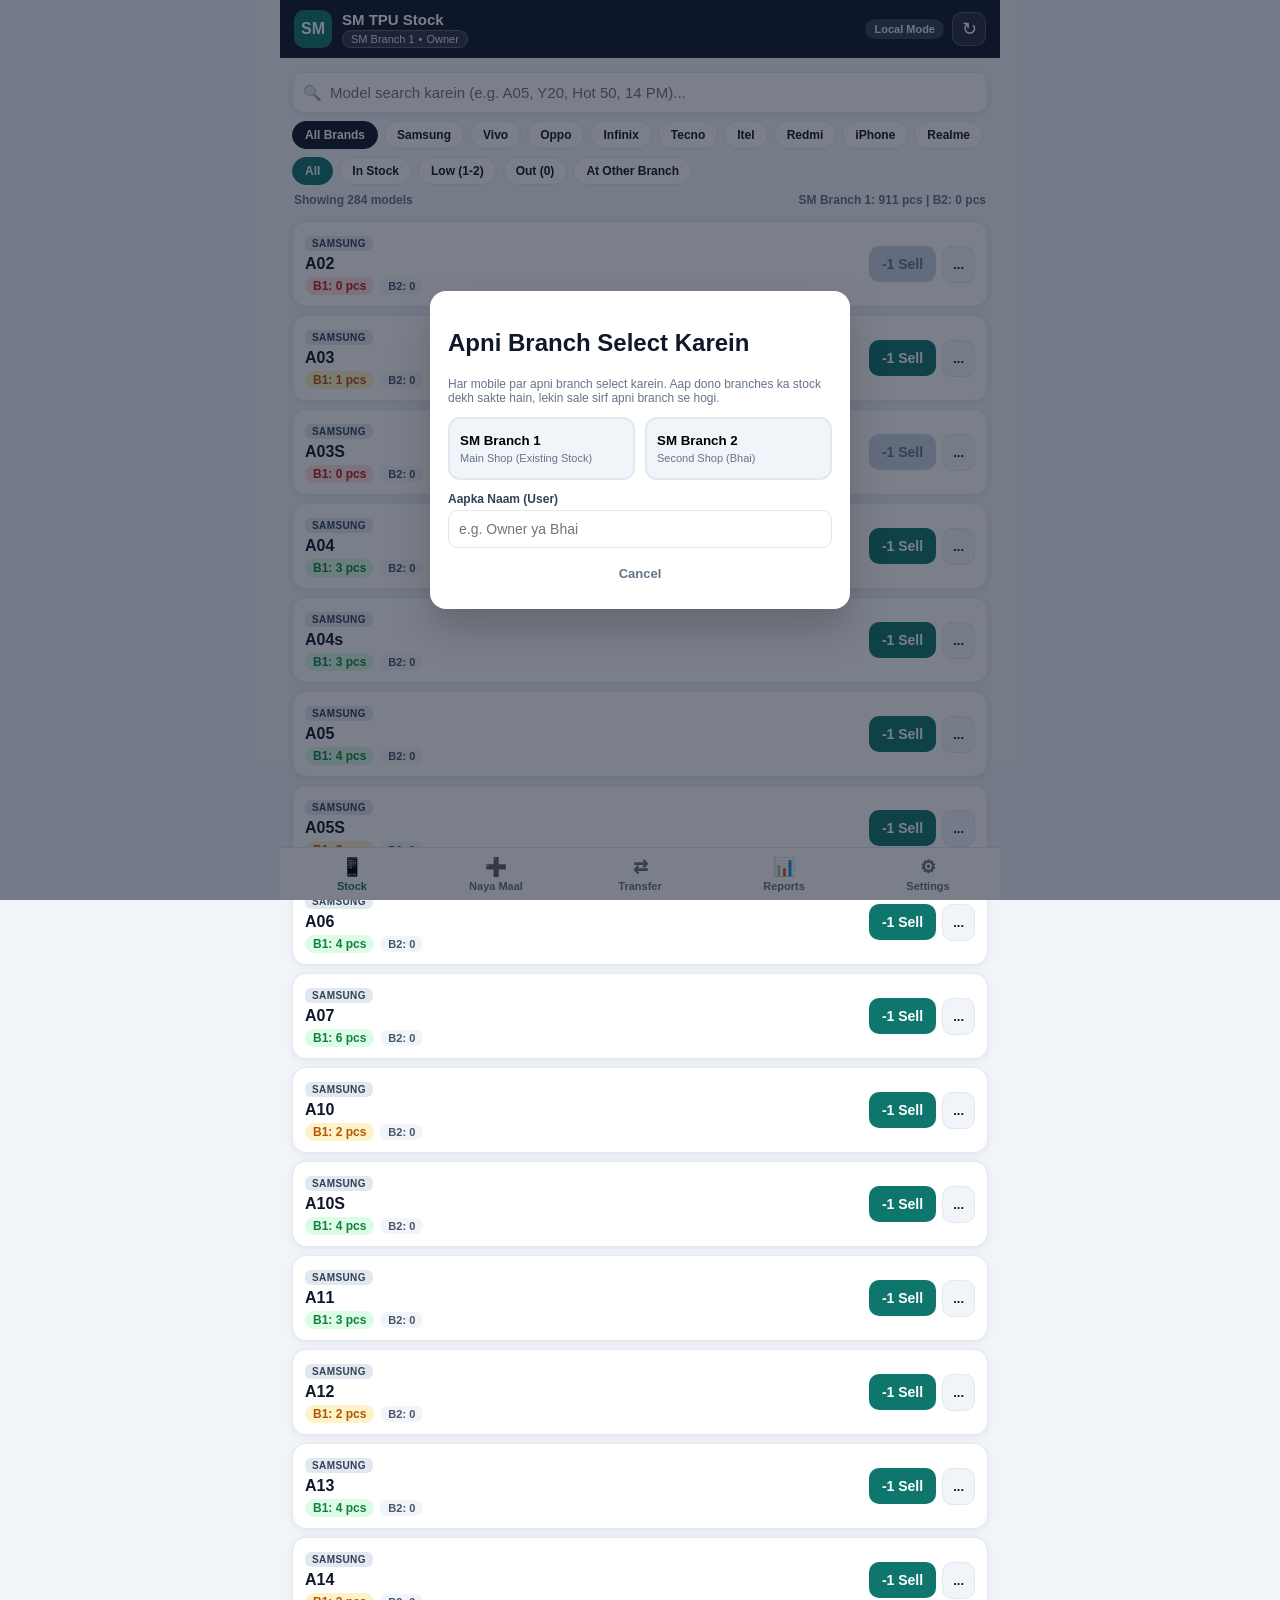
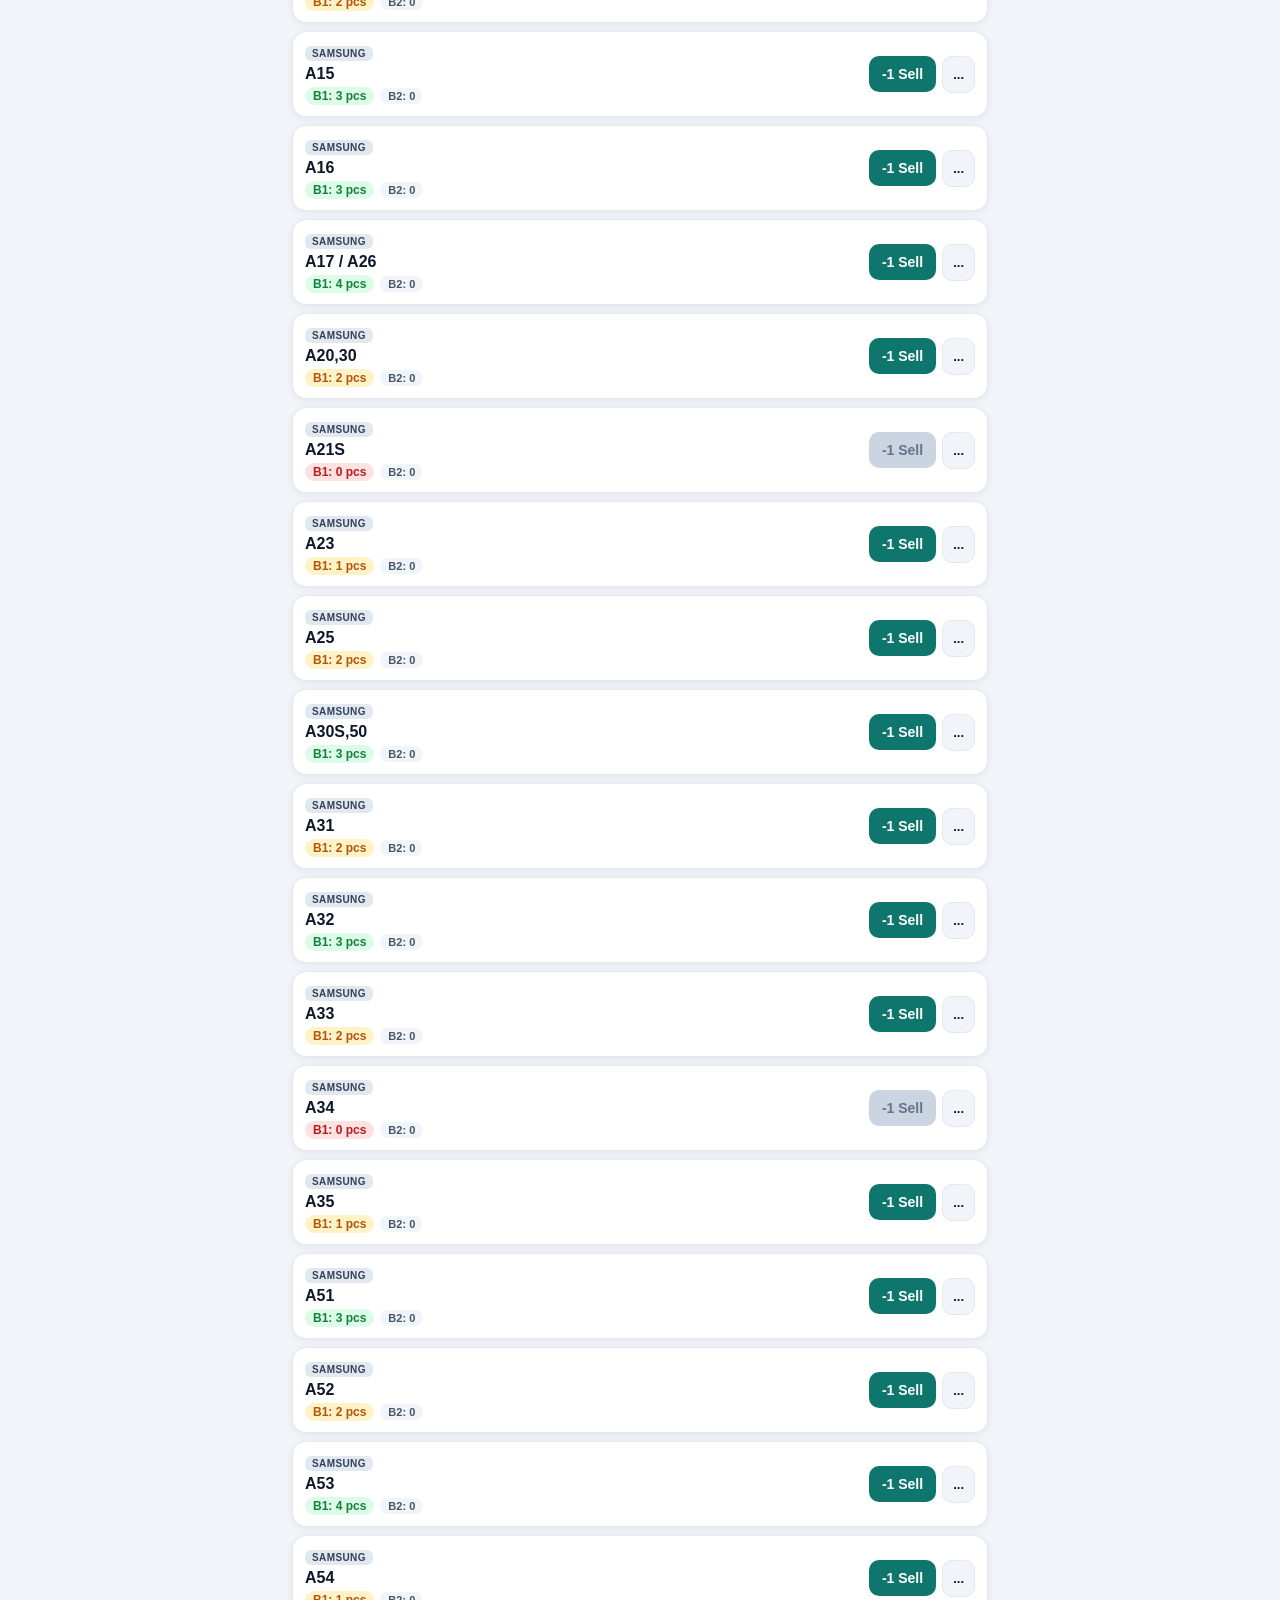
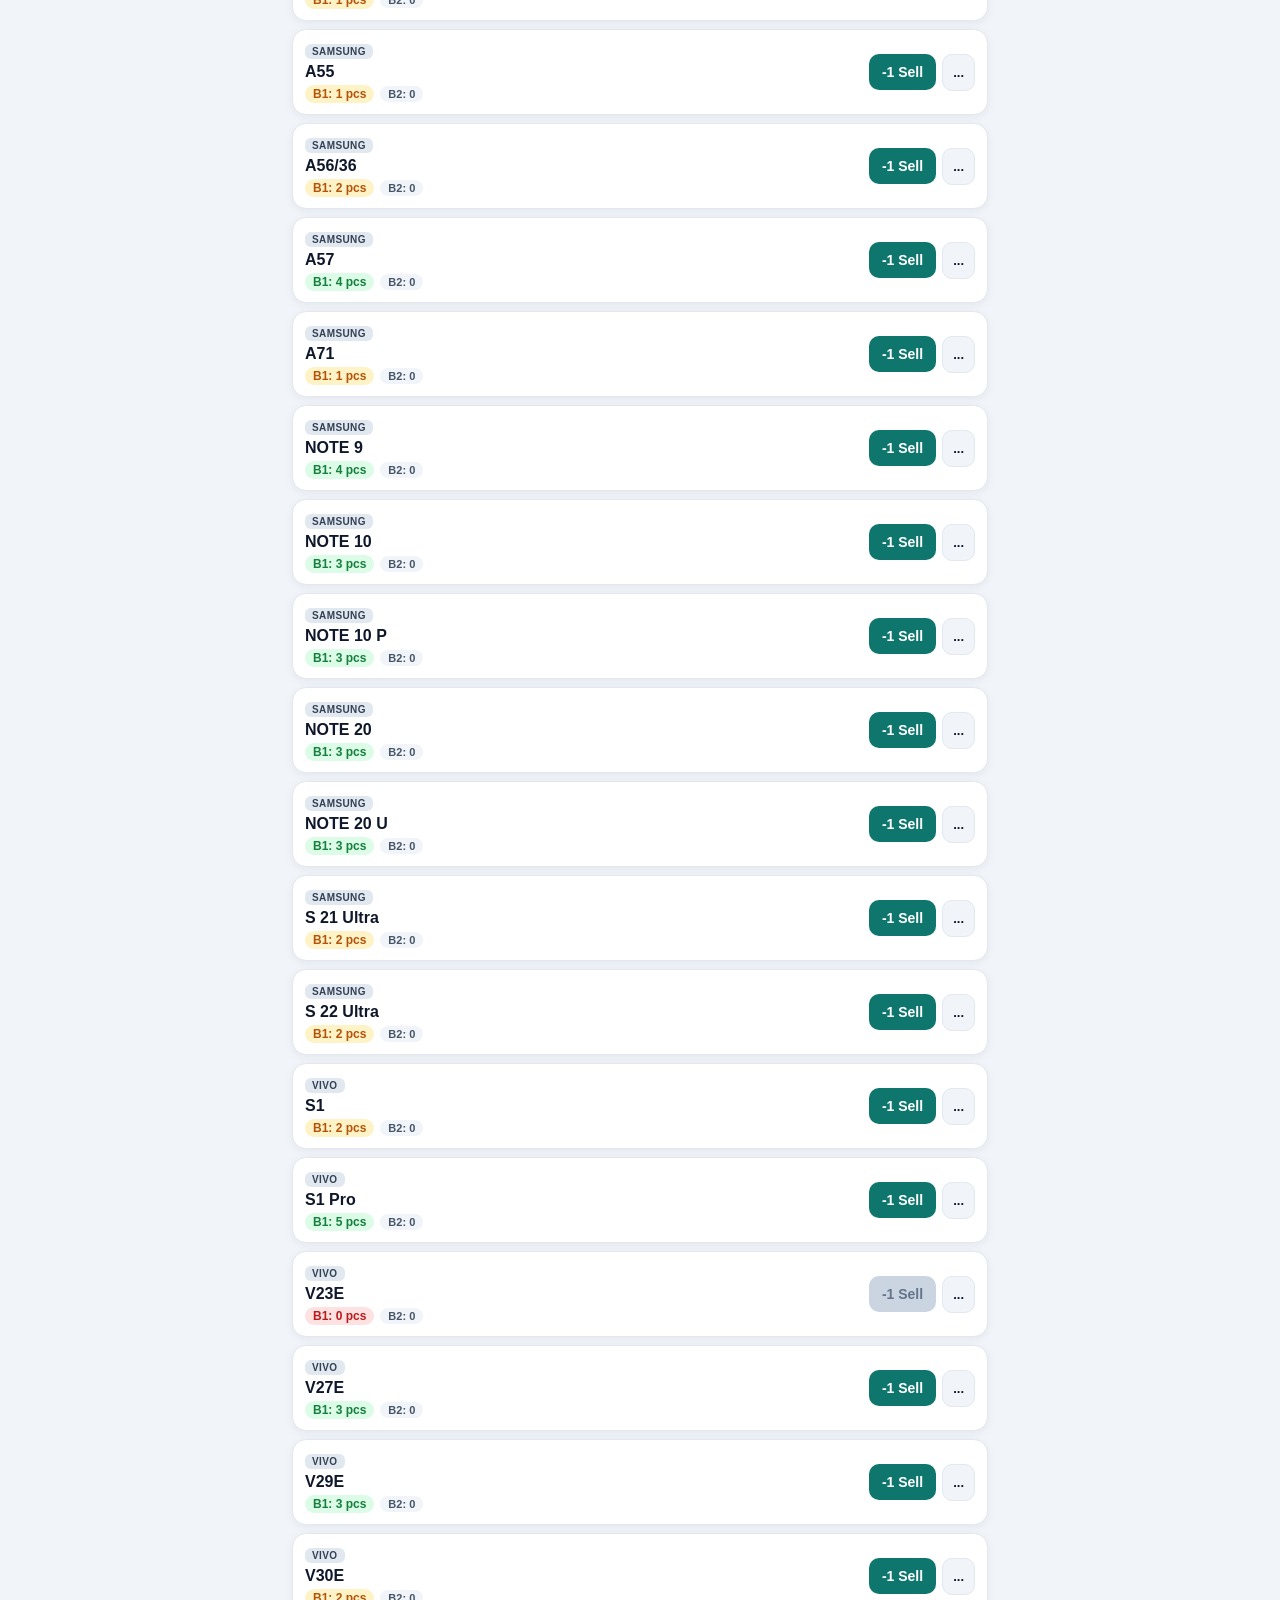
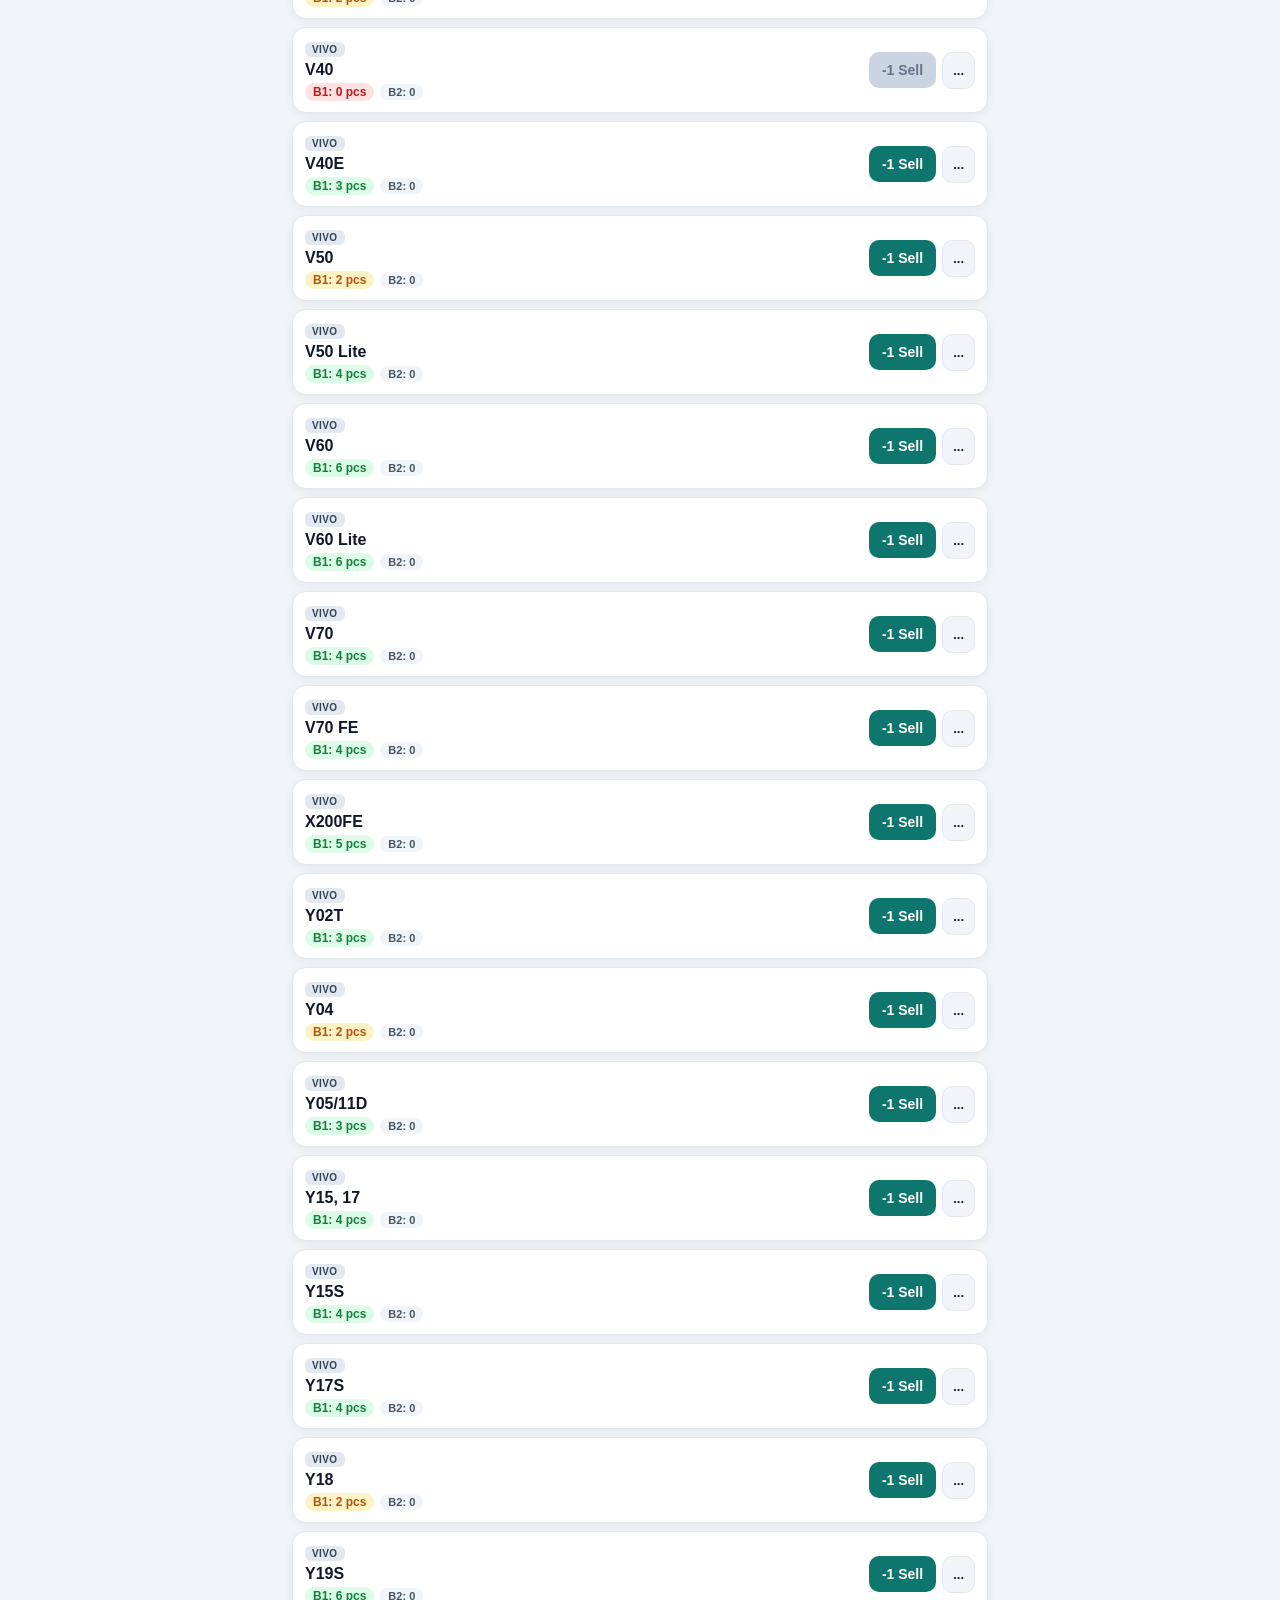
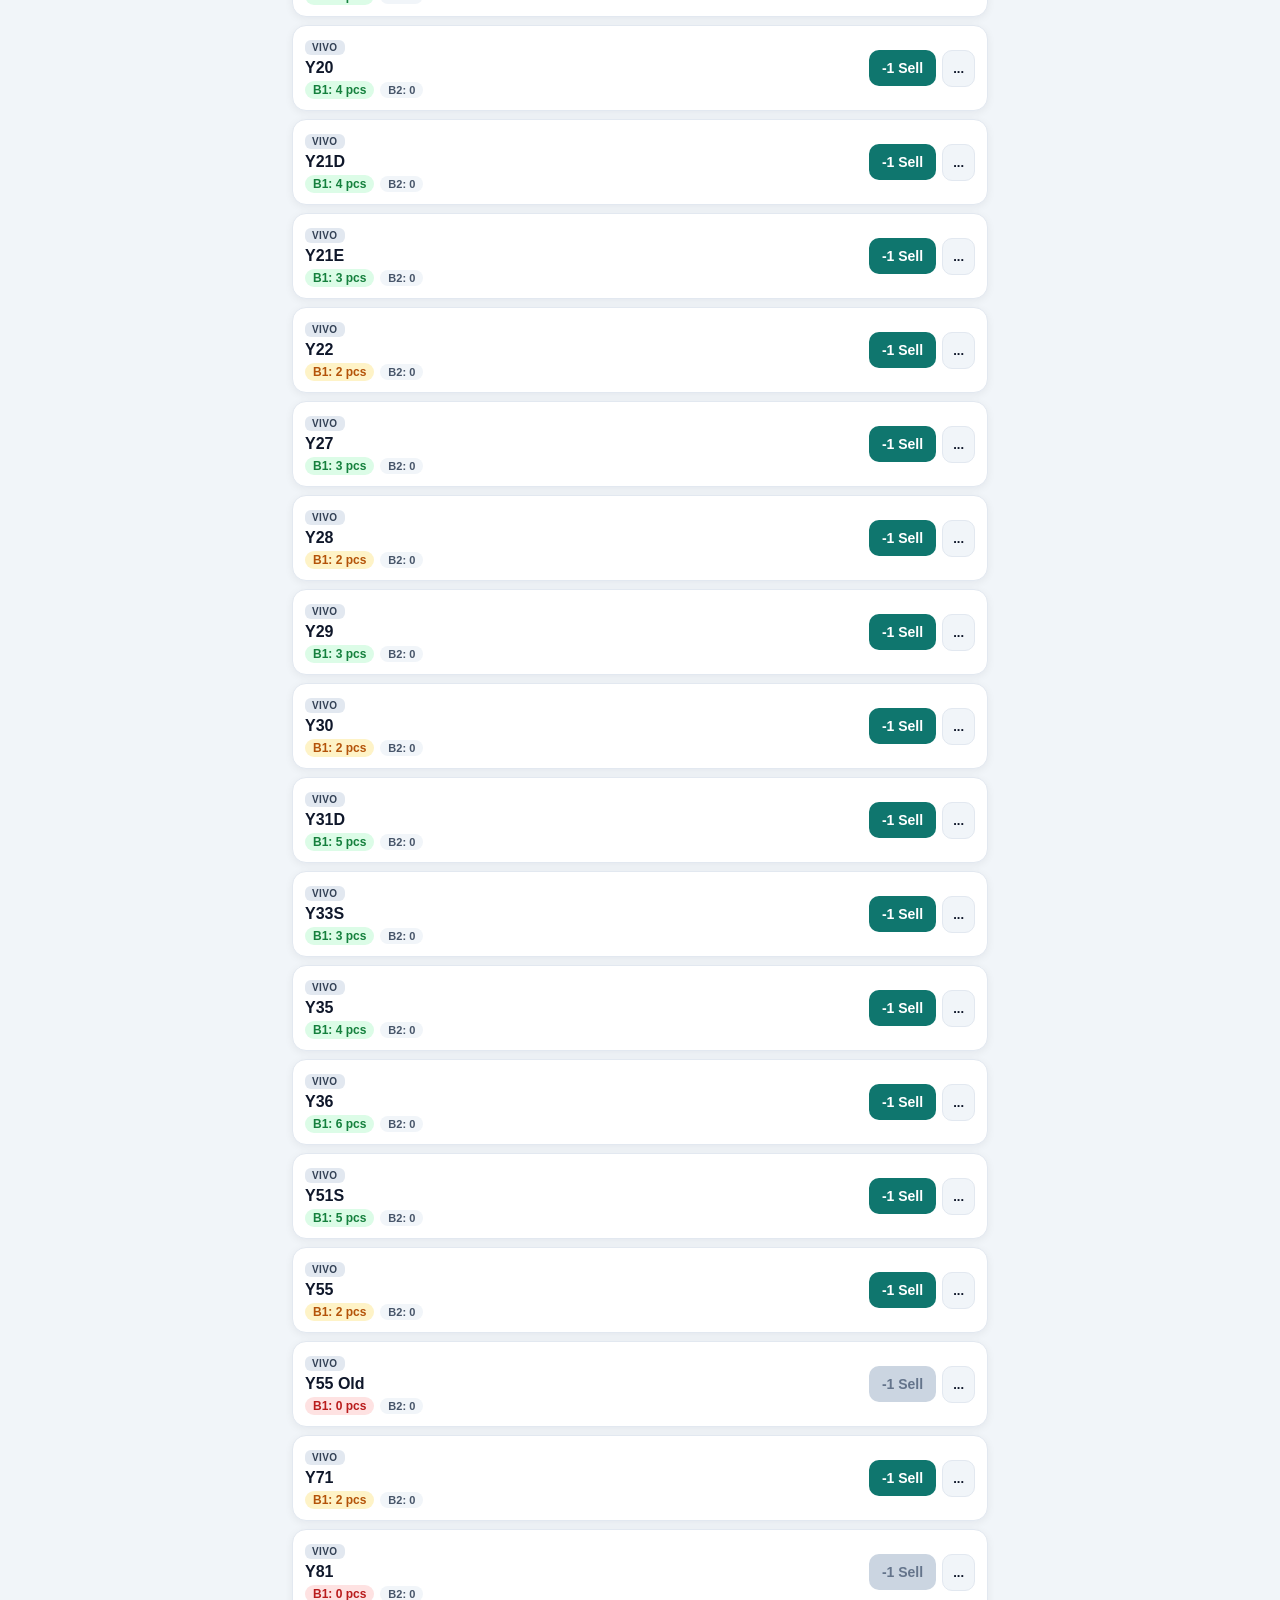
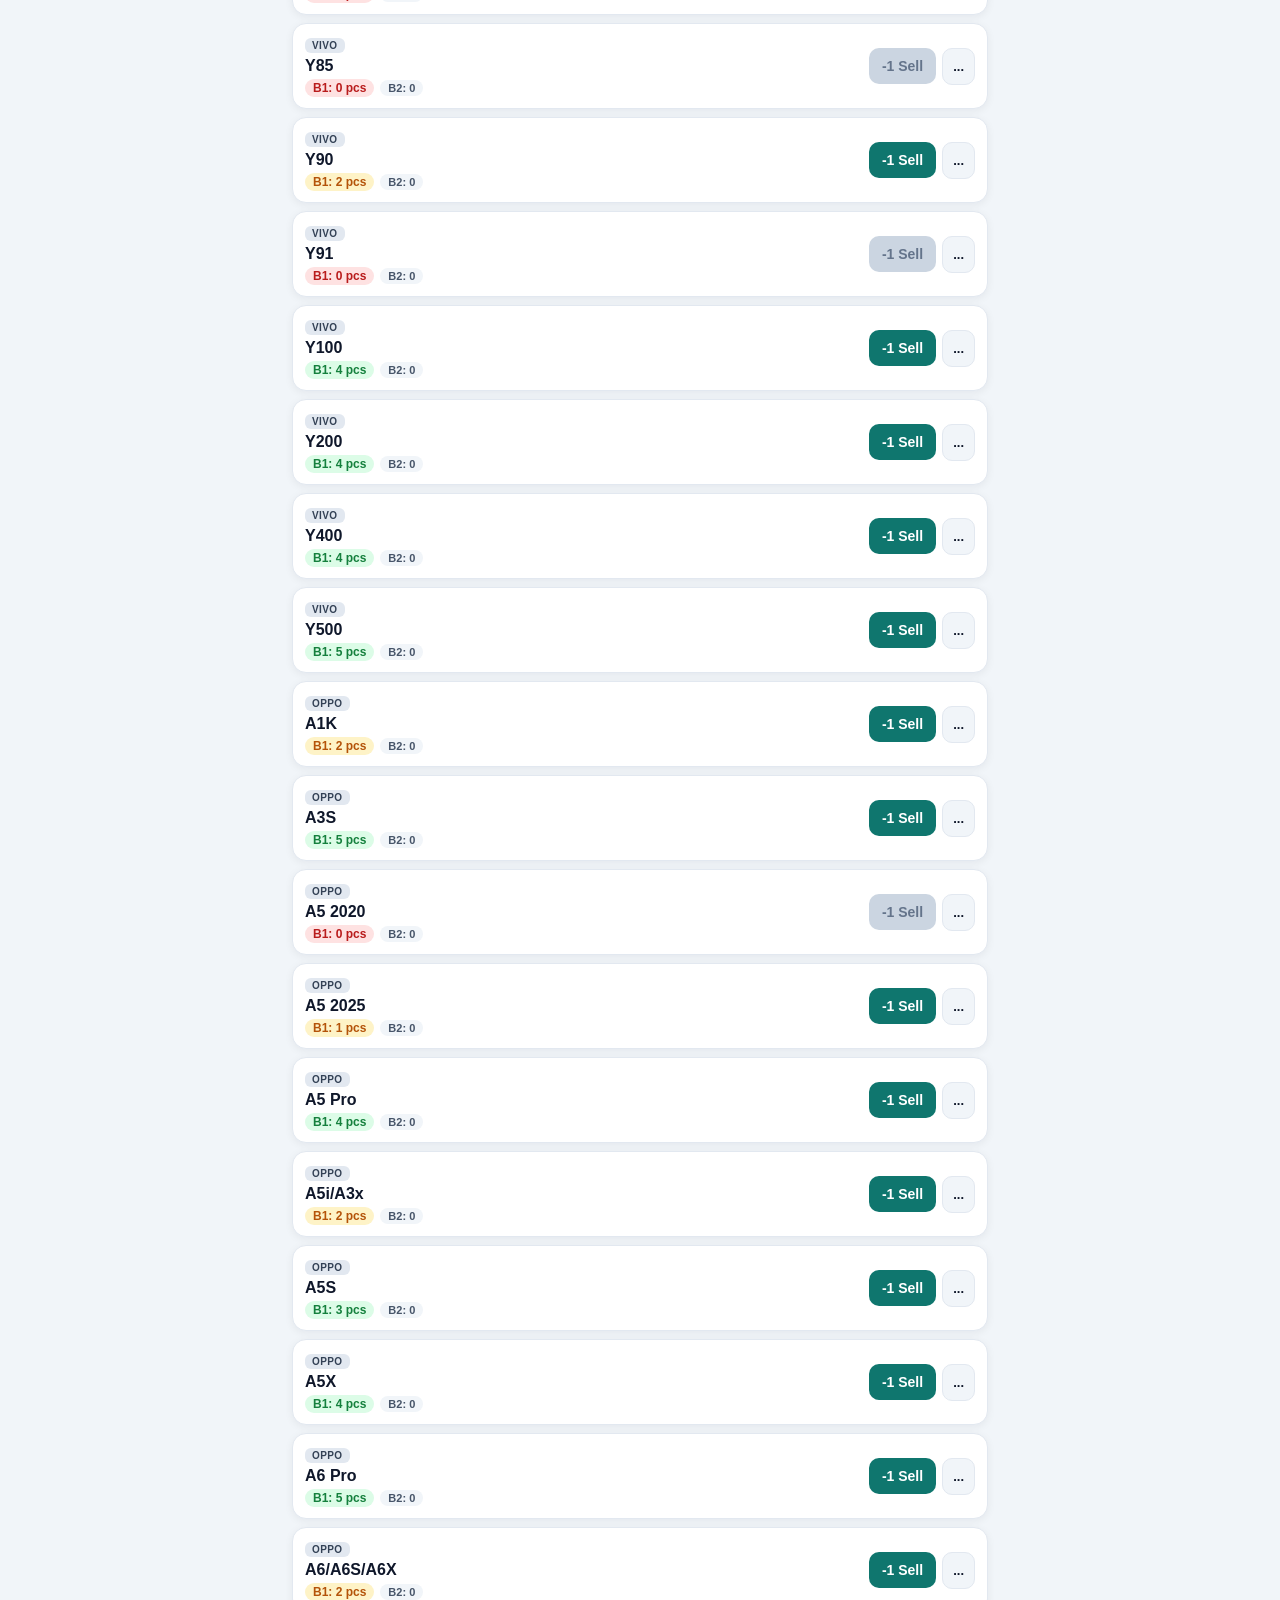
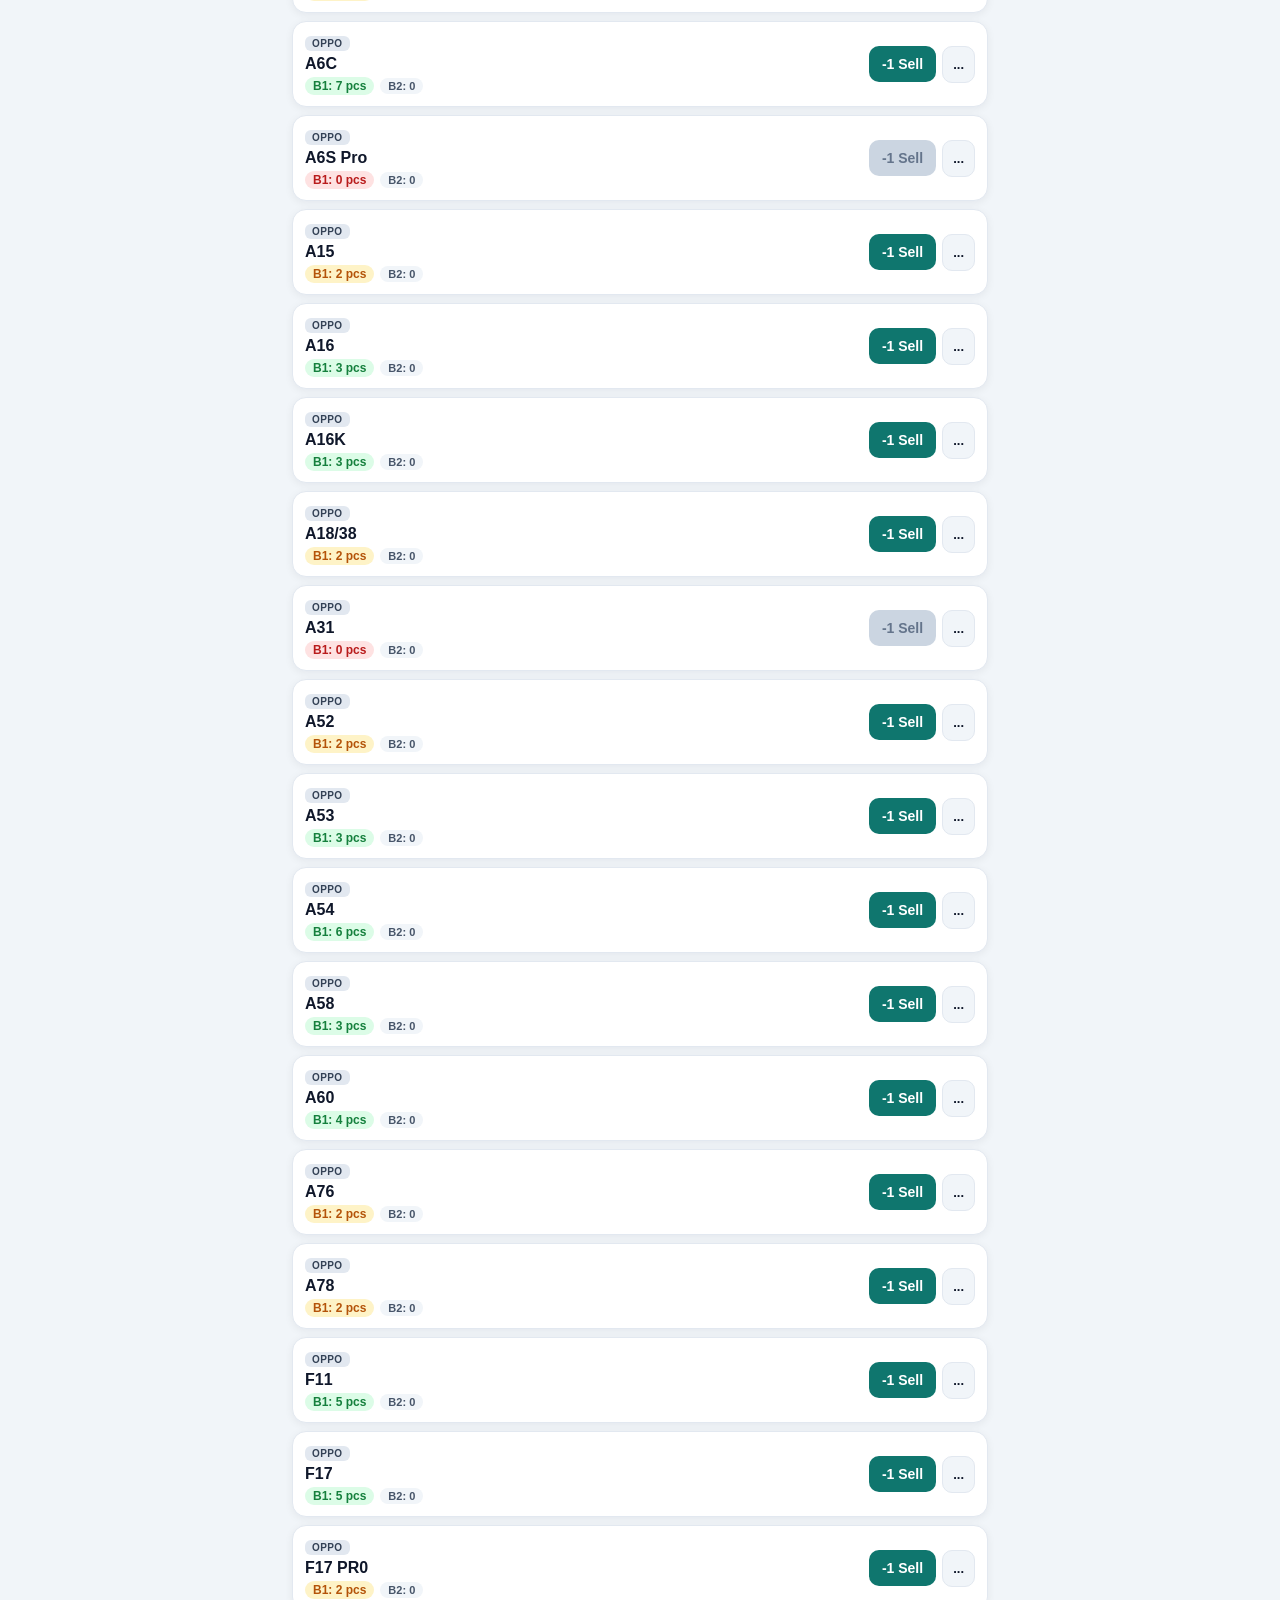
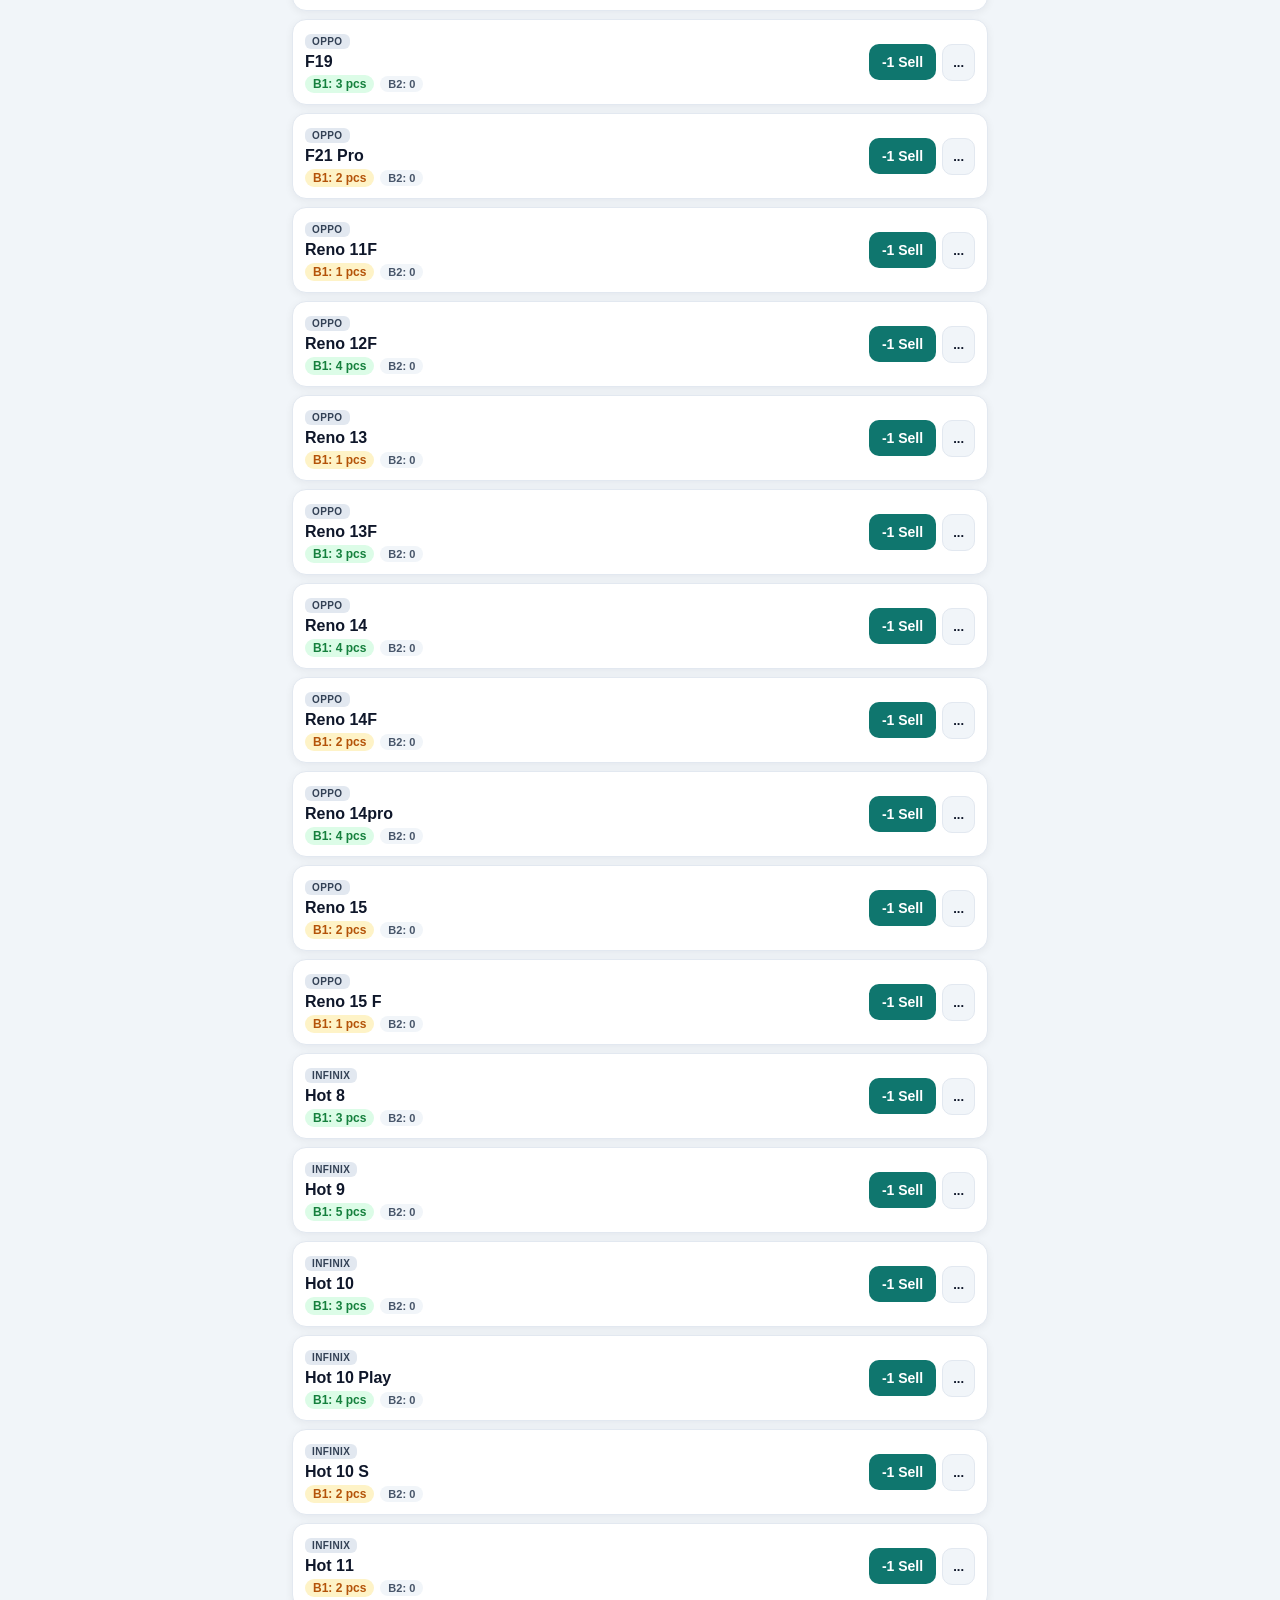
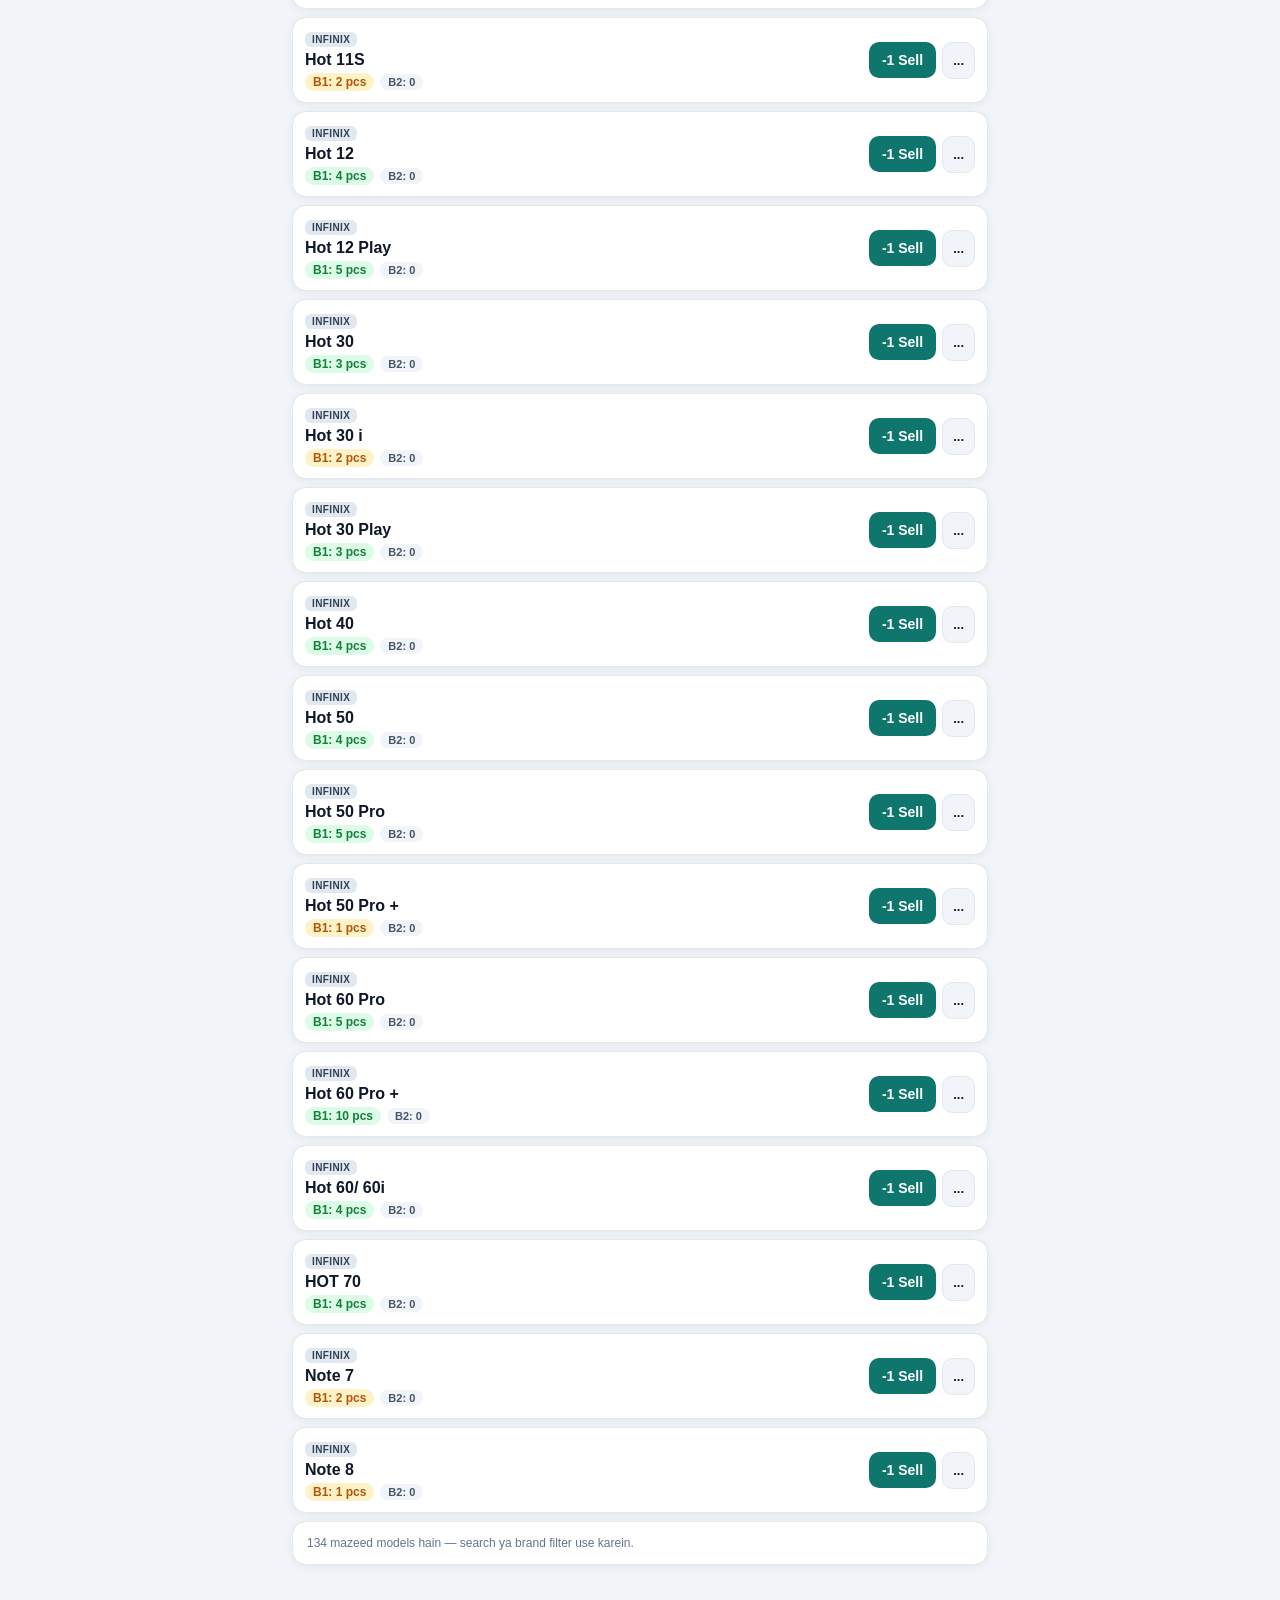
==== web/index.html @ 03d5f32b "Initial commit: SM TPU Inventory app (Branch 1 & 2)" ====
<!DOCTYPE html>
<html lang="en">
<head>
  <meta charset="UTF-8" />
  <meta name="viewport" content="width=device-width, initial-scale=1.0, maximum-scale=1.0, user-scalable=no" />
  <meta name="theme-color" content="#0f766e" />
  <title>SM TPU Stock — Branch 1 &amp; 2</title>
  <link rel="manifest" href="./manifest.json" />
  <link rel="icon" type="image/svg+xml" href="./icon.svg" />
  <link rel="stylesheet" href="./styles.css" />
</head>
<body>
  <div id="app" class="app-shell">
    <!-- Top Header -->
    <header class="topbar no-print">
      <div class="topbar-left">
        <div class="brand-mark">SM</div>
        <div>
          <h1 class="app-title">SM TPU Stock</h1>
          <button id="branchSwitchBtn" class="branch-badge" type="button" title="Switch Branch / User">
            <span id="activeBranchLabel">SM Branch 1</span>
            <span class="dot-sep">&bull;</span>
            <span id="activeUserLabel">Owner</span>
          </button>
        </div>
      </div>
      <div class="topbar-right">
        <span id="syncBadge" class="sync-badge local">Local</span>
        <button id="syncNowBtn" class="icon-btn" type="button" title="Sync with Google Sheets">&#8635;</button>
      </div>
    </header>

    <!-- Main View Container -->
    <main class="main-content">
      <!-- TAB 1: STOCK / SELL -->
      <section id="view-stock" class="tab-view active">
        <div class="search-sticky no-print">
          <div class="search-box">
            <span class="search-icon">&#128269;</span>
            <input id="stockSearchInput" type="search" placeholder="Model search karein (e.g. A05, Y20, Hot 50, 14 PM)..." autocomplete="off" />
            <button id="clearSearchBtn" class="clear-btn hidden" type="button">&times;</button>
          </div>

          <div id="brandPills" class="pill-scroll"></div>

          <div class="filter-row">
            <div class="chip-group" id="stockStatusFilters">
              <button class="chip active" data-filter="all" type="button">All</button>
              <button class="chip" data-filter="instock" type="button">In Stock</button>
              <button class="chip" data-filter="low" type="button">Low (1-2)</button>
              <button class="chip" data-filter="zero" type="button">Out (0)</button>
              <button class="chip" data-filter="other" type="button">At Other Branch</button>
            </div>
          </div>

          <div class="mini-stats" id="stockMiniStats"></div>
        </div>

        <div id="stockList" class="card-list"></div>
      </section>

      <!-- TAB 2: NAYA MAAL (STOCK IN) -->
      <section id="view-stock-in" class="tab-view">
        <div class="panel-card">
          <div class="panel-header-row">
            <div>
              <h2>Naya Maal Entry (Stock In)</h2>
              <p class="muted">Aaye hue models select karein aur ek sath save karein</p>
            </div>
            <button id="openAddModelBtn" class="btn btn-outline btn-sm" type="button">+ New Model</button>
          </div>

          <div class="form-row-2">
            <label class="field">
              <span>Kis Branch Mein Add Karna Hai?</span>
              <select id="stockInBranchSelect">
                <option value="SM Branch 1">SM Branch 1</option>
                <option value="SM Branch 2">SM Branch 2</option>
              </select>
            </label>
            <label class="field">
              <span>Note / Supplier (Optional)</span>
              <input id="stockInNoteInput" type="text" placeholder="e.g. Lahore Lot / Hall Road" />
            </label>
          </div>

          <div class="search-box mt-8">
            <span class="search-icon">&#128269;</span>
            <input id="stockInSearchInput" type="search" placeholder="Add karne ke liye model search karein..." autocomplete="off" />
          </div>
        </div>

        <!-- Batch Cart -->
        <div id="stockInCartCard" class="panel-card cart-card hidden">
          <div class="panel-header-row">
            <h3>Batch Cart (<span id="cartItemCount">0</span> models, <span id="cartTotalPcs">0</span> pcs)</h3>
            <button id="clearCartBtn" class="btn btn-text btn-sm" type="button">Clear</button>
          </div>
          <div id="stockInCartList" class="cart-list"></div>
          <button id="confirmStockInBtn" class="btn btn-primary btn-block mt-12" type="button">
            Confirm &amp; Add All to Sheet
          </button>
        </div>

        <div id="stockInPickerList" class="card-list"></div>
      </section>

      <!-- TAB 3: TRANSFERS (BRANCH 1 <-> BRANCH 2) -->
      <section id="view-transfer" class="tab-view">
        <div class="panel-card">
          <h2>Branch Transfer (Branch 1 &#8644; Branch 2)</h2>
          <p class="muted">Jab ek branch par cover khatam ho to doosri branch se transfer karein (is se Daily Sale kharab nahi hogi).</p>
        </div>

        <div class="panel-card">
          <div class="panel-header-row">
            <h3>Meri Branch Mein Zero, Doosri Mein Available</h3>
            <span id="availableOtherCount" class="count-pill">0</span>
          </div>
          <div id="crossBranchNeededList" class="card-list compact"></div>
        </div>

        <div class="panel-card">
          <h3>Recent Transfers</h3>
          <div id="transferHistoryList" class="log-list"></div>
        </div>
      </section>

      <!-- TAB 4: DAILY REPORTS & PRINT -->
      <section id="view-reports" class="tab-view">
        <div class="panel-card no-print">
          <div class="panel-header-row">
            <h2>Daily Sheet &amp; Reports</h2>
            <div class="btn-group">
              <button id="copyOrderListBtn" class="btn btn-outline btn-sm" type="button">Copy Order List</button>
              <button id="printSheetBtn" class="btn btn-primary btn-sm" type="button">Print Stock</button>
            </div>
          </div>

          <div class="form-row-2 mt-8">
            <label class="field">
              <span>Date Select Karein</span>
              <input id="reportDateInput" type="date" />
            </label>
            <label class="field">
              <span>Branch Filter</span>
              <select id="reportBranchFilter">
                <option value="ALL">Dono Branches</option>
                <option value="SM Branch 1">SM Branch 1</option>
                <option value="SM Branch 2">SM Branch 2</option>
              </select>
            </label>
          </div>

          <div id="reportSummaryCards" class="kpi-grid mt-12"></div>

          <div class="subtabs mt-12">
            <button class="subtab active" data-report-tab="sales" type="button">Sales Sheet</button>
            <button class="subtab" data-report-tab="stockin" type="button">Stock-In Sheet</button>
            <button class="subtab" data-report-tab="transfers" type="button">Transfers</button>
            <button class="subtab" data-report-tab="order" type="button">Order List (0 / Low)</button>
          </div>
        </div>

        <div id="reportTabContent" class="panel-card no-print"></div>

        <!-- Printable View (Visible in Print Mode) -->
        <div id="printableArea" class="print-only"></div>
      </section>

      <!-- TAB 5: SETTINGS & GOOGLE SHEETS SYNC -->
      <section id="view-settings" class="tab-view">
        <div class="panel-card">
          <h2>User &amp; Branch Profile</h2>
          <div class="form-row-2 mt-8">
            <label class="field">
              <span>Active Branch</span>
              <select id="settingsBranchSelect">
                <option value="SM Branch 1">SM Branch 1</option>
                <option value="SM Branch 2">SM Branch 2</option>
              </select>
            </label>
            <label class="field">
              <span>User Name (e.g. Owner / Bhai)</span>
              <input id="settingsUserInput" type="text" placeholder="Owner" />
            </label>
          </div>
          <label class="toggle-row mt-12">
            <input id="settingsLockOtherBranch" type="checkbox" checked />
            <span>Doosri branch ki direct sale lock rakhein (sirf View + Transfer allow ho)</span>
          </label>
          <button id="saveProfileBtn" class="btn btn-primary mt-12" type="button">Save Profile</button>
        </div>

        <div class="panel-card">
          <h2>Google Sheets + Gmail Sync</h2>
          <p class="muted">Apni Google Sheet ka Apps Script Web App URL yahan paste karein taake har entry live save aur daily backup ho.</p>
          <label class="field mt-8">
            <span>Apps Script Web App URL</span>
            <input id="settingsApiUrlInput" type="url" placeholder="https://script.google.com/macros/s/.../exec" />
          </label>
          <div class="btn-grid mt-12">
            <button id="saveApiUrlBtn" class="btn btn-primary" type="button">Save &amp; Test URL</button>
            <button id="pushSeedBtn" class="btn btn-outline" type="button">Push Stock to Sheet</button>
            <button id="pullSyncBtn" class="btn btn-outline" type="button">Sync from Sheet</button>
            <button id="runBackupBtn" class="btn btn-outline" type="button">Run Drive Backup Now</button>
          </div>
          <div id="apiStatusMessage" class="status-box mt-8 hidden"></div>
        </div>

        <div class="panel-card">
          <h2>Local Backup &amp; Export</h2>
          <div class="btn-grid mt-8">
            <button id="exportCsvBtn" class="btn btn-outline" type="button">Download Stock CSV</button>
            <button id="exportJsonBtn" class="btn btn-outline" type="button">Download Full Backup JSON</button>
            <button id="resetDemoBtn" class="btn btn-danger-outline" type="button">Reset Local Demo Data</button>
          </div>
        </div>

        <div class="panel-card">
          <h3>Google Sheet Connect Karne ka Asaan Tareeqa</h3>
          <ol class="guide-list">
            <li>Apne Gmail se Google Sheets mein nayi sheet banayein (naam: <strong>SM TPU Inventory</strong>).</li>
            <li>Menu mein <strong>Extensions &rarr; Apps Script</strong> kholein.</li>
            <li>Project folder mein di gayi <code>google-apps-script/Code.gs</code> file ka code wahan paste karke Save karein.</li>
            <li>Apps Script mein <strong>Deploy &rarr; New deployment &rarr; Web app</strong> select karein (<em>Execute as: Me</em>, <em>Who has access: Anyone</em>).</li>
            <li>Jo URL mile usay upar paste karein aur <strong>Save &amp; Test URL</strong> dabayein.</li>
            <li>Phir <strong>Push Stock to Sheet</strong> dabayein — saare 284 models aapki Google Sheet mein chale jayenge!</li>
            <li>Google Sheet reload karke menu <strong>SM TPU App &rarr; 2. Enable Daily Auto-Backup</strong> par click kar dein.</li>
          </ol>
        </div>
      </section>
    </main>

    <!-- Bottom Navigation -->
    <nav class="bottom-nav no-print">
      <button class="nav-item active" data-tab="stock" type="button">
        <span class="nav-icon">&#128241;</span>
        <span>Stock</span>
      </button>
      <button class="nav-item" data-tab="stock-in" type="button">
        <span class="nav-icon">&#10133;</span>
        <span>Naya Maal</span>
      </button>
      <button class="nav-item" data-tab="transfer" type="button">
        <span class="nav-icon">&#8644;</span>
        <span>Transfer</span>
      </button>
      <button class="nav-item" data-tab="reports" type="button">
        <span class="nav-icon">&#128202;</span>
        <span>Reports</span>
      </button>
      <button class="nav-item" data-tab="settings" type="button">
        <span class="nav-icon">&#9881;</span>
        <span>Settings</span>
      </button>
    </nav>
  </div>

  <!-- Branch Onboarding / Switch Modal -->
  <div id="branchModal" class="modal-backdrop hidden no-print">
    <div class="modal-card">
      <h2>Apni Branch Select Karein</h2>
      <p class="muted">Har mobile par apni branch select karein. Aap dono branches ka stock dekh sakte hain, lekin sale sirf apni branch se hogi.</p>
      <div class="branch-cards mt-12">
        <button class="branch-choice" data-branch="SM Branch 1" type="button">
          <strong>SM Branch 1</strong>
          <span>Main Shop (Existing Stock)</span>
        </button>
        <button class="branch-choice" data-branch="SM Branch 2" type="button">
          <strong>SM Branch 2</strong>
          <span>Second Shop (Bhai)</span>
        </button>
      </div>
      <label class="field mt-12">
        <span>Aapka Naam (User)</span>
        <input id="modalUserInput" type="text" placeholder="e.g. Owner ya Bhai" />
      </label>
      <button id="closeBranchModalBtn" class="btn btn-text btn-block mt-8" type="button">Cancel</button>
    </div>
  </div>

  <!-- Sell / Transfer Action Modal -->
  <div id="itemActionModal" class="modal-backdrop hidden no-print">
    <div class="modal-card">
      <div class="panel-header-row">
        <div>
          <span id="modalBrandBadge" class="brand-tag">Samsung</span>
          <h2 id="modalModelTitle" class="mt-4">A05</h2>
        </div>
        <button id="closeItemModalBtn" class="icon-btn" type="button">&times;</button>
      </div>

      <div class="branch-stock-strip mt-12">
        <div class="bs-box">
          <small>SM Branch 1</small>
          <strong id="modalB1Qty">0</strong>
        </div>
        <div class="bs-box">
          <small>SM Branch 2</small>
          <strong id="modalB2Qty">0</strong>
        </div>
      </div>

      <div class="modal-tabs mt-12">
        <button class="subtab active" data-modal-mode="sell" type="button">Sell Cover</button>
        <button class="subtab" data-modal-mode="transfer" type="button">Transfer Branch</button>
      </div>

      <div id="modalSellSection" class="mt-12">
        <label class="field">
          <span>Sell Branch</span>
          <select id="modalSellBranch"></select>
        </label>
        <label class="field mt-8">
          <span>Kitne Pcs Sell Hue?</span>
          <div class="qty-stepper">
            <button id="sellQtyMinus" type="button">-</button>
            <input id="sellQtyInput" type="number" min="1" value="1" />
            <button id="sellQtyPlus" type="button">+</button>
          </div>
        </label>
        <label class="field mt-8">
          <span>Note (Optional)</span>
          <input id="sellNoteInput" type="text" placeholder="Optional note..." />
        </label>
        <button id="confirmSellBtn" class="btn btn-primary btn-block mt-12" type="button">Confirm Sell</button>
      </div>

      <div id="modalTransferSection" class="mt-12 hidden">
        <label class="field">
          <span>Transfer Direction</span>
          <select id="modalTransferDir">
            <option value="2to1">SM Branch 2 &rarr; SM Branch 1 (Mangwao)</option>
            <option value="1to2">SM Branch 1 &rarr; SM Branch 2 (Bhejo)</option>
          </select>
        </label>
        <label class="field mt-8">
          <span>Kitne Pcs Transfer Karne Hain?</span>
          <div class="qty-stepper">
            <button id="trQtyMinus" type="button">-</button>
            <input id="trQtyInput" type="number" min="1" value="1" />
            <button id="trQtyPlus" type="button">+</button>
          </div>
        </label>
        <button id="confirmTransferBtn" class="btn btn-purple btn-block mt-12" type="button">Confirm Transfer</button>
      </div>
    </div>
  </div>

  <!-- Add New Model Modal -->
  <div id="addModelModal" class="modal-backdrop hidden no-print">
    <div class="modal-card">
      <div class="panel-header-row">
        <h2>Naya Model Add Karein</h2>
        <button id="closeAddModelBtn" class="icon-btn" type="button">&times;</button>
      </div>
      <label class="field mt-8">
        <span>Company (Brand)</span>
        <input id="newModelBrandInput" list="brandDataList" placeholder="e.g. Samsung, Vivo, Tecno..." />
        <datalist id="brandDataList"></datalist>
      </label>
      <label class="field mt-8">
        <span>Model Name</span>
        <input id="newModelNameInput" type="text" placeholder="e.g. A56 5G" />
      </label>
      <div class="form-row-2 mt-8">
        <label class="field">
          <span>SM Branch 1 Qty</span>
          <input id="newModelB1Input" type="number" min="0" value="0" />
        </label>
        <label class="field">
          <span>SM Branch 2 Qty</span>
          <input id="newModelB2Input" type="number" min="0" value="0" />
        </label>
      </div>
      <button id="confirmAddModelBtn" class="btn btn-primary btn-block mt-12" type="button">Add Model</button>
    </div>
  </div>

  <!-- Toast with Undo -->
  <div id="toast" class="toast hidden no-print">
    <span id="toastMsg"></span>
    <button id="toastUndoBtn" class="toast-undo hidden" type="button">Undo</button>
  </div>

  <script src="./initial-data.js"></script>
  <script src="./app.js"></script>
</body>
</html>
---- web/styles.css ----
:root {
  --bg: #f1f5f9;
  --surface: #ffffff;
  --text: #0f172a;
  --muted: #64748b;
  --border: #e2e8f0;
  --primary: #0f766e;
  --primary-dark: #115e59;
  --primary-soft: #ccfbf1;
  --purple: #6d28d9;
  --purple-soft: #ede9fe;
  --green: #15803d;
  --green-soft: #dcfce7;
  --amber: #b45309;
  --amber-soft: #fef3c7;
  --red: #b91c1c;
  --red-soft: #fee2e2;
  --shadow: 0 2px 8px rgba(15, 23, 42, 0.06);
  --radius: 14px;
}

* {
  box-sizing: border-box;
  -webkit-tap-highlight-color: transparent;
}

body {
  margin: 0;
  font-family: -apple-system, BlinkMacSystemFont, "Segoe UI", Roboto, sans-serif;
  background: var(--bg);
  color: var(--text);
}

.app-shell {
  max-width: 720px;
  margin: 0 auto;
  min-height: 100vh;
  display: flex;
  flex-direction: column;
  background: var(--bg);
}

.hidden {
  display: none !important;
}

/* Header */
.topbar {
  position: sticky;
  top: 0;
  z-index: 20;
  background: #0f172a;
  color: #fff;
  padding: 10px 14px;
  display: flex;
  align-items: center;
  justify-content: space-between;
  gap: 8px;
}

.topbar-left {
  display: flex;
  align-items: center;
  gap: 10px;
}

.brand-mark {
  width: 38px;
  height: 38px;
  border-radius: 10px;
  background: var(--primary);
  display: grid;
  place-items: center;
  font-weight: 800;
  font-size: 16px;
}

.app-title {
  margin: 0;
  font-size: 15px;
  font-weight: 700;
}

.branch-badge {
  background: rgba(255, 255, 255, 0.14);
  border: 1px solid rgba(255, 255, 255, 0.22);
  color: #e2e8f0;
  padding: 2px 8px;
  border-radius: 999px;
  font-size: 11px;
  cursor: pointer;
  margin-top: 2px;
  display: inline-flex;
  align-items: center;
  gap: 4px;
}

.branch-badge.b2 {
  background: rgba(109, 40, 217, 0.45);
  border-color: rgba(196, 181, 253, 0.45);
}

.topbar-right {
  display: flex;
  align-items: center;
  gap: 8px;
}

.sync-badge {
  font-size: 11px;
  font-weight: 600;
  padding: 4px 9px;
  border-radius: 999px;
  background: #334155;
  color: #e2e8f0;
}

.sync-badge.synced {
  background: #166534;
  color: #dcfce7;
}

.sync-badge.pending {
  background: #b45309;
  color: #fef3c7;
}

.icon-btn {
  width: 34px;
  height: 34px;
  border-radius: 10px;
  border: 1px solid rgba(255, 255, 255, 0.2);
  background: rgba(255, 255, 255, 0.1);
  color: #fff;
  font-size: 18px;
  cursor: pointer;
  display: grid;
  place-items: center;
}

.modal-card .icon-btn {
  color: var(--text);
  border-color: var(--border);
  background: var(--bg);
}

/* Main Content */
.main-content {
  flex: 1;
  padding: 10px 12px 86px;
}

.tab-view {
  display: none;
}

.tab-view.active {
  display: block;
}

/* Search & Filters */
.search-sticky {
  position: sticky;
  top: 58px;
  z-index: 15;
  background: var(--bg);
  padding: 4px 0 8px;
}

.search-box {
  display: flex;
  align-items: center;
  background: var(--surface);
  border: 1.5px solid var(--border);
  border-radius: 12px;
  padding: 0 10px;
  box-shadow: var(--shadow);
}

.search-box input {
  flex: 1;
  border: none;
  outline: none;
  padding: 11px 8px;
  font-size: 15px;
  background: transparent;
}

.search-icon {
  font-size: 15px;
  opacity: 0.6;
}

.clear-btn {
  border: none;
  background: #e2e8f0;
  width: 24px;
  height: 24px;
  border-radius: 50%;
  font-size: 16px;
  cursor: pointer;
}

.pill-scroll {
  display: flex;
  gap: 6px;
  overflow-x: auto;
  padding: 8px 0 4px;
  scrollbar-width: none;
}

.pill-scroll::-webkit-scrollbar {
  display: none;
}

.brand-pill,
.chip {
  border: 1px solid var(--border);
  background: var(--surface);
  color: var(--text);
  padding: 6px 12px;
  border-radius: 999px;
  font-size: 12px;
  font-weight: 600;
  white-space: nowrap;
  cursor: pointer;
}

.brand-pill.active {
  background: #0f172a;
  color: #fff;
  border-color: #0f172a;
}

.chip-group {
  display: flex;
  gap: 6px;
  overflow-x: auto;
  padding: 4px 0;
}

.chip.active {
  background: var(--primary);
  color: #fff;
  border-color: var(--primary);
}

.mini-stats {
  display: flex;
  justify-content: space-between;
  font-size: 12px;
  color: var(--muted);
  padding: 4px 2px 0;
  font-weight: 600;
}

/* Cards */
.card-list {
  display: flex;
  flex-direction: column;
  gap: 8px;
  margin-top: 6px;
}

.stock-card {
  background: var(--surface);
  border: 1px solid var(--border);
  border-radius: var(--radius);
  padding: 11px 12px;
  display: flex;
  align-items: center;
  justify-content: space-between;
  gap: 10px;
  box-shadow: var(--shadow);
}

.stock-info {
  min-width: 0;
  flex: 1;
}

.brand-tag {
  display: inline-block;
  font-size: 10px;
  font-weight: 700;
  text-transform: uppercase;
  letter-spacing: 0.04em;
  background: #e2e8f0;
  color: #334155;
  padding: 2px 7px;
  border-radius: 6px;
}

.model-name {
  font-size: 16px;
  font-weight: 700;
  margin: 4px 0 4px;
  word-break: break-word;
}

.branch-compare {
  display: flex;
  flex-wrap: wrap;
  gap: 6px;
  align-items: center;
  font-size: 12px;
}

.qty-pill {
  padding: 2px 8px;
  border-radius: 999px;
  font-weight: 700;
  font-size: 12px;
}

.qty-pill.ok {
  background: var(--green-soft);
  color: var(--green);
}

.qty-pill.low {
  background: var(--amber-soft);
  color: var(--amber);
}

.qty-pill.zero {
  background: var(--red-soft);
  color: var(--red);
}

.other-pill {
  padding: 2px 8px;
  border-radius: 999px;
  background: #f1f5f9;
  color: #475569;
  font-weight: 600;
  font-size: 11px;
}

.other-pill.has-stock {
  background: var(--purple-soft);
  color: var(--purple);
}

.card-actions {
  display: flex;
  align-items: center;
  gap: 6px;
  flex-shrink: 0;
}

.quick-sell-btn {
  border: none;
  background: var(--primary);
  color: #fff;
  font-weight: 700;
  font-size: 14px;
  padding: 10px 13px;
  border-radius: 10px;
  cursor: pointer;
}

.quick-sell-btn:disabled {
  background: #cbd5e1;
  color: #64748b;
  cursor: not-allowed;
}

.quick-pull-btn {
  border: 1px solid var(--purple);
  background: var(--purple-soft);
  color: var(--purple);
  font-weight: 700;
  font-size: 12px;
  padding: 9px 10px;
  border-radius: 10px;
  cursor: pointer;
}

.more-btn {
  border: 1px solid var(--border);
  background: var(--bg);
  color: var(--text);
  font-weight: 700;
  font-size: 13px;
  padding: 10px 10px;
  border-radius: 10px;
  cursor: pointer;
}

/* Panels & Forms */
.panel-card {
  background: var(--surface);
  border: 1px solid var(--border);
  border-radius: var(--radius);
  padding: 14px;
  margin-bottom: 10px;
  box-shadow: var(--shadow);
}

.panel-card h2,
.panel-card h3 {
  margin: 0 0 4px;
  font-size: 16px;
}

.muted {
  margin: 0;
  font-size: 12px;
  color: var(--muted);
}

.panel-header-row {
  display: flex;
  align-items: flex-start;
  justify-content: space-between;
  gap: 8px;
}

.form-row-2 {
  display: grid;
  grid-template-columns: 1fr 1fr;
  gap: 10px;
}

@media (max-width: 480px) {
  .form-row-2 {
    grid-template-columns: 1fr;
  }
}

.field {
  display: flex;
  flex-direction: column;
  gap: 4px;
  font-size: 12px;
  font-weight: 600;
  color: #334155;
}

.field input,
.field select {
  padding: 10px;
  border: 1.5px solid var(--border);
  border-radius: 10px;
  font-size: 14px;
  background: #fff;
}

.mt-4 { margin-top: 4px; }
.mt-8 { margin-top: 8px; }
.mt-12 { margin-top: 12px; }

/* Buttons */
.btn {
  border: none;
  border-radius: 10px;
  padding: 10px 14px;
  font-size: 13px;
  font-weight: 700;
  cursor: pointer;
}

.btn-sm { padding: 7px 10px; font-size: 12px; }
.btn-block { width: 100%; }

.btn-primary { background: var(--primary); color: #fff; }
.btn-purple { background: var(--purple); color: #fff; }
.btn-outline { background: #fff; color: var(--text); border: 1.5px solid var(--border); }
.btn-danger-outline { background: #fff; color: var(--red); border: 1.5px solid #fecaca; }
.btn-text { background: transparent; color: var(--muted); }

.btn-group {
  display: flex;
  gap: 6px;
  flex-wrap: wrap;
}

.btn-grid {
  display: grid;
  grid-template-columns: 1fr 1fr;
  gap: 8px;
}

/* Batch Cart */
.cart-card {
  border: 2px solid var(--primary);
}

.cart-row {
  display: flex;
  align-items: center;
  justify-content: space-between;
  gap: 8px;
  padding: 8px 0;
  border-bottom: 1px solid var(--border);
}

.cart-row:last-child { border-bottom: none; }

.cart-qty-input {
  width: 64px;
  padding: 6px;
  text-align: center;
  border: 1.5px solid var(--border);
  border-radius: 8px;
  font-weight: 700;
}

/* KPI & Reports */
.kpi-grid {
  display: grid;
  grid-template-columns: repeat(3, 1fr);
  gap: 8px;
}

.kpi-box {
  background: var(--bg);
  border-radius: 10px;
  padding: 10px;
  text-align: center;
}

.kpi-box small {
  display: block;
  font-size: 11px;
  color: var(--muted);
}

.kpi-box strong {
  font-size: 20px;
  color: var(--text);
}

.subtabs,
.modal-tabs {
  display: flex;
  gap: 6px;
  overflow-x: auto;
}

.subtab {
  border: 1px solid var(--border);
  background: var(--bg);
  padding: 7px 11px;
  border-radius: 9px;
  font-size: 12px;
  font-weight: 700;
  cursor: pointer;
  white-space: nowrap;
}

.subtab.active {
  background: #0f172a;
  color: #fff;
  border-color: #0f172a;
}

.log-list {
  display: flex;
  flex-direction: column;
  gap: 8px;
}

.log-item {
  display: flex;
  justify-content: space-between;
  align-items: center;
  gap: 8px;
  padding: 8px 10px;
  background: var(--bg);
  border-radius: 10px;
  font-size: 13px;
}

.count-pill {
  background: var(--purple-soft);
  color: var(--purple);
  font-weight: 800;
  padding: 3px 9px;
  border-radius: 999px;
  font-size: 12px;
}

.toggle-row {
  display: flex;
  align-items: center;
  gap: 8px;
  font-size: 13px;
}

.status-box {
  padding: 9px 11px;
  border-radius: 10px;
  font-size: 12px;
  font-weight: 600;
  background: var(--bg);
}

.status-box.ok { background: var(--green-soft); color: var(--green); }
.status-box.err { background: var(--red-soft); color: var(--red); }

.guide-list {
  padding-left: 18px;
  margin: 8px 0 0;
  font-size: 13px;
  line-height: 1.6;
  color: #334155;
}

/* Bottom Navigation */
.bottom-nav {
  position: fixed;
  bottom: 0;
  left: 50%;
  transform: translateX(-50%);
  width: 100%;
  max-width: 720px;
  background: #fff;
  border-top: 1px solid var(--border);
  display: grid;
  grid-template-columns: repeat(5, 1fr);
  z-index: 25;
  padding-bottom: env(safe-area-inset-bottom);
}

.nav-item {
  border: none;
  background: transparent;
  padding: 8px 4px;
  display: flex;
  flex-direction: column;
  align-items: center;
  gap: 2px;
  font-size: 11px;
  font-weight: 600;
  color: var(--muted);
  cursor: pointer;
}

.nav-item.active {
  color: var(--primary);
}

.nav-icon {
  font-size: 18px;
}

/* Modals */
.modal-backdrop {
  position: fixed;
  inset: 0;
  background: rgba(15, 23, 42, 0.55);
  display: grid;
  place-items: center;
  padding: 16px;
  z-index: 50;
}

.modal-card {
  width: 100%;
  max-width: 420px;
  background: #fff;
  border-radius: 16px;
  padding: 18px;
  box-shadow: 0 20px 40px rgba(0, 0, 0, 0.2);
}

.branch-cards {
  display: grid;
  grid-template-columns: 1fr 1fr;
  gap: 10px;
}

.branch-choice {
  border: 2px solid var(--border);
  background: var(--bg);
  border-radius: 12px;
  padding: 14px 10px;
  cursor: pointer;
  display: flex;
  flex-direction: column;
  gap: 4px;
  text-align: left;
}

.branch-choice:hover,
.branch-choice.selected {
  border-color: var(--primary);
  background: var(--primary-soft);
}

.branch-choice span {
  font-size: 11px;
  color: var(--muted);
}

.branch-stock-strip {
  display: grid;
  grid-template-columns: 1fr 1fr;
  gap: 8px;
}

.bs-box {
  background: var(--bg);
  padding: 10px;
  border-radius: 10px;
  text-align: center;
}

.bs-box small { display: block; color: var(--muted); font-size: 11px; }
.bs-box strong { font-size: 20px; }

.qty-stepper {
  display: flex;
  align-items: center;
  gap: 8px;
}

.qty-stepper button {
  width: 44px;
  height: 44px;
  border-radius: 10px;
  border: 1.5px solid var(--border);
  background: var(--bg);
  font-size: 20px;
  font-weight: 700;
  cursor: pointer;
}

.qty-stepper input {
  flex: 1;
  text-align: center;
  font-size: 18px;
  font-weight: 700;
}

/* Toast */
.toast {
  position: fixed;
  bottom: 74px;
  left: 50%;
  transform: translateX(-50%);
  background: #0f172a;
  color: #fff;
  padding: 10px 14px;
  border-radius: 12px;
  display: flex;
  align-items: center;
  gap: 12px;
  font-size: 13px;
  font-weight: 600;
  z-index: 60;
  box-shadow: 0 8px 20px rgba(0, 0, 0, 0.25);
  max-width: 92vw;
}

.toast-undo {
  border: none;
  background: #5eead4;
  color: #0f172a;
  font-weight: 800;
  padding: 4px 10px;
  border-radius: 8px;
  cursor: pointer;
}

/* Print Layout */
.print-only {
  display: none;
}

@media print {
  body { background: #fff; }
  .no-print { display: none !important; }
  .app-shell { max-width: 100%; }
  .main-content { padding: 0; }
  .tab-view { display: none !important; }
  #view-reports { display: block !important; }
  .print-only { display: block !important; }
  .print-grid {
    display: grid;
    grid-template-columns: repeat(3, 1fr);
    gap: 10px;
    font-size: 10px;
  }
  .print-brand-box {
    border: 1px solid #334155;
    break-inside: avoid;
    margin-bottom: 8px;
  }
  .print-brand-box h4 {
    margin: 0;
    padding: 4px 6px;
    background: #0f172a;
    color: #fff;
    font-size: 11px;
  }
  .print-brand-box table {
    width: 100%;
    border-collapse: collapse;
  }
  .print-brand-box th,
  .print-brand-box td {
    border-top: 1px solid #cbd5e1;
    padding: 2px 5px;
    text-align: left;
  }
  .print-brand-box td.num,
  .print-brand-box th.num {
    text-align: right;
  }
}
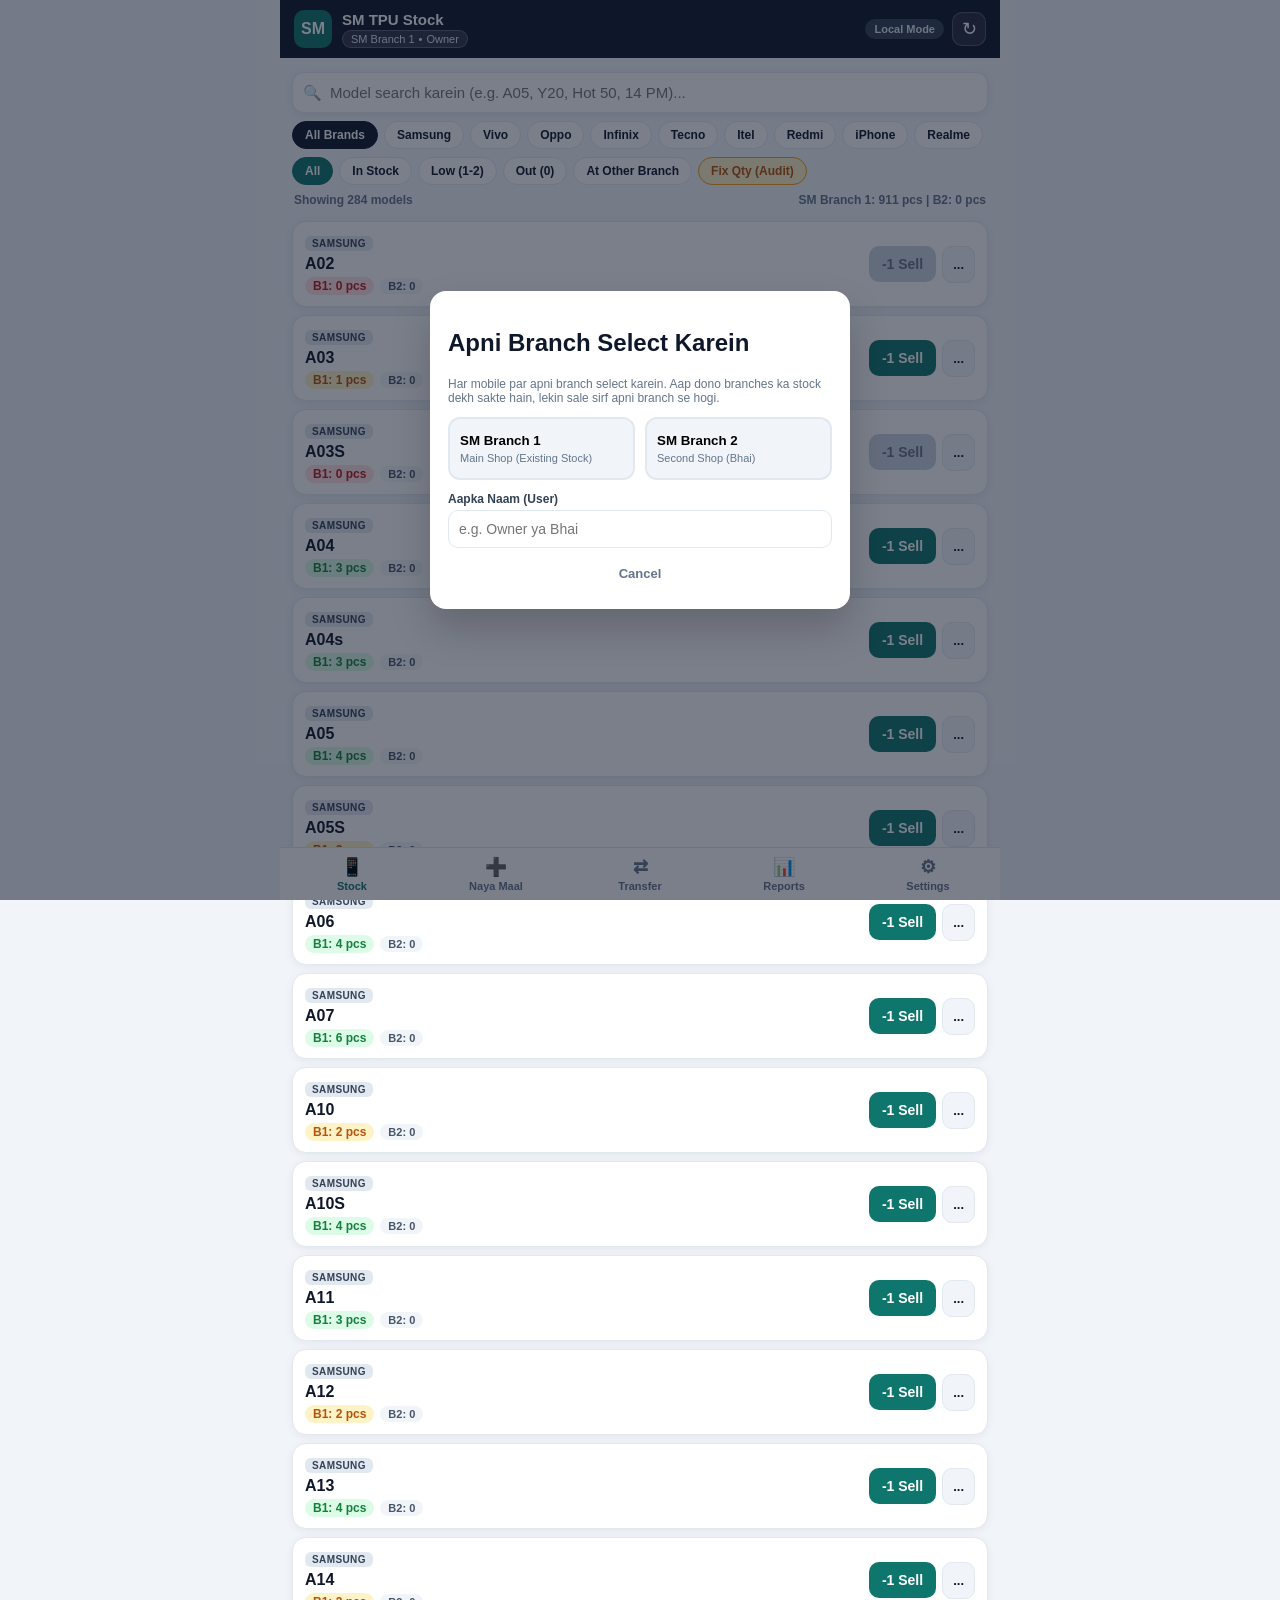
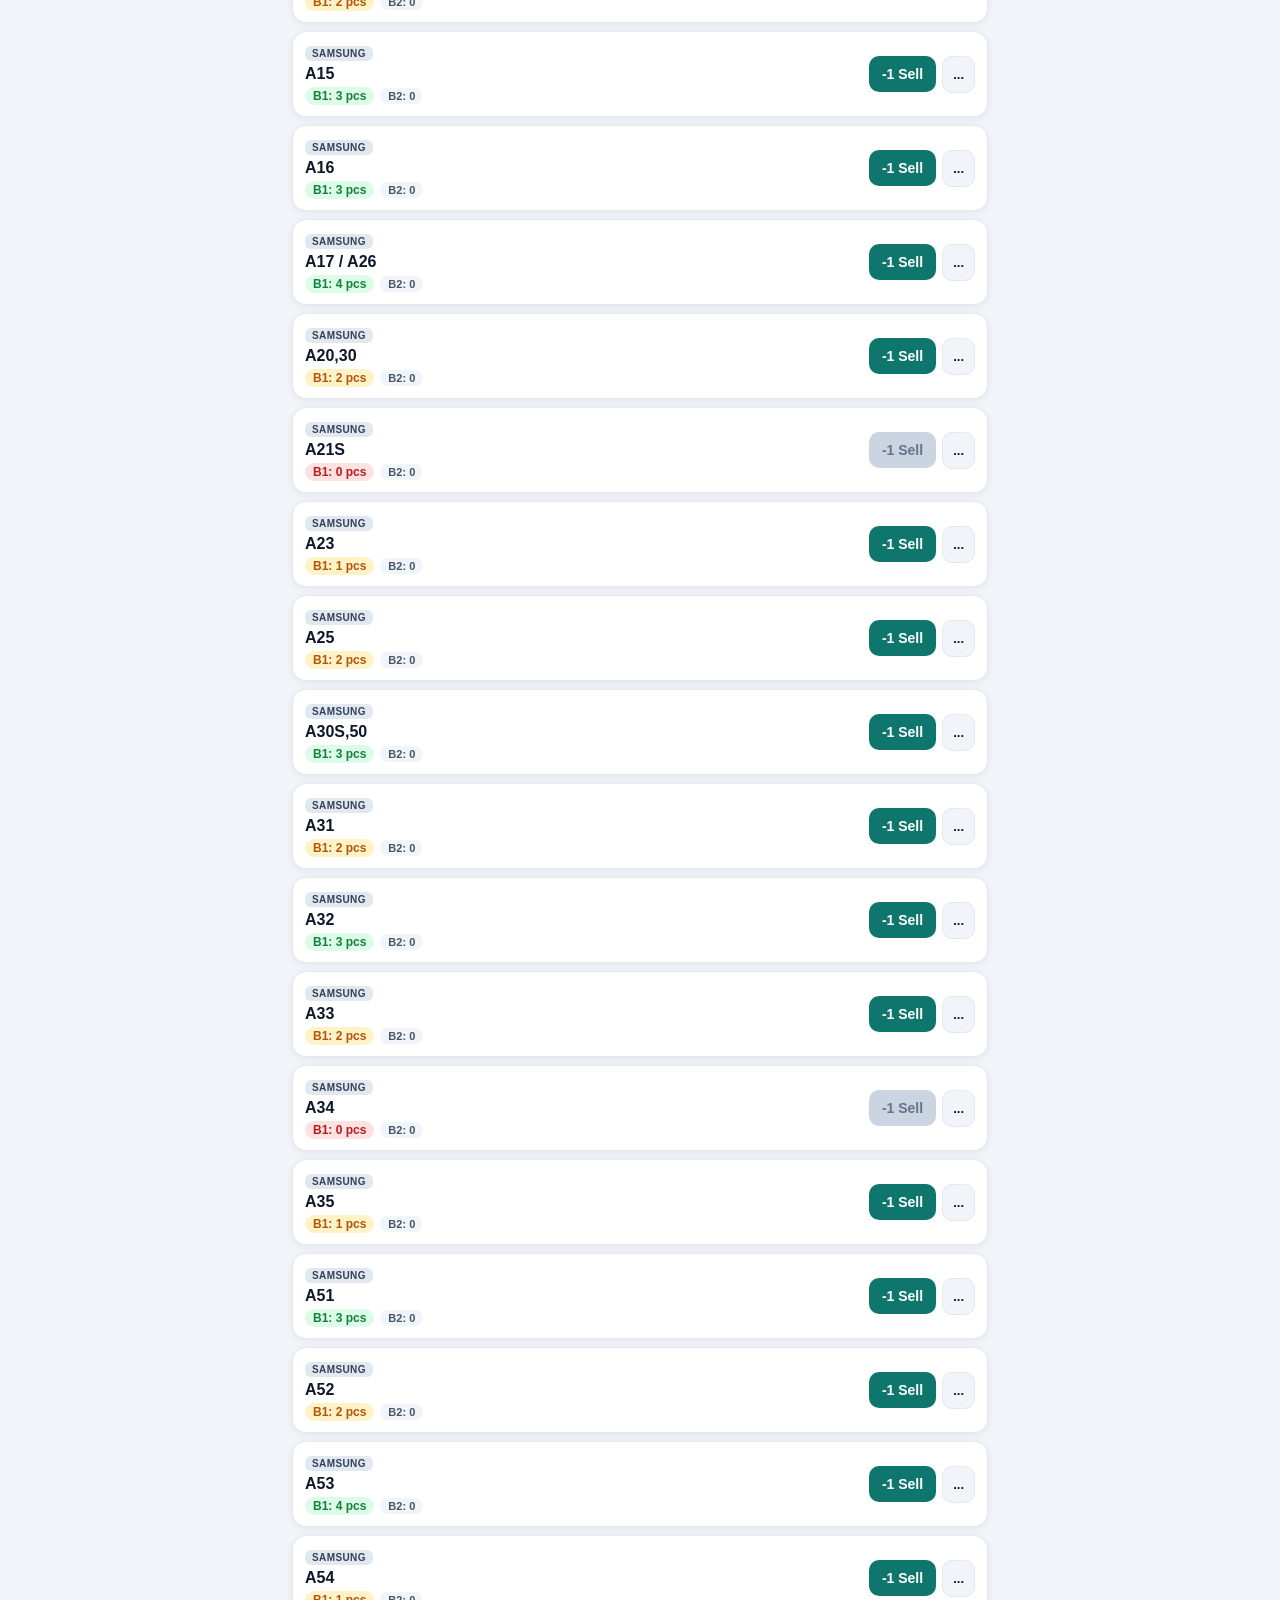
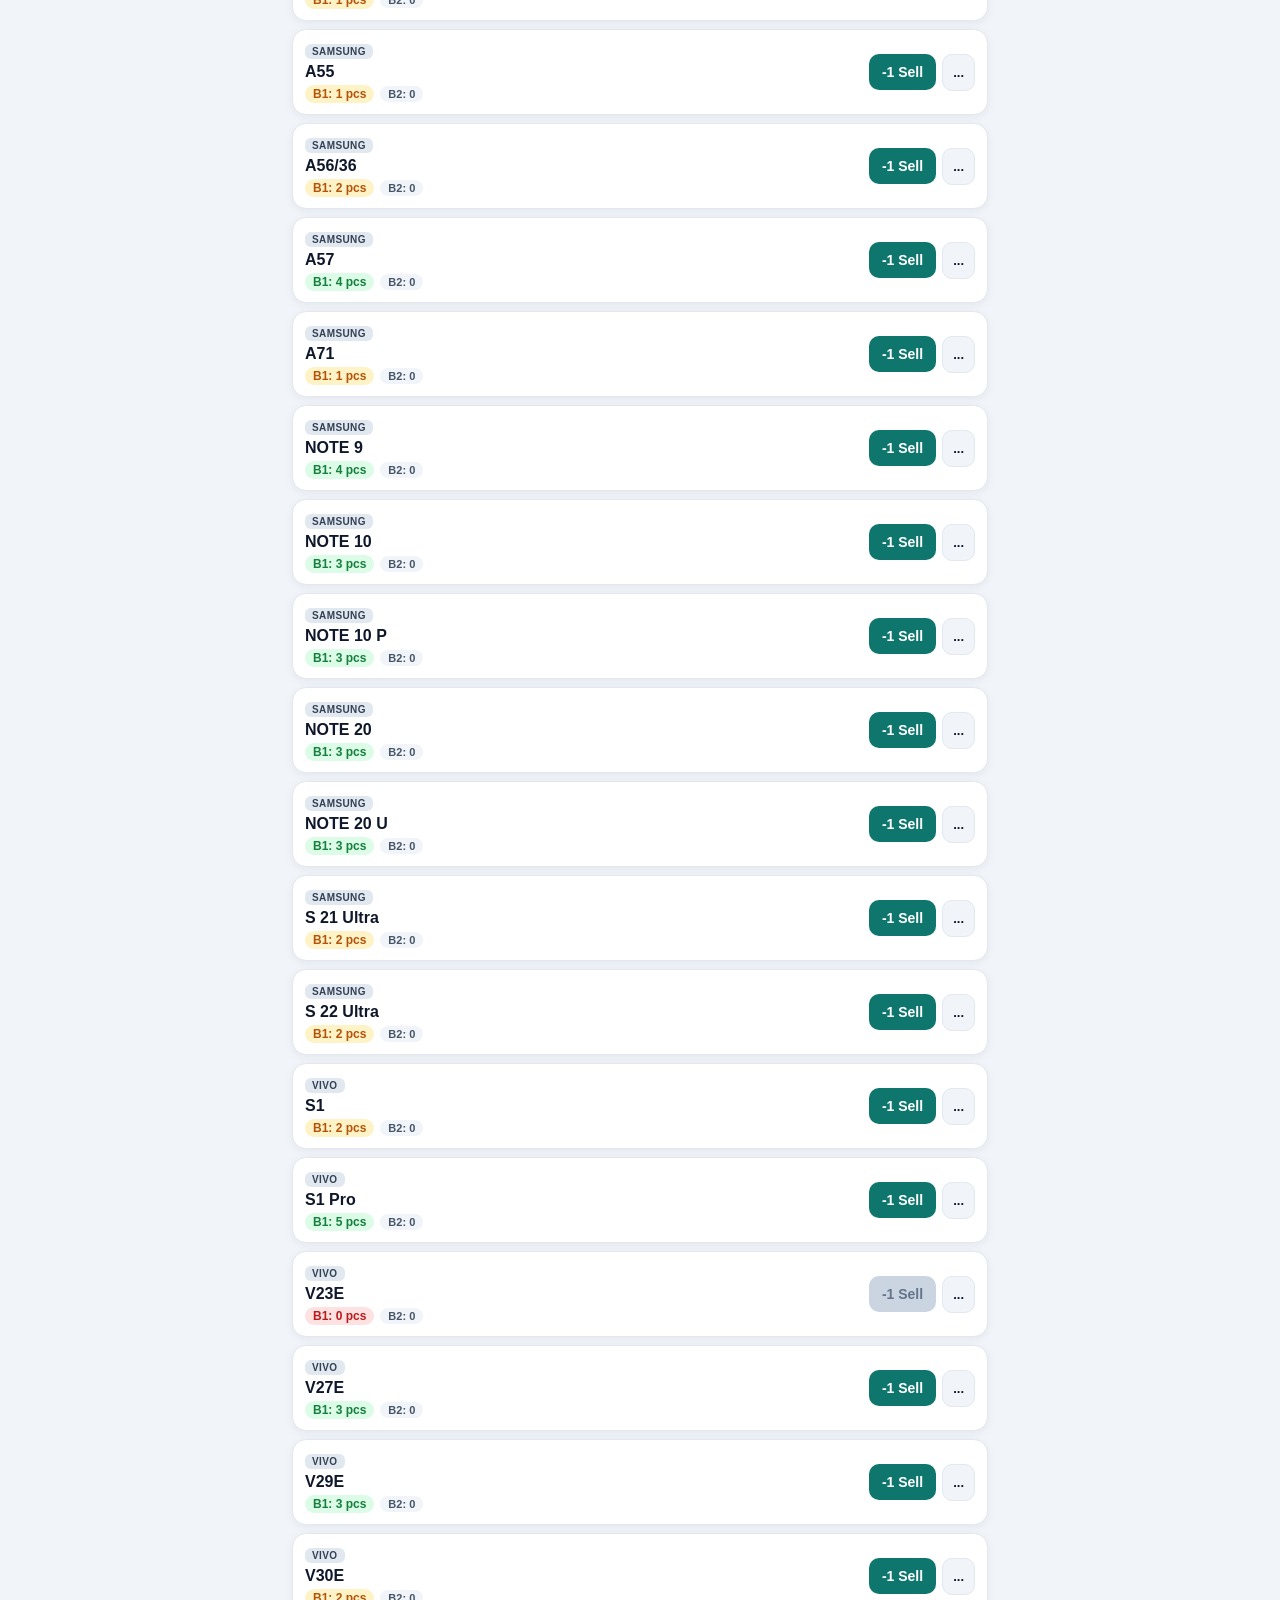
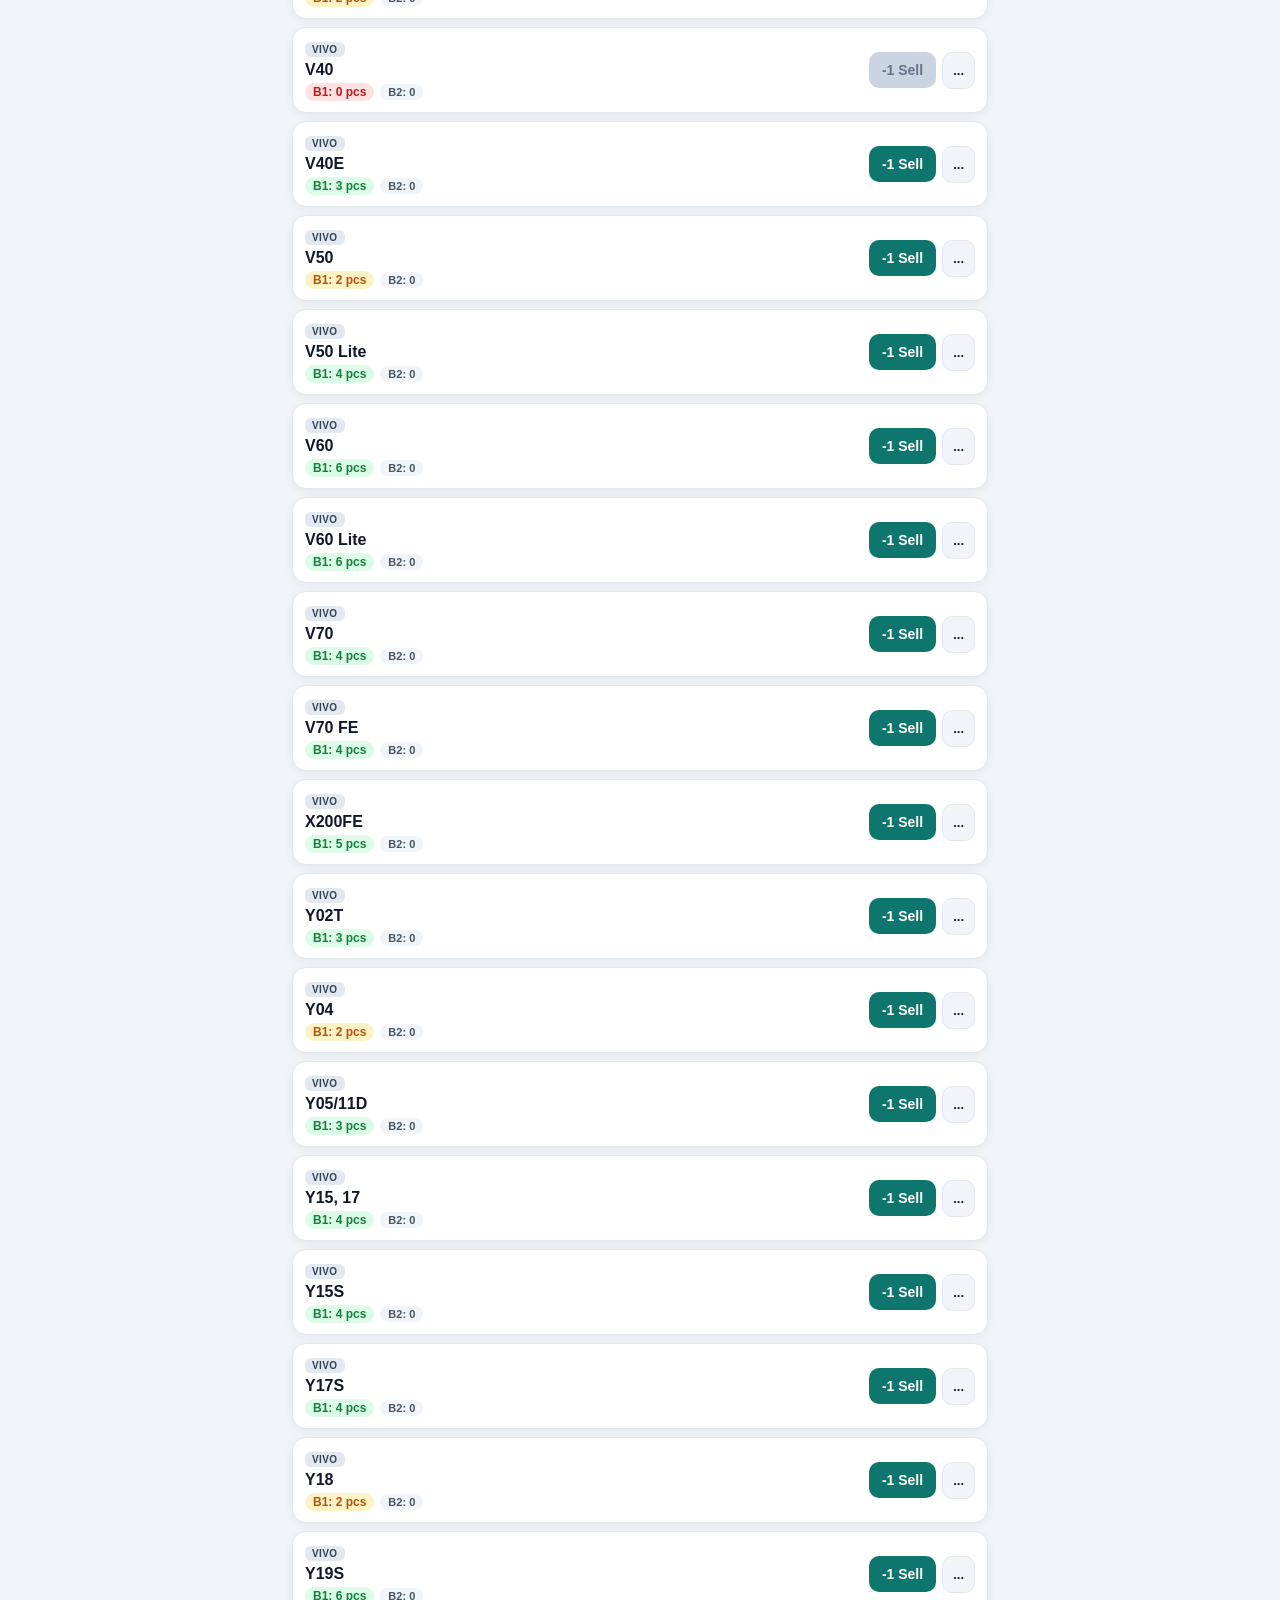
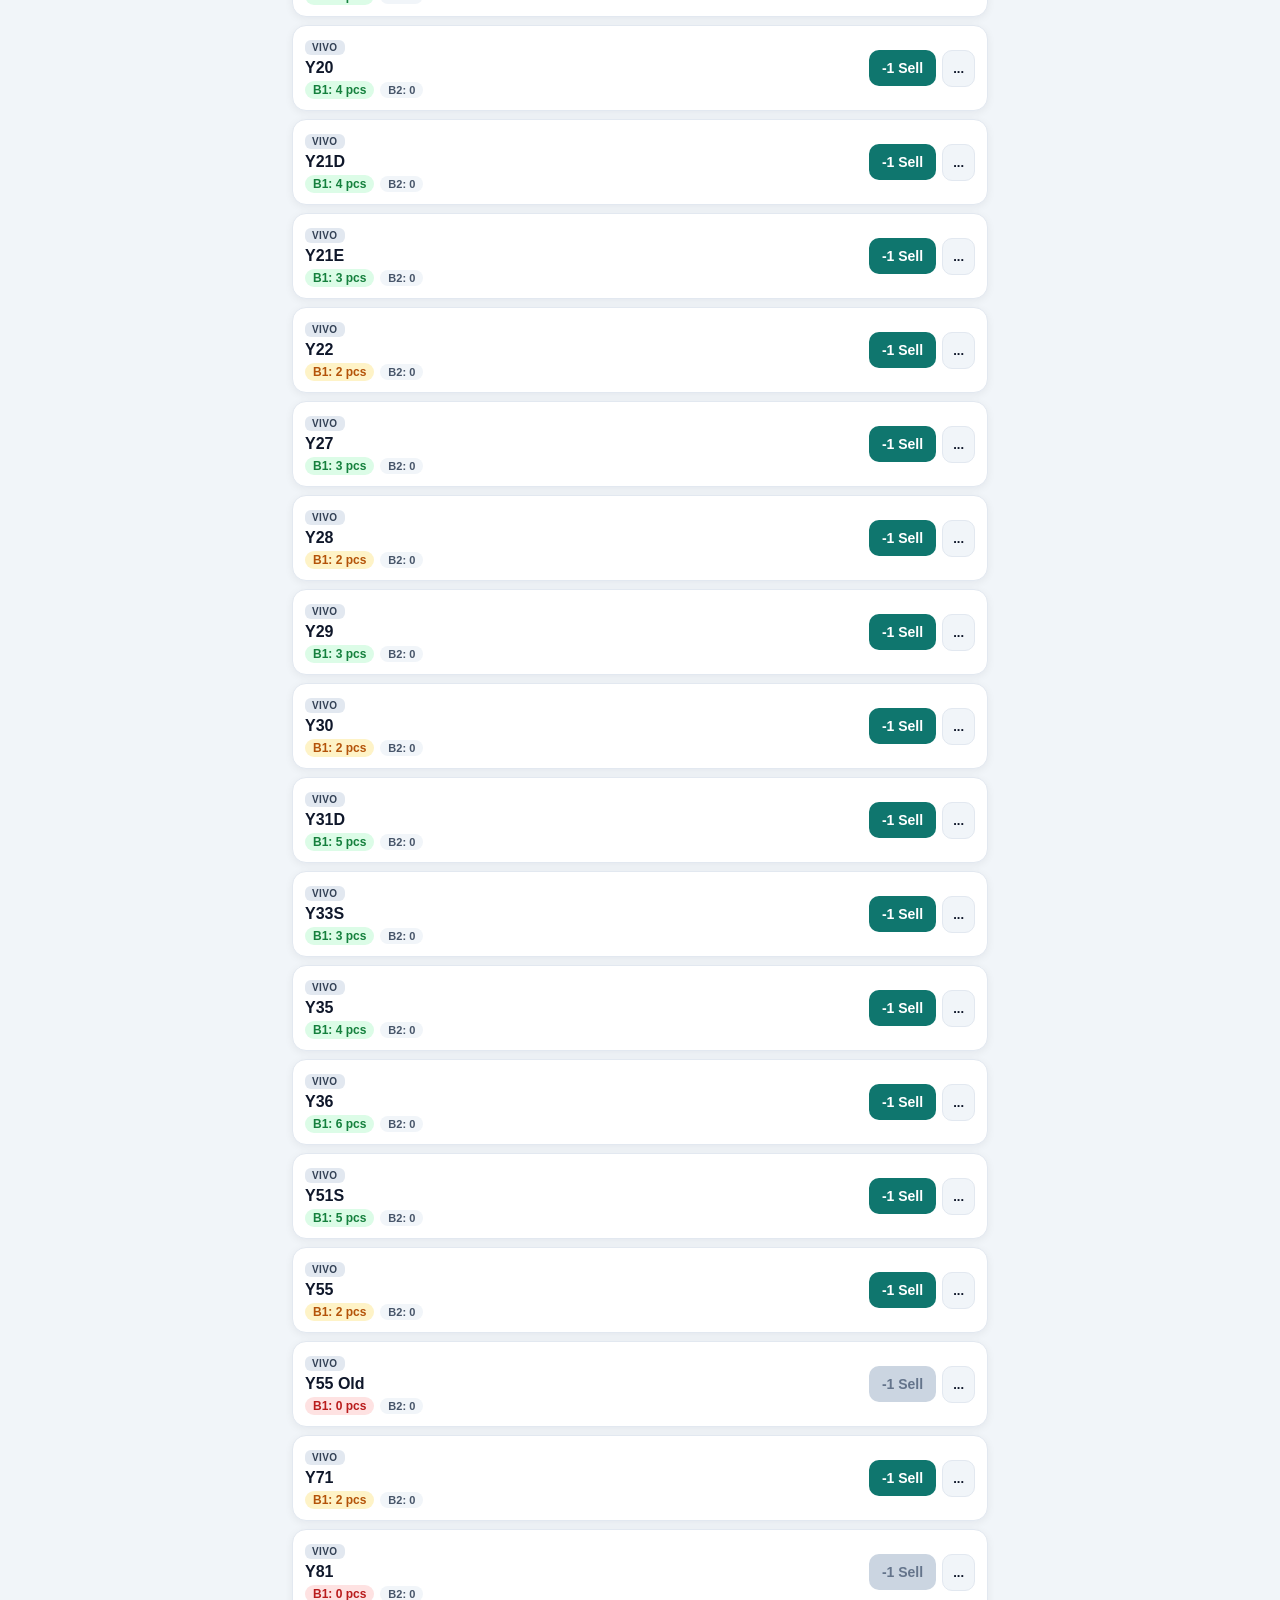
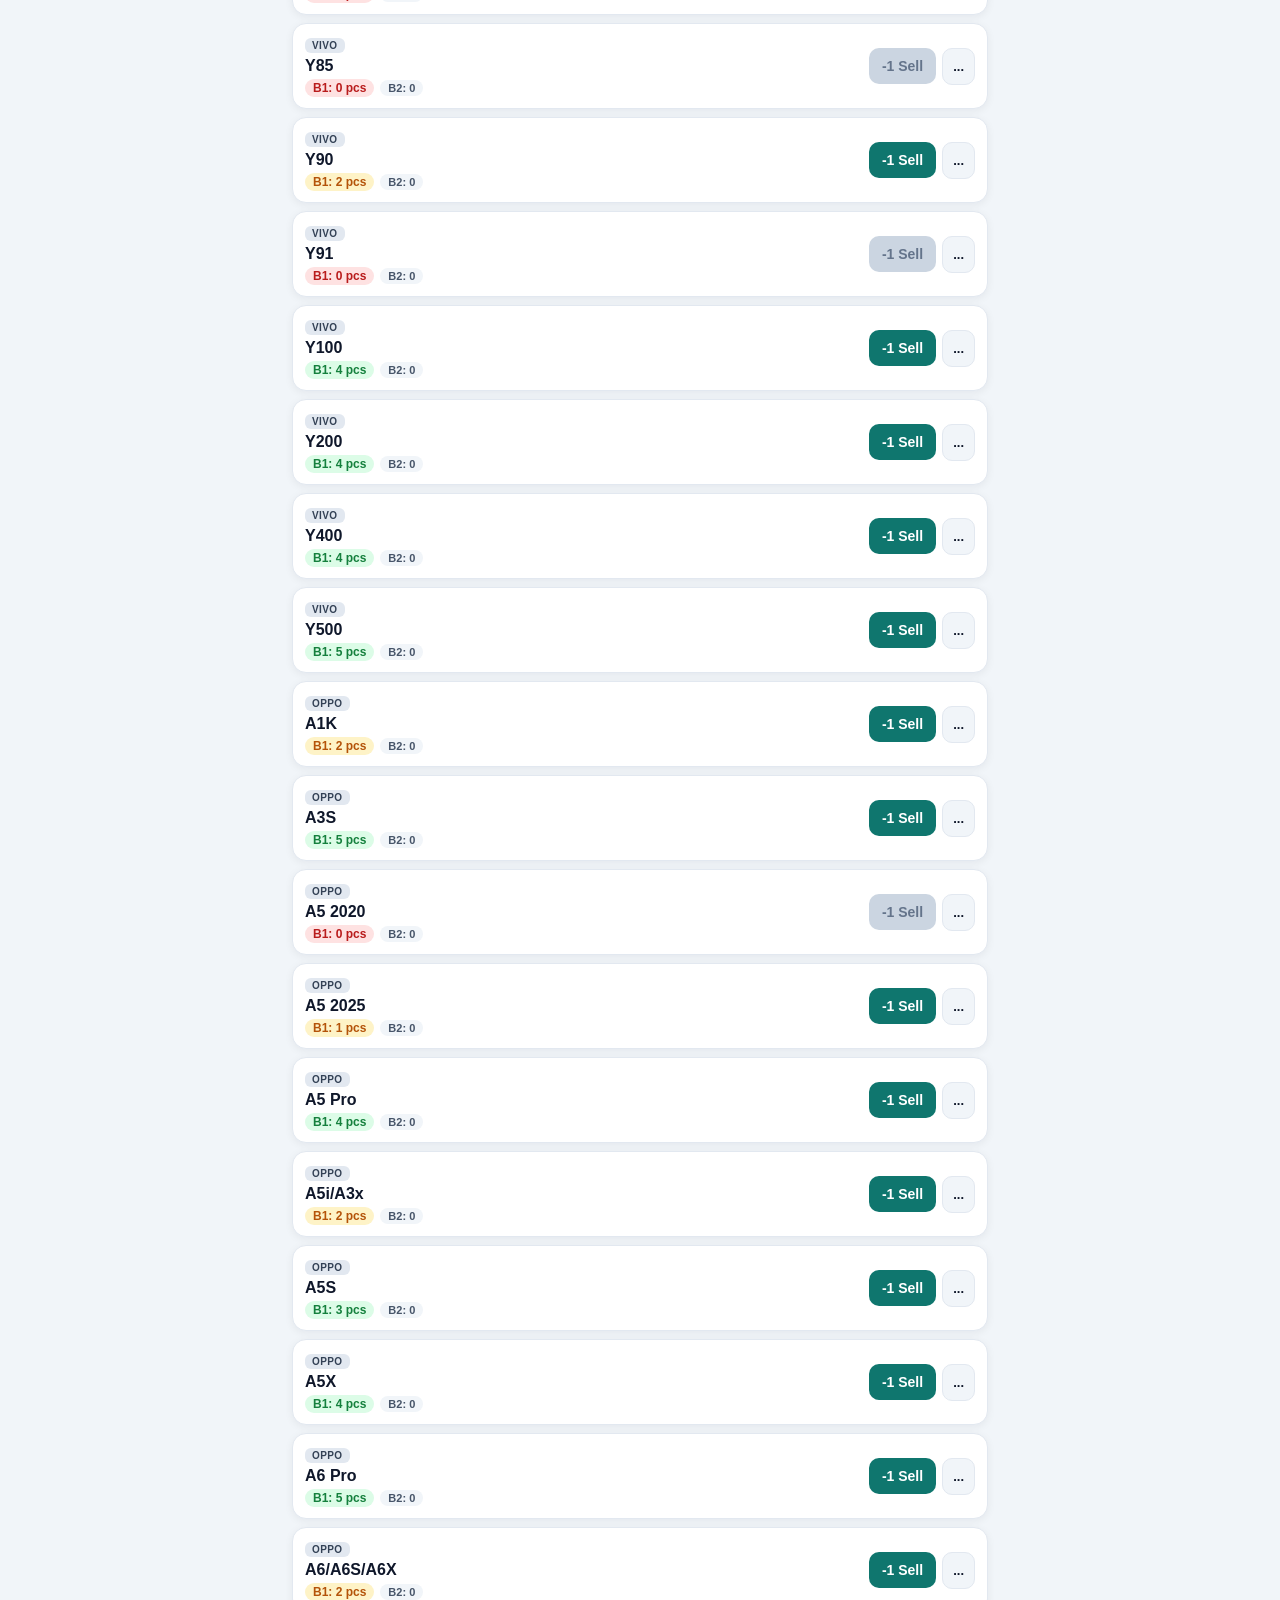
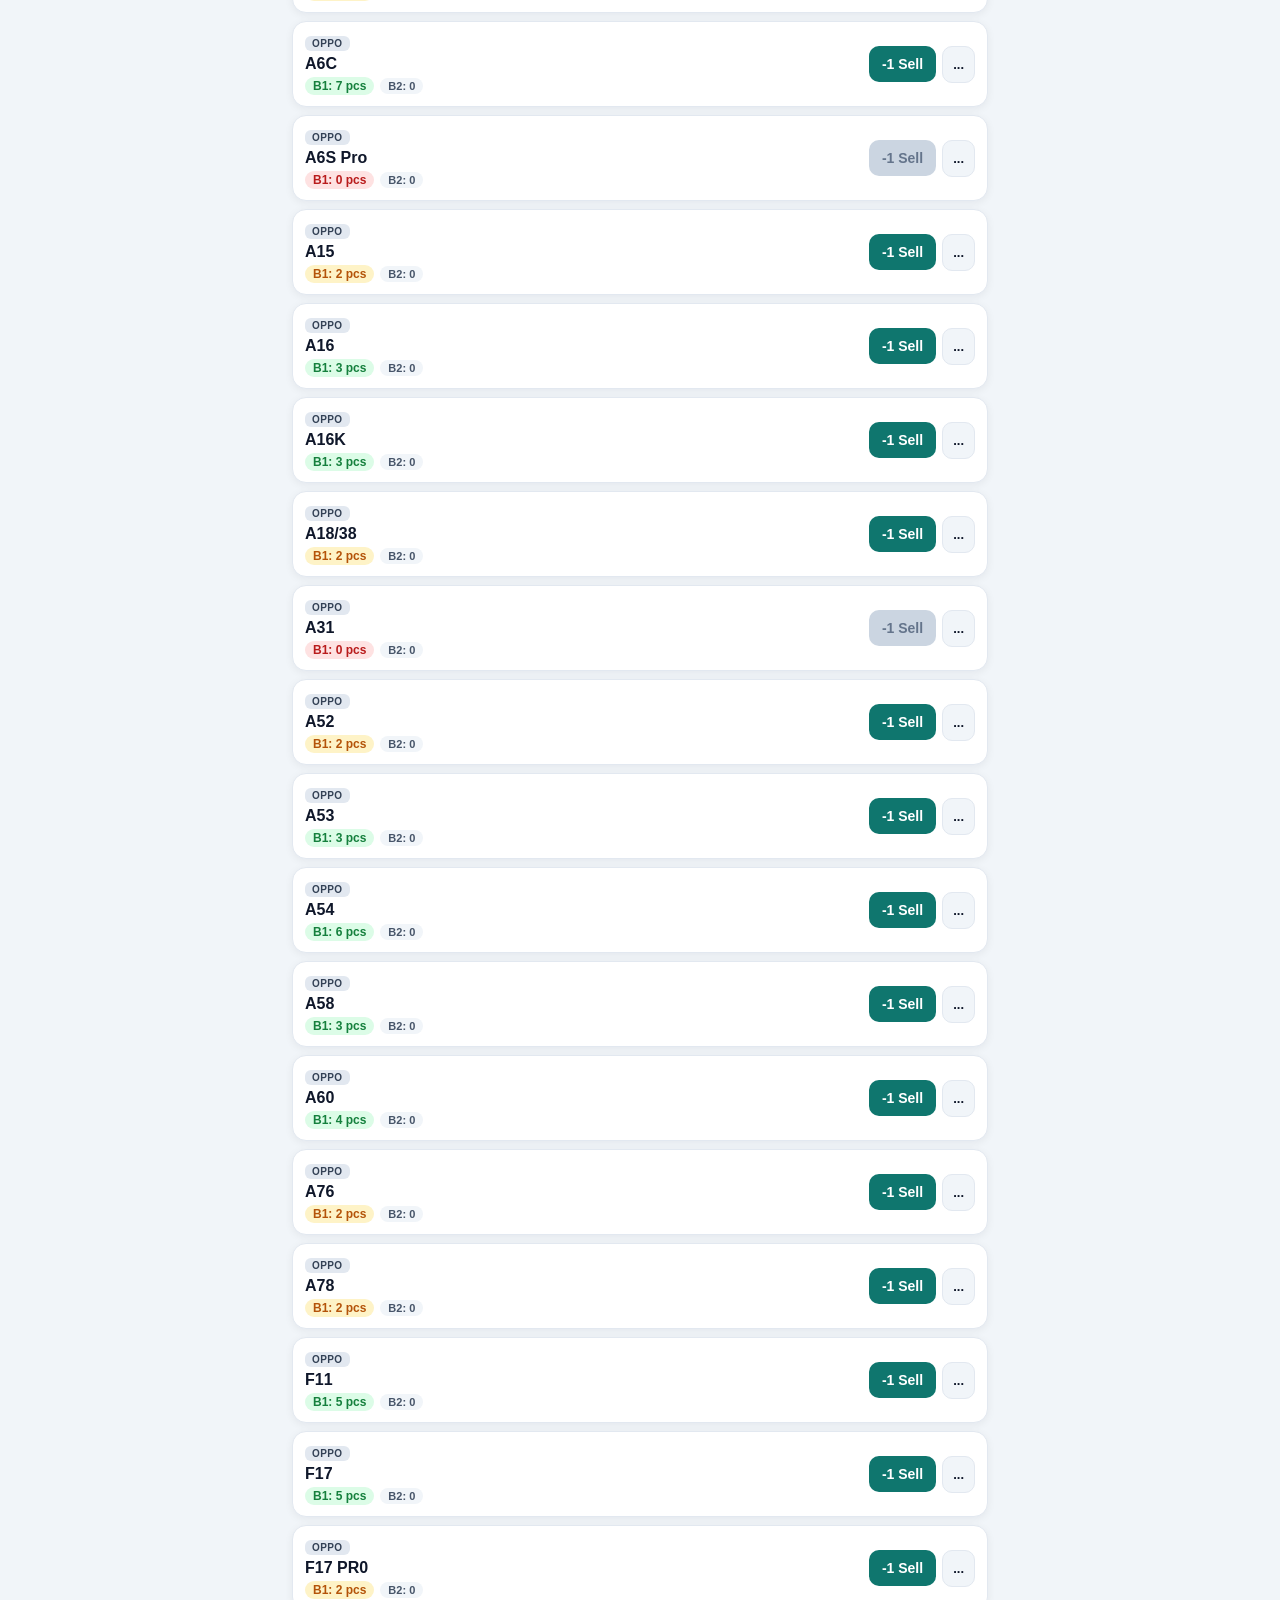
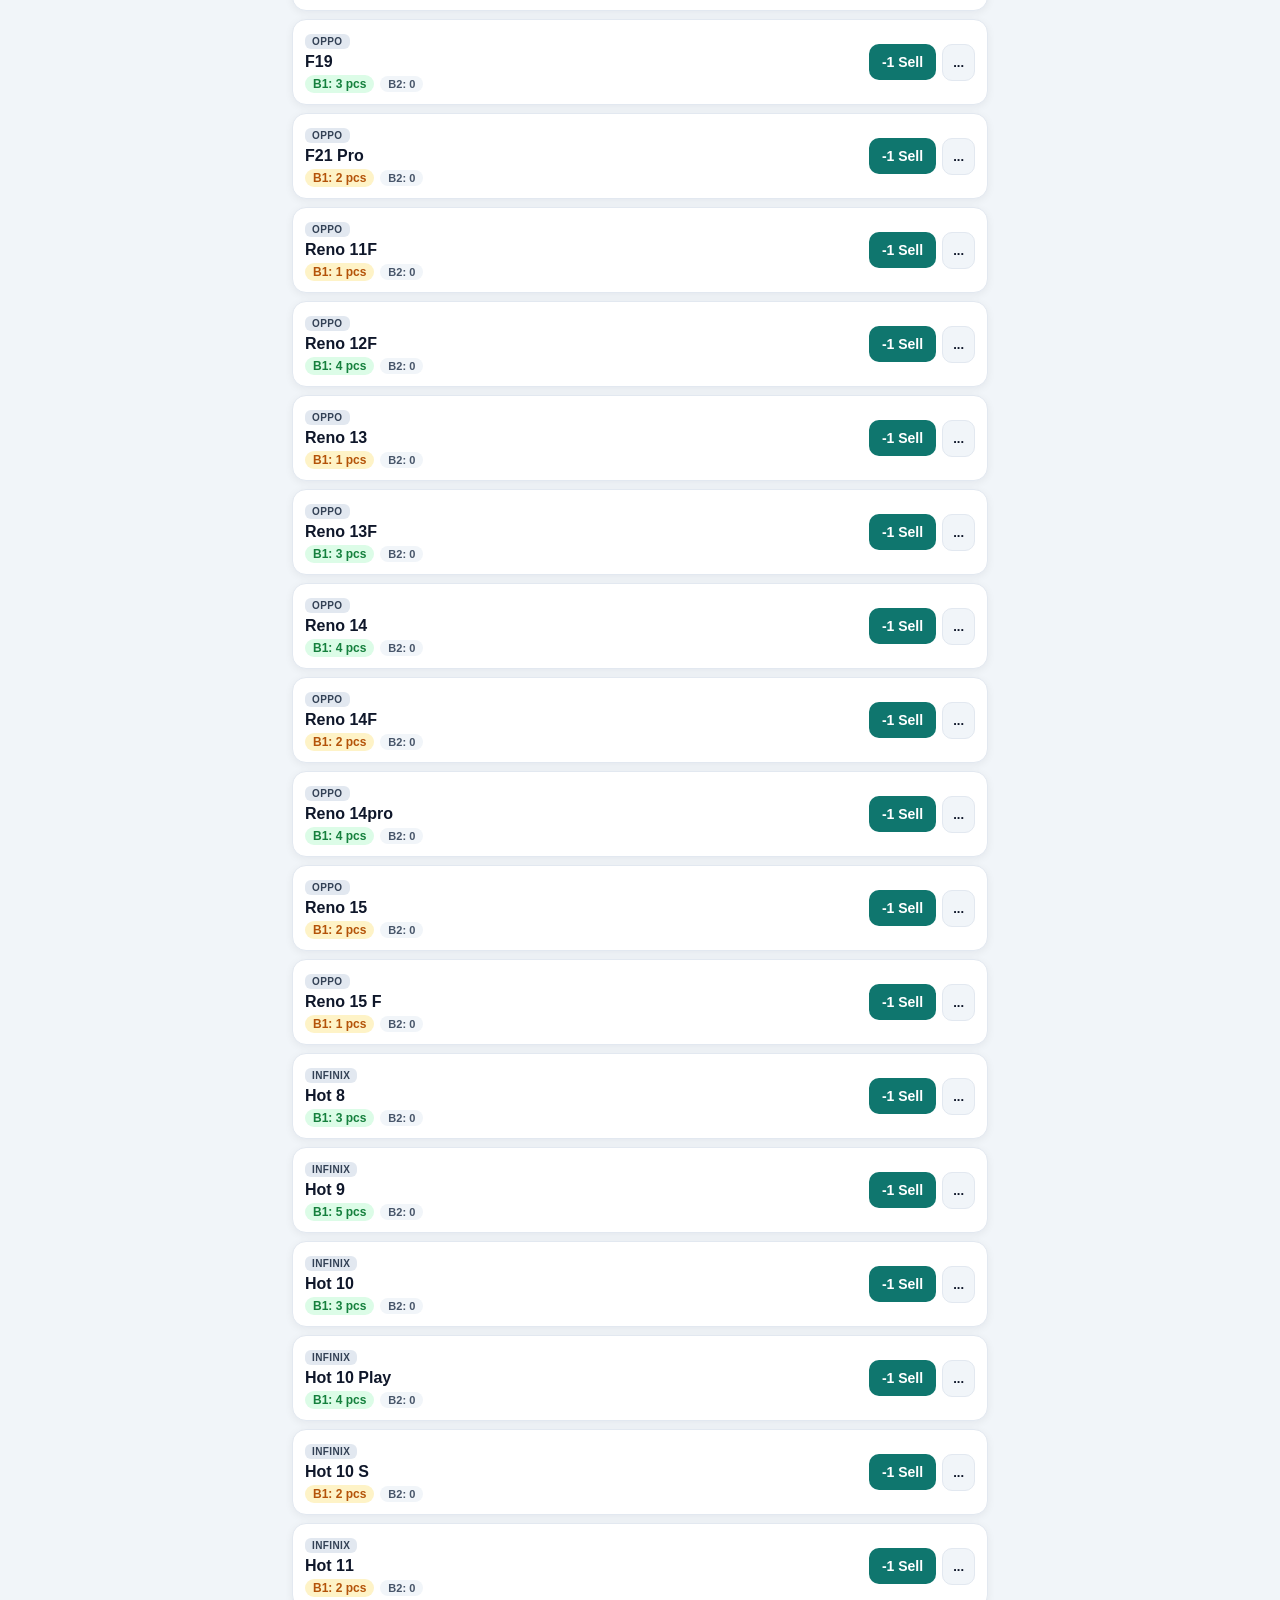
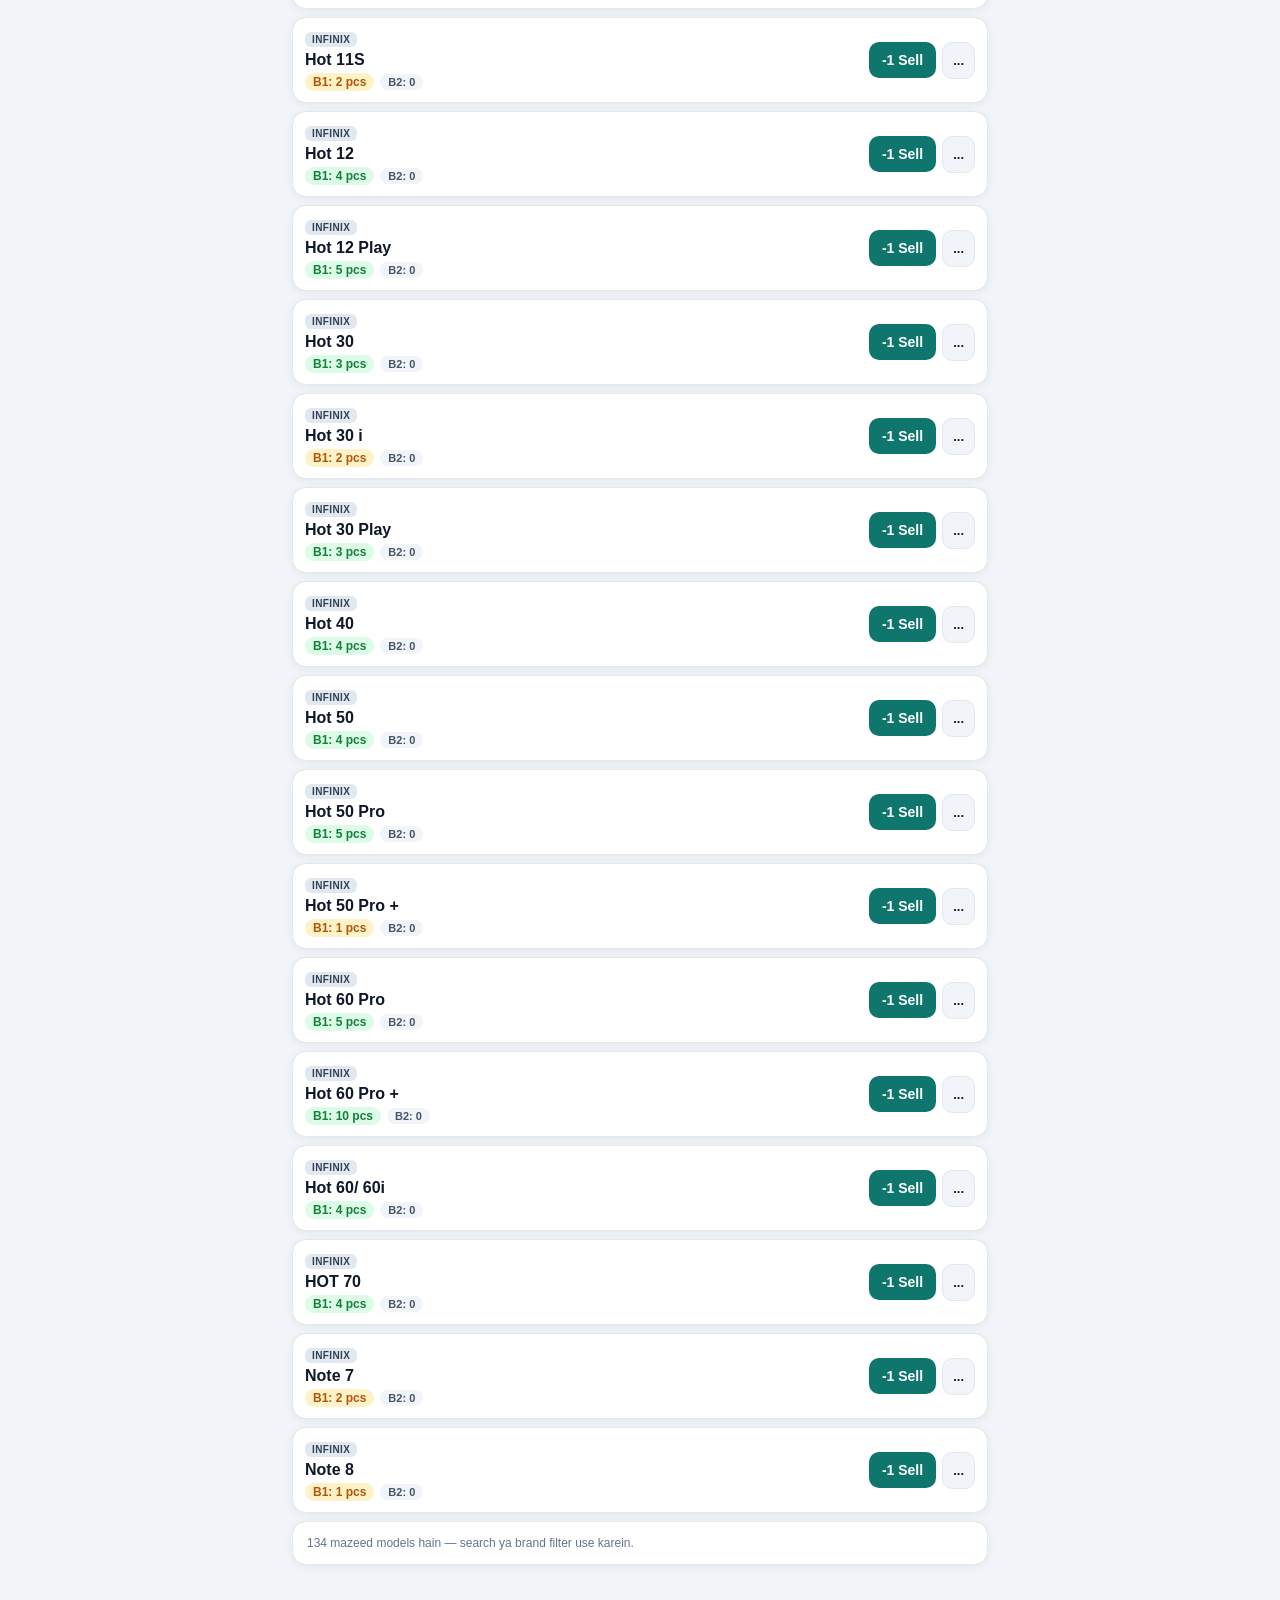
==== commit 11de24f5: "Add Stock Audit (Fix Qty) mode and Stock_Adjustments sheet" ====
--- a/web/index.html
+++ b/web/index.html
@@ -50,7 +50,12 @@
               <button class="chip" data-filter="low" type="button">Low (1-2)</button>
               <button class="chip" data-filter="zero" type="button">Out (0)</button>
               <button class="chip" data-filter="other" type="button">At Other Branch</button>
+              <button id="auditModeBtn" class="chip audit-chip" type="button">Fix Qty (Audit)</button>
             </div>
+          </div>
+
+          <div id="auditBanner" class="audit-banner hidden">
+            <strong>Audit Mode ON:</strong> Shelf check karke seedha actual number likhein aur <em>Save</em> dabayein (Sales report kharab nahi hogi).
           </div>
 
           <div class="mini-stats" id="stockMiniStats"></div>
@@ -305,6 +310,7 @@
       <div class="modal-tabs mt-12">
         <button class="subtab active" data-modal-mode="sell" type="button">Sell Cover</button>
         <button class="subtab" data-modal-mode="transfer" type="button">Transfer Branch</button>
+        <button class="subtab" data-modal-mode="audit" type="button">Fix Qty (Audit)</button>
       </div>
 
       <div id="modalSellSection" class="mt-12">
@@ -344,6 +350,27 @@
           </div>
         </label>
         <button id="confirmTransferBtn" class="btn btn-purple btn-block mt-12" type="button">Confirm Transfer</button>
+      </div>
+
+      <div id="modalAuditSection" class="mt-12 hidden">
+        <label class="field">
+          <span>Branch</span>
+          <select id="modalAuditBranch"></select>
+        </label>
+        <label class="field mt-8">
+          <span>Actual Ginti (Exact Pcs Kitne Hain?)</span>
+          <div class="qty-stepper">
+            <button id="auditQtyMinus" type="button">-</button>
+            <input id="auditQtyInput" type="number" min="0" value="0" />
+            <button id="auditQtyPlus" type="button">+</button>
+            <button id="auditZeroBtn" class="btn btn-danger-outline btn-sm" type="button">0</button>
+          </div>
+        </label>
+        <label class="field mt-8">
+          <span>Reason (Optional)</span>
+          <input id="auditReasonInput" type="text" placeholder="e.g. Shop physical count" />
+        </label>
+        <button id="confirmAuditBtn" class="btn btn-amber btn-block mt-12" type="button">Save Exact Qty</button>
       </div>
     </div>
   </div>
--- a/web/styles.css
+++ b/web/styles.css
@@ -466,9 +466,79 @@
 
 .btn-primary { background: var(--primary); color: #fff; }
 .btn-purple { background: var(--purple); color: #fff; }
+.btn-amber { background: var(--amber); color: #fff; }
 .btn-outline { background: #fff; color: var(--text); border: 1.5px solid var(--border); }
 .btn-danger-outline { background: #fff; color: var(--red); border: 1.5px solid #fecaca; }
 .btn-text { background: transparent; color: var(--muted); }
+
+/* Audit Mode */
+.audit-chip {
+  border-color: #f59e0b;
+  color: var(--amber);
+  background: var(--amber-soft);
+}
+.audit-chip.active {
+  background: var(--amber);
+  color: #fff;
+  border-color: var(--amber);
+}
+.audit-banner {
+  margin-top: 6px;
+  padding: 7px 10px;
+  border-radius: 10px;
+  background: var(--amber-soft);
+  color: #78350f;
+  font-size: 12px;
+}
+.audit-card {
+  flex-wrap: wrap;
+}
+.audit-controls {
+  display: flex;
+  align-items: center;
+  gap: 4px;
+}
+.audit-step-btn {
+  width: 30px;
+  height: 32px;
+  border-radius: 8px;
+  border: 1px solid var(--border);
+  background: var(--bg);
+  font-weight: 800;
+  font-size: 15px;
+  cursor: pointer;
+}
+.audit-input {
+  width: 48px;
+  height: 32px;
+  text-align: center;
+  border: 1.5px solid var(--amber);
+  border-radius: 8px;
+  font-weight: 700;
+  font-size: 14px;
+}
+.audit-zero-btn {
+  height: 32px;
+  padding: 0 8px;
+  border-radius: 8px;
+  border: 1px solid #fecaca;
+  background: var(--red-soft);
+  color: var(--red);
+  font-weight: 800;
+  font-size: 12px;
+  cursor: pointer;
+}
+.audit-save-btn {
+  height: 32px;
+  padding: 0 10px;
+  border-radius: 8px;
+  border: none;
+  background: var(--amber);
+  color: #fff;
+  font-weight: 700;
+  font-size: 12px;
+  cursor: pointer;
+}
 
 .btn-group {
   display: flex;
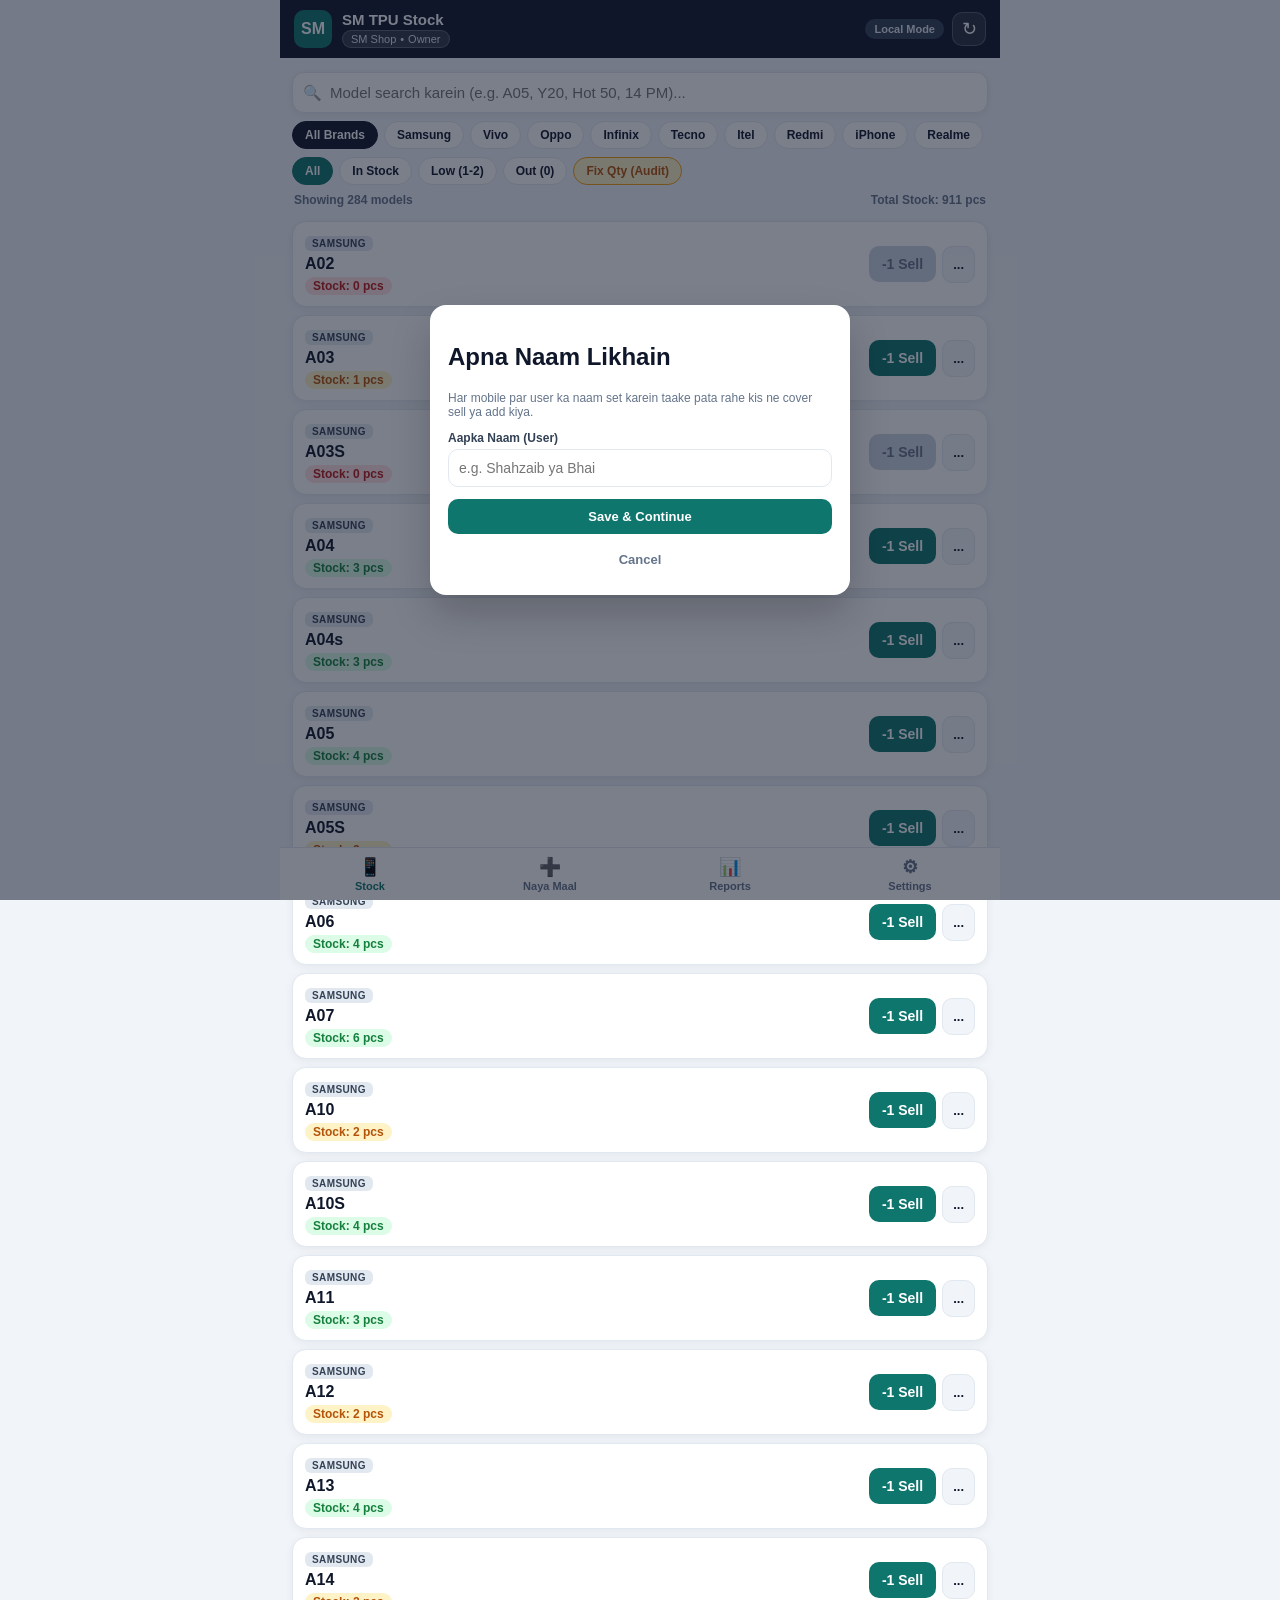
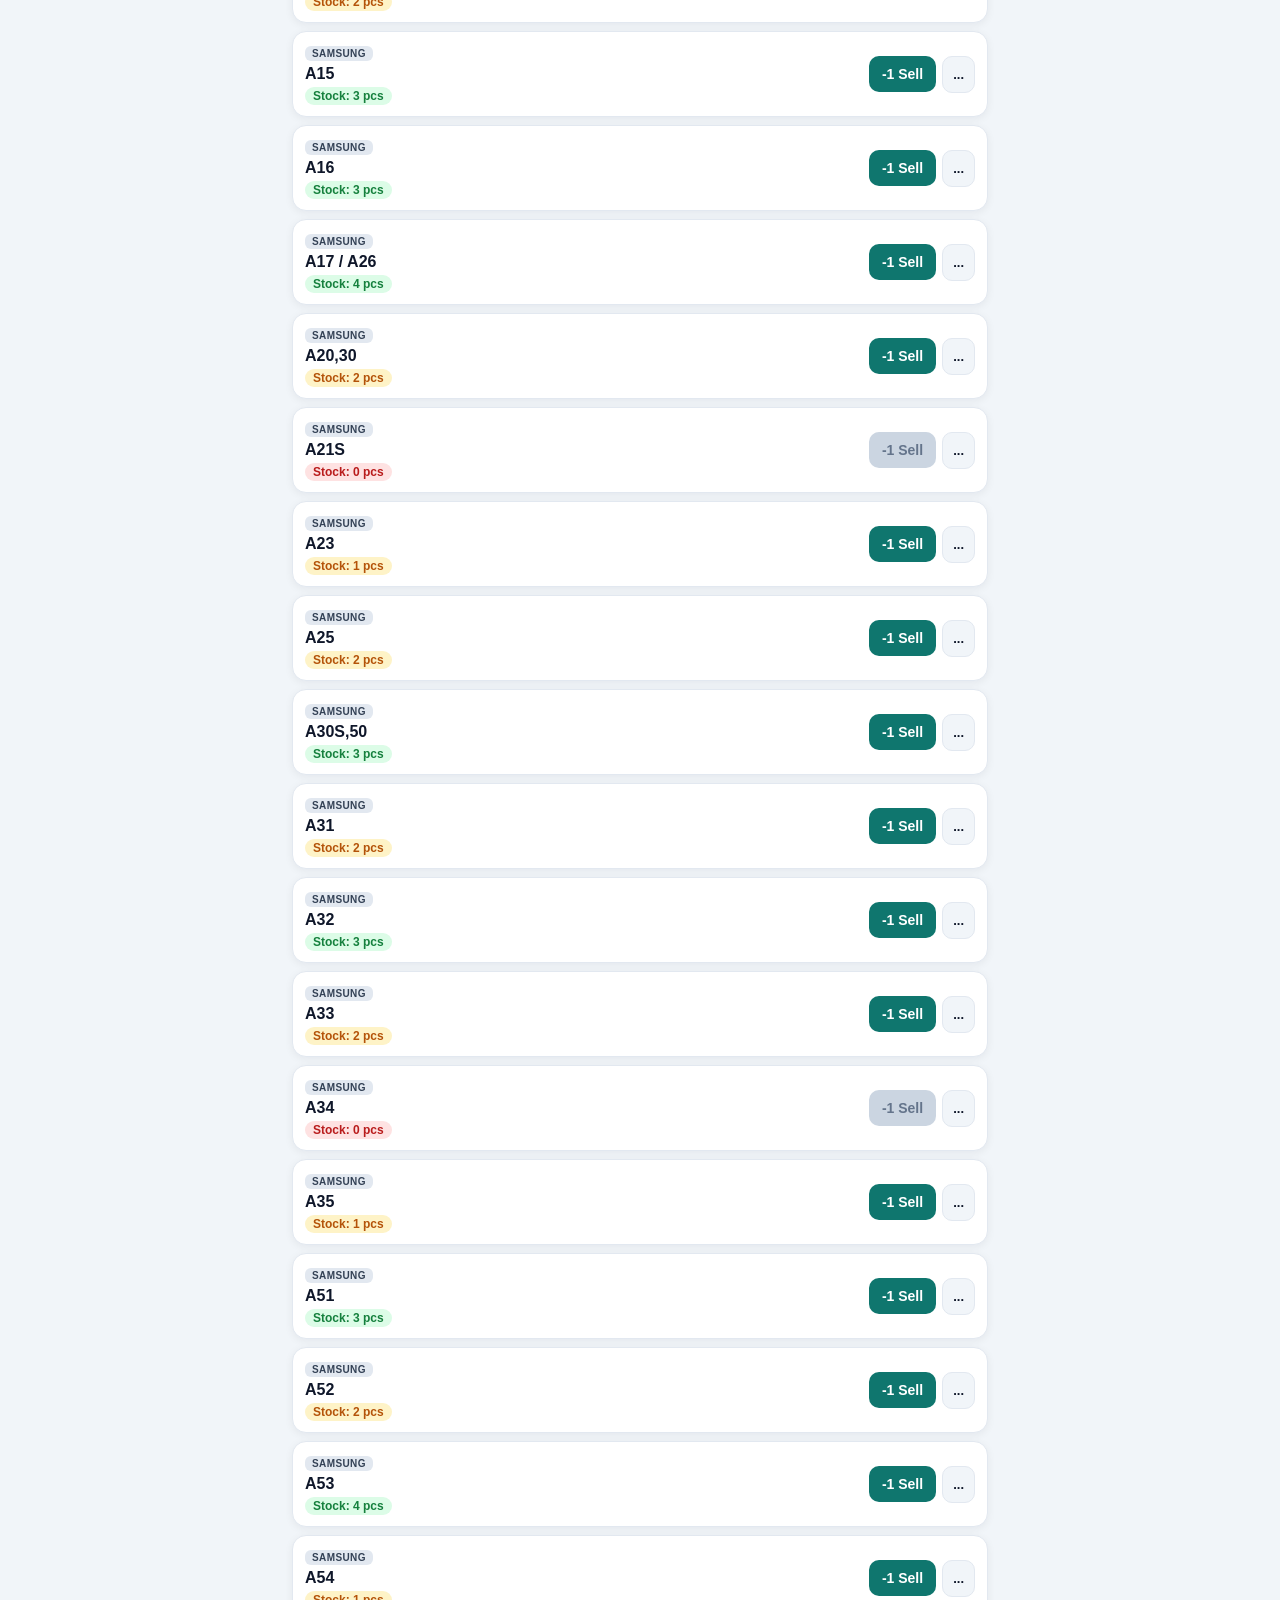
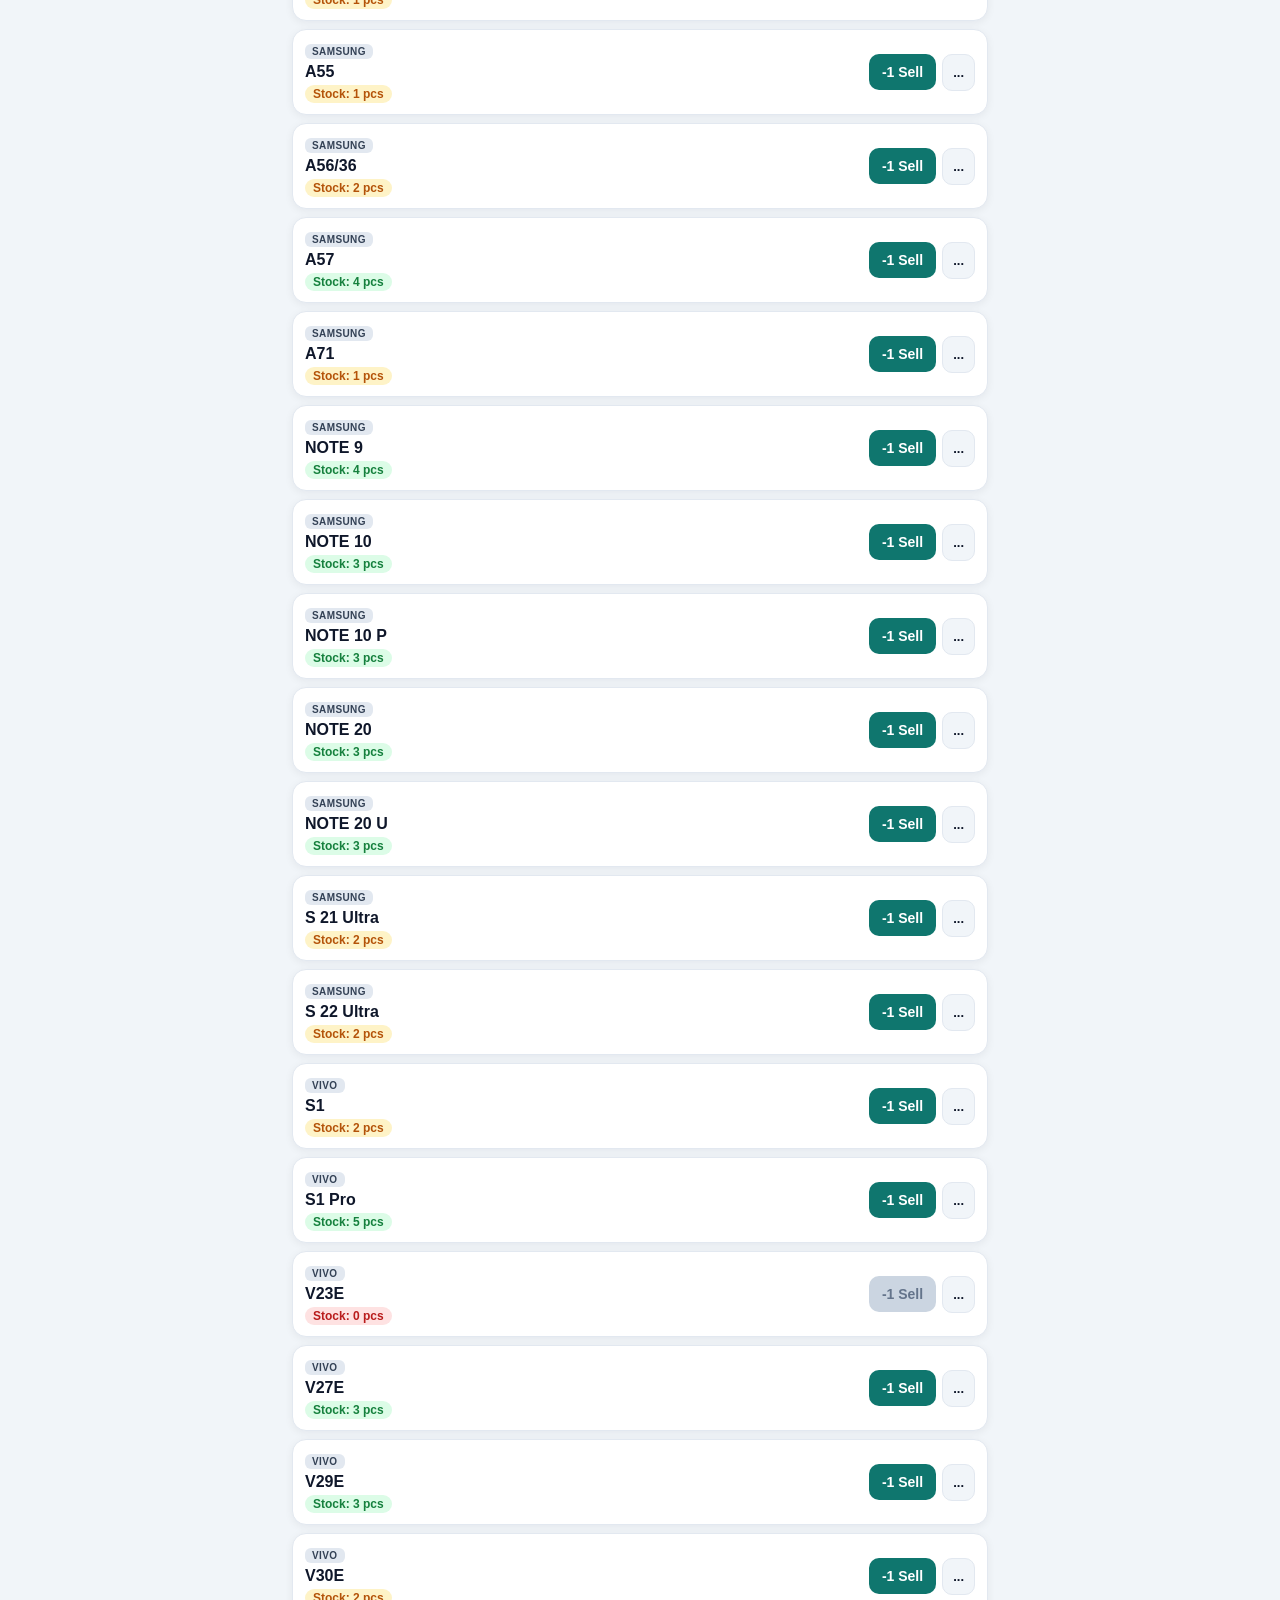
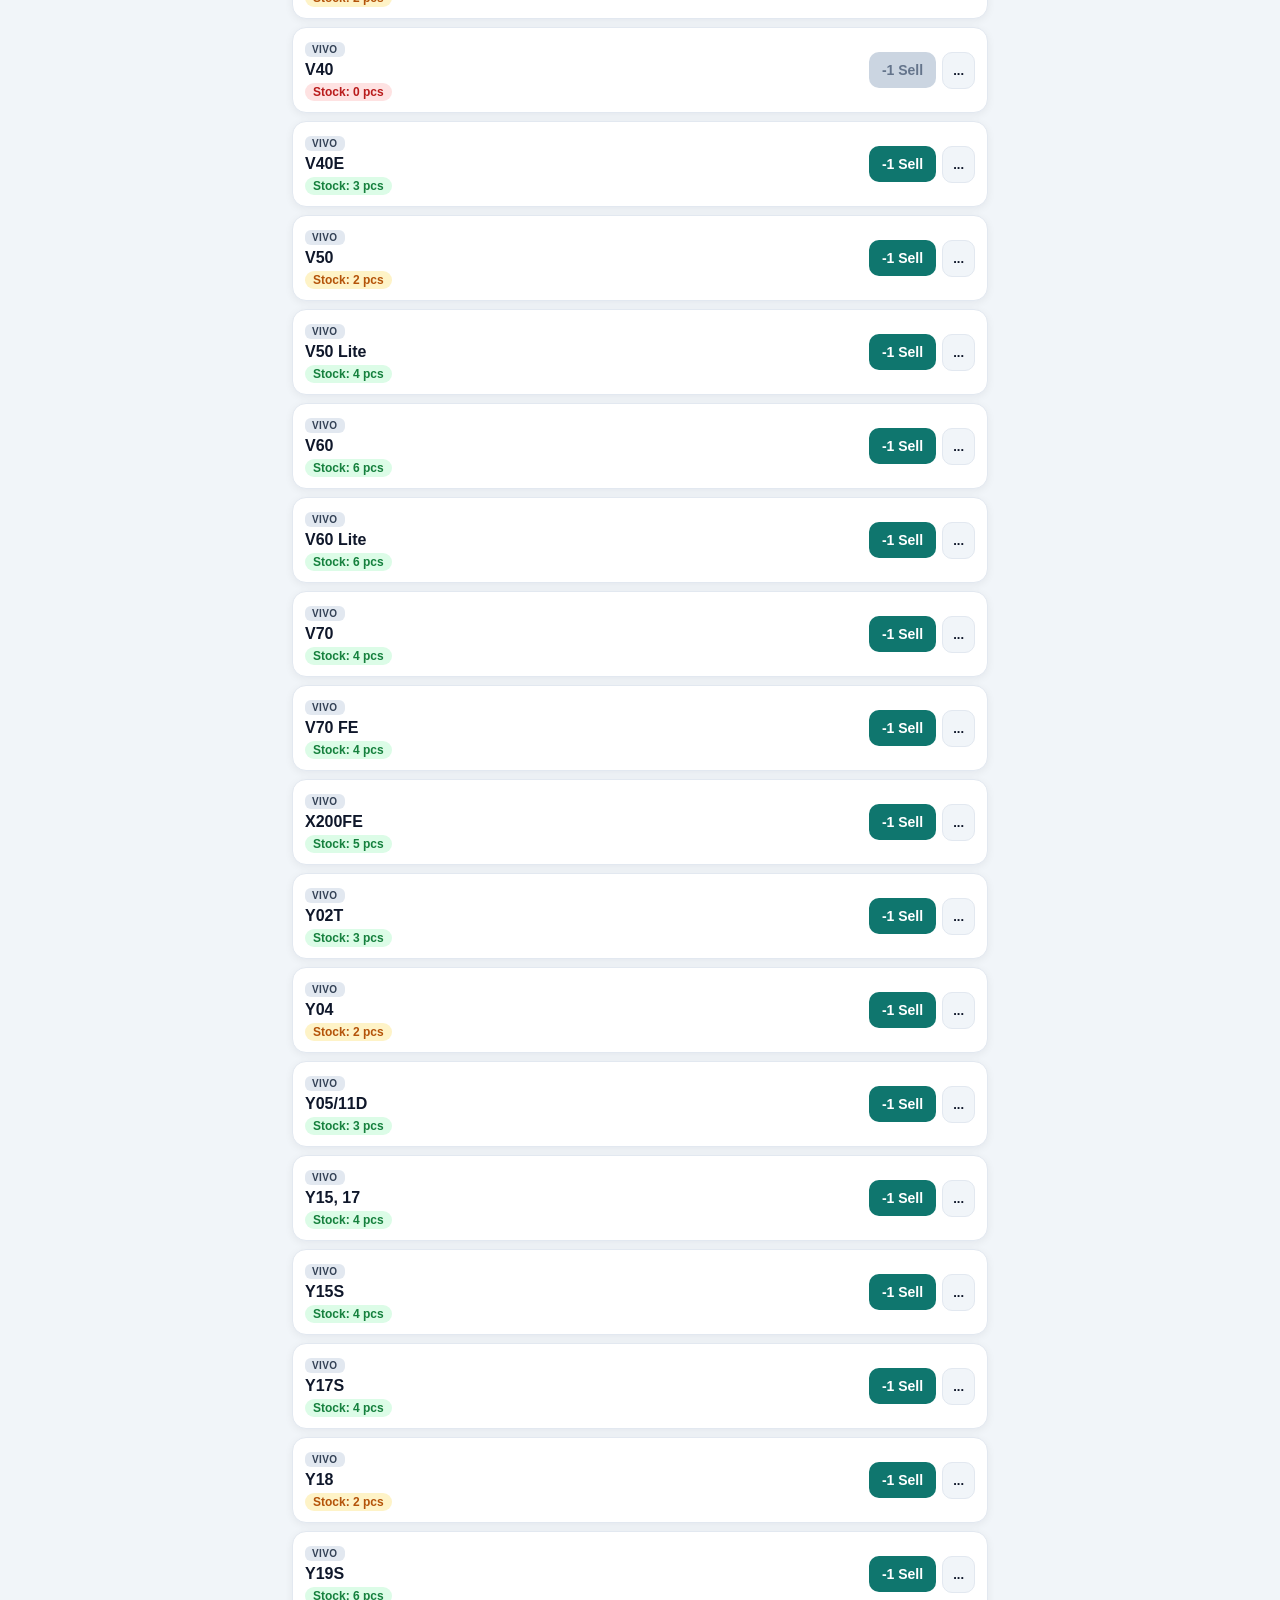
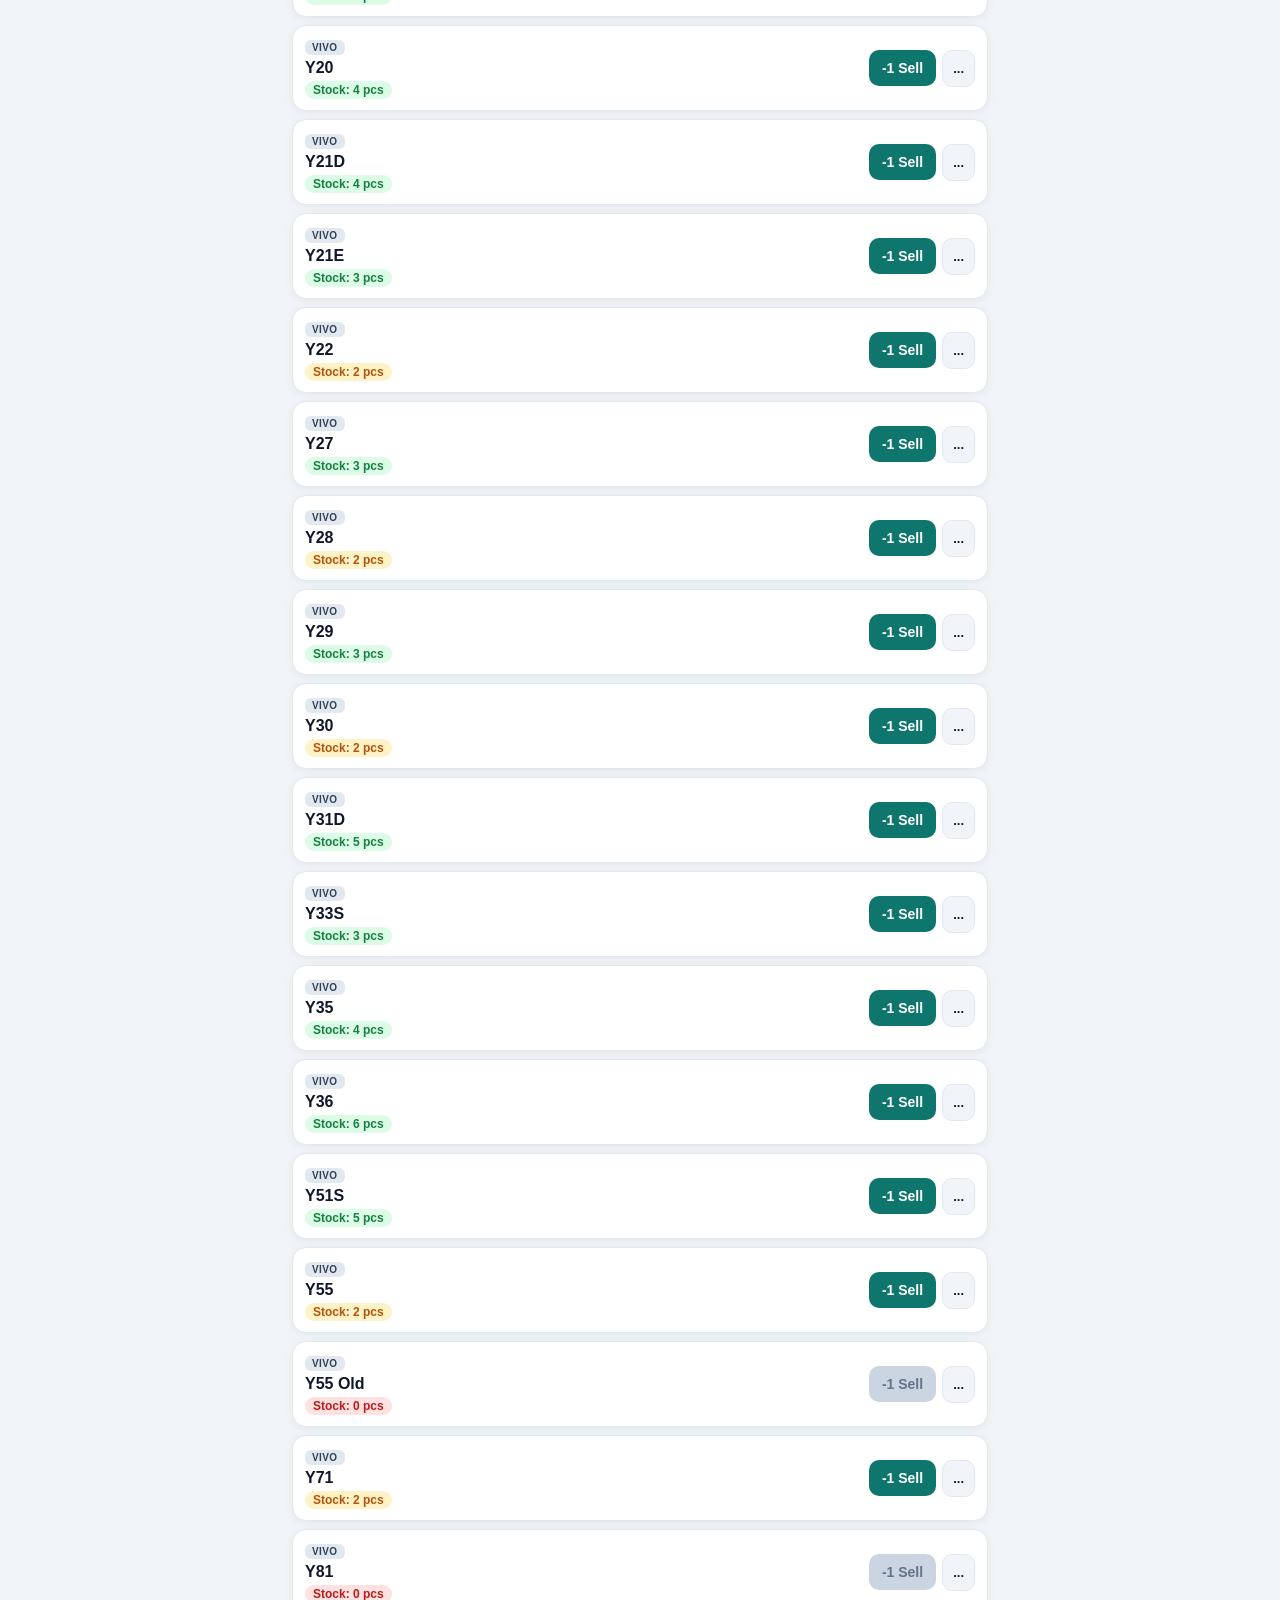
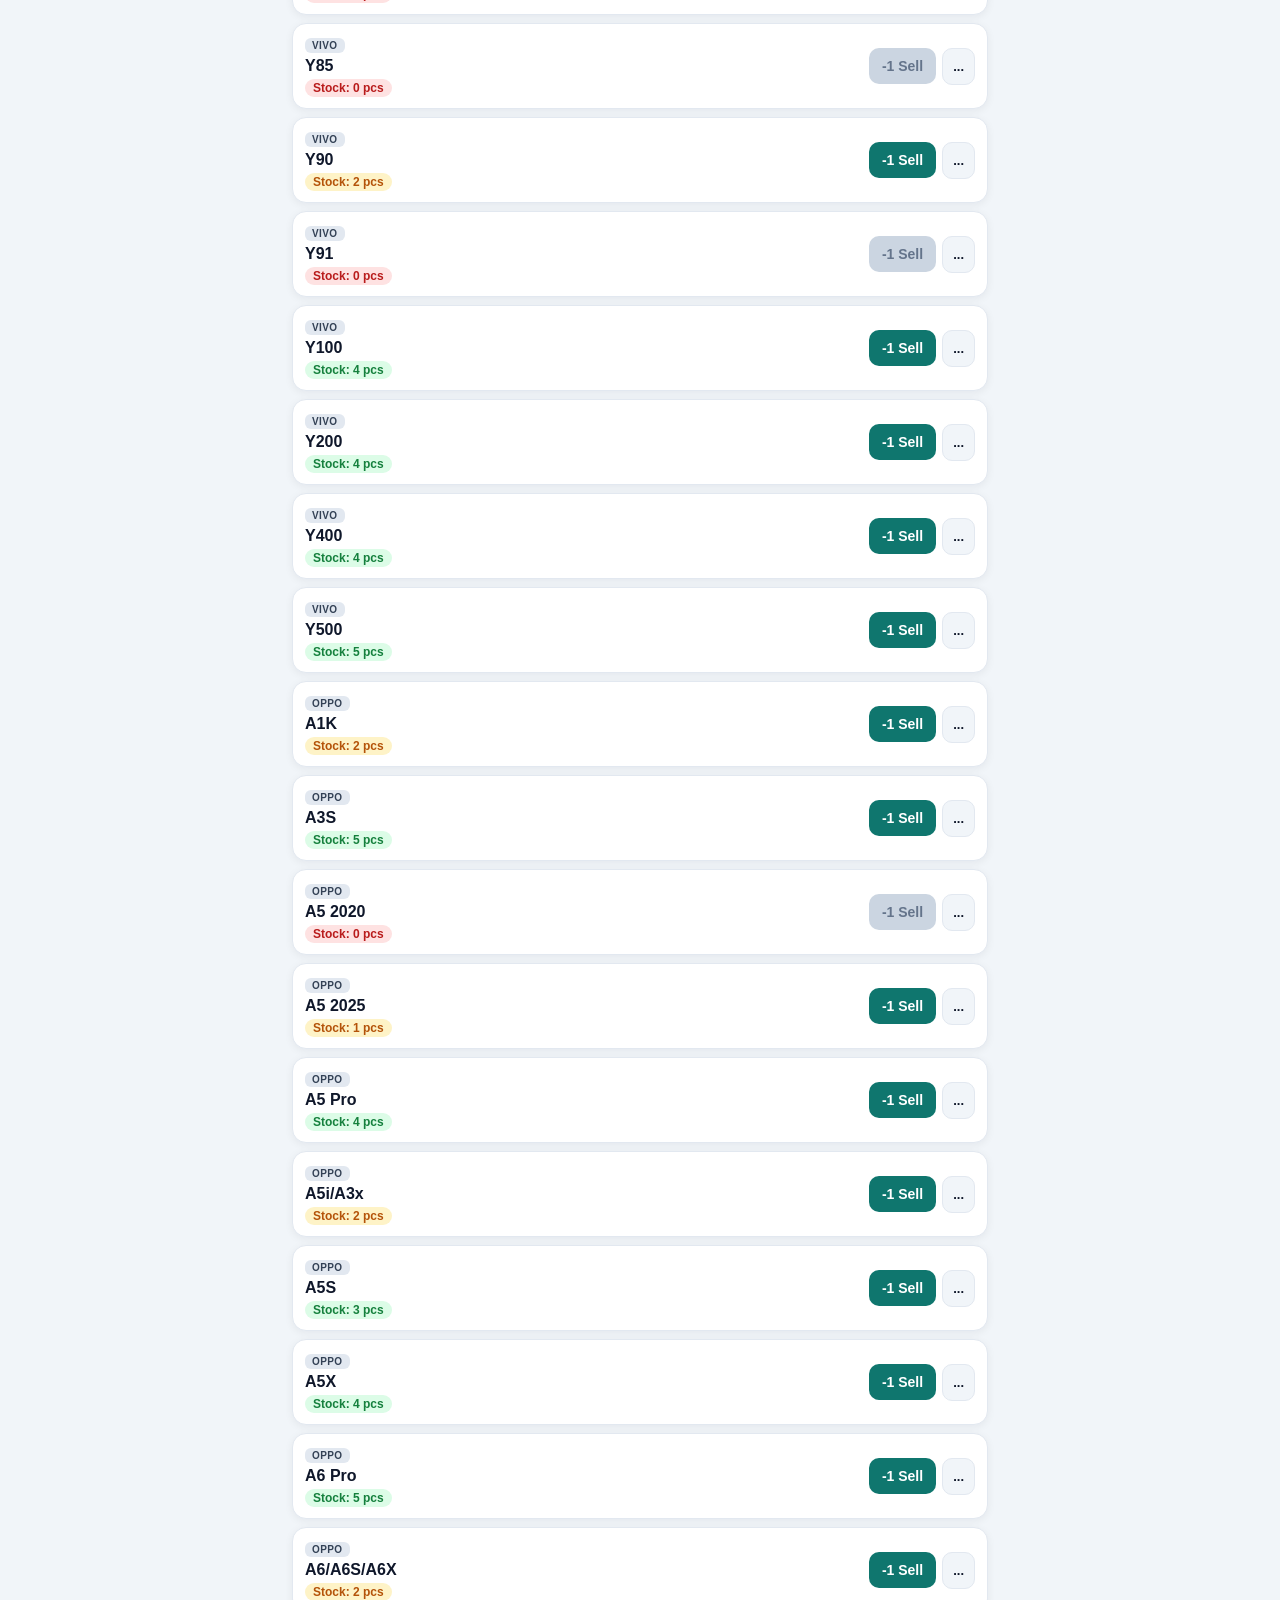
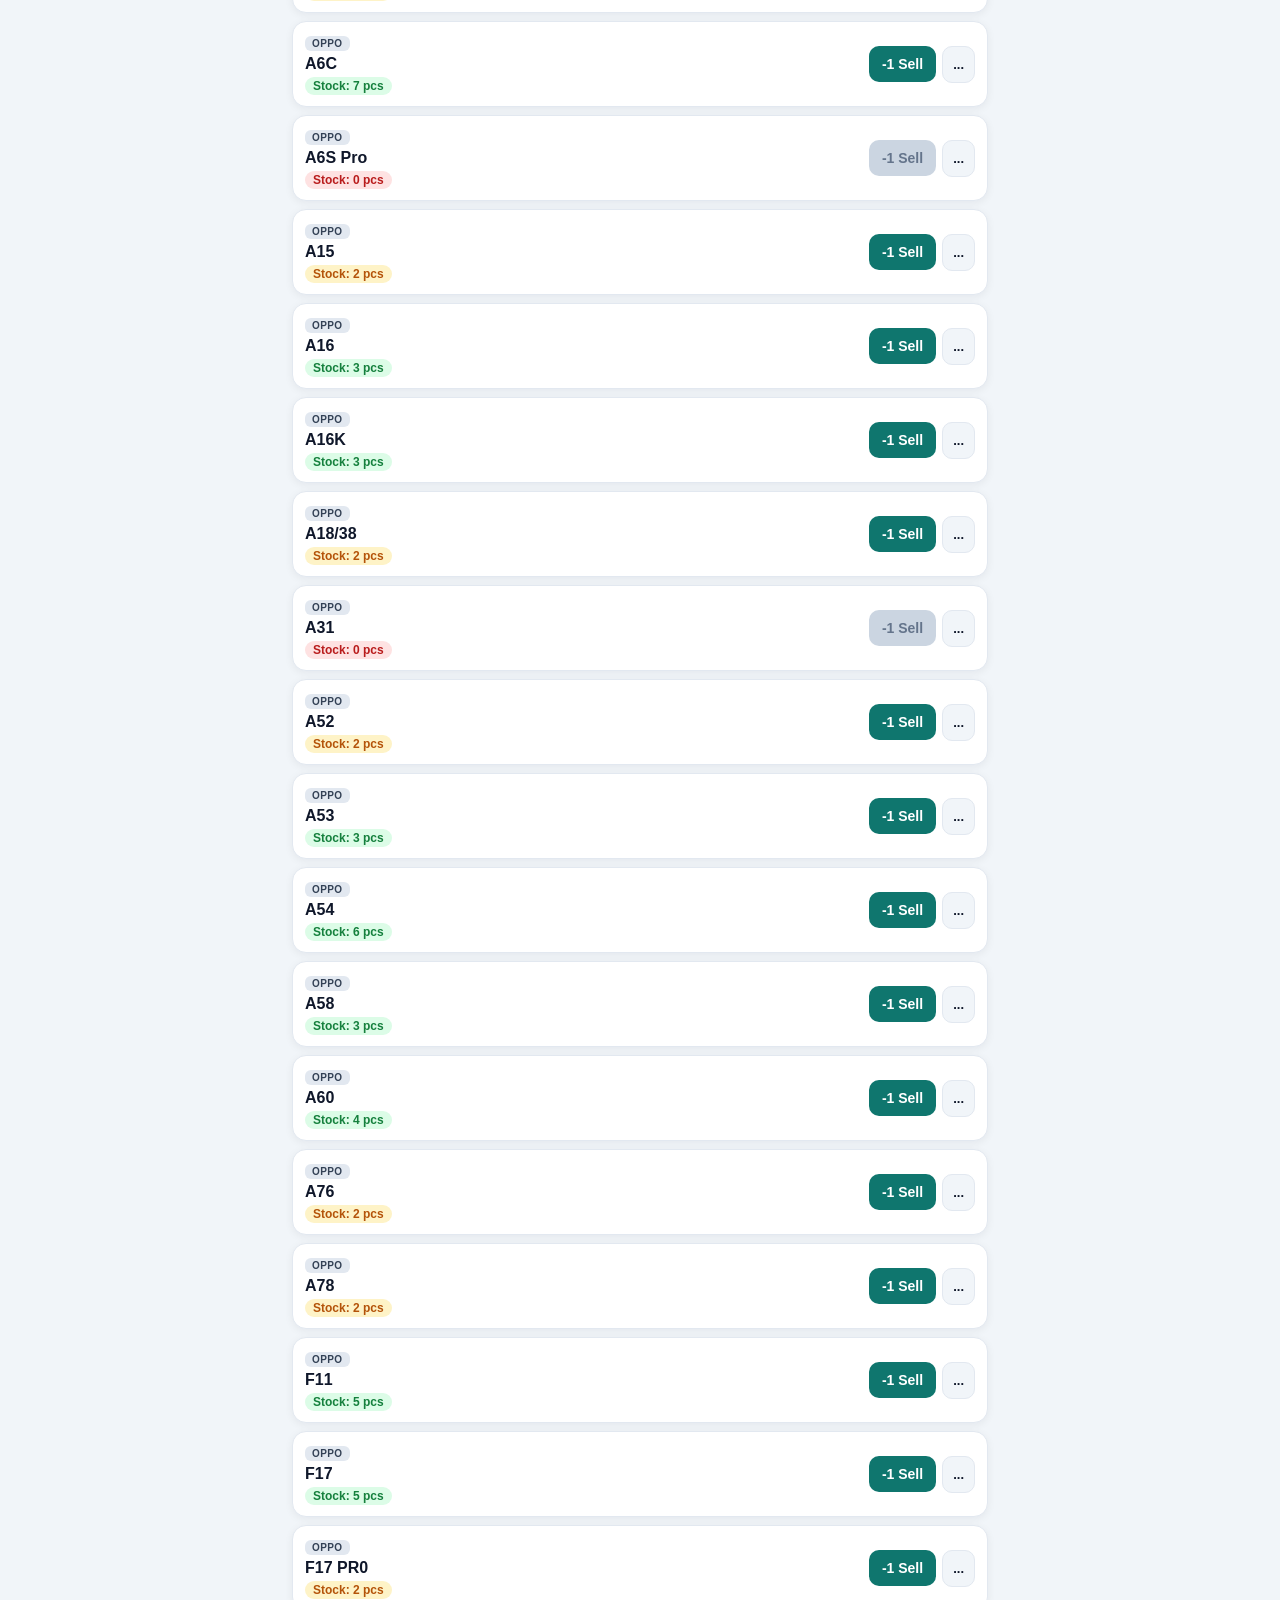
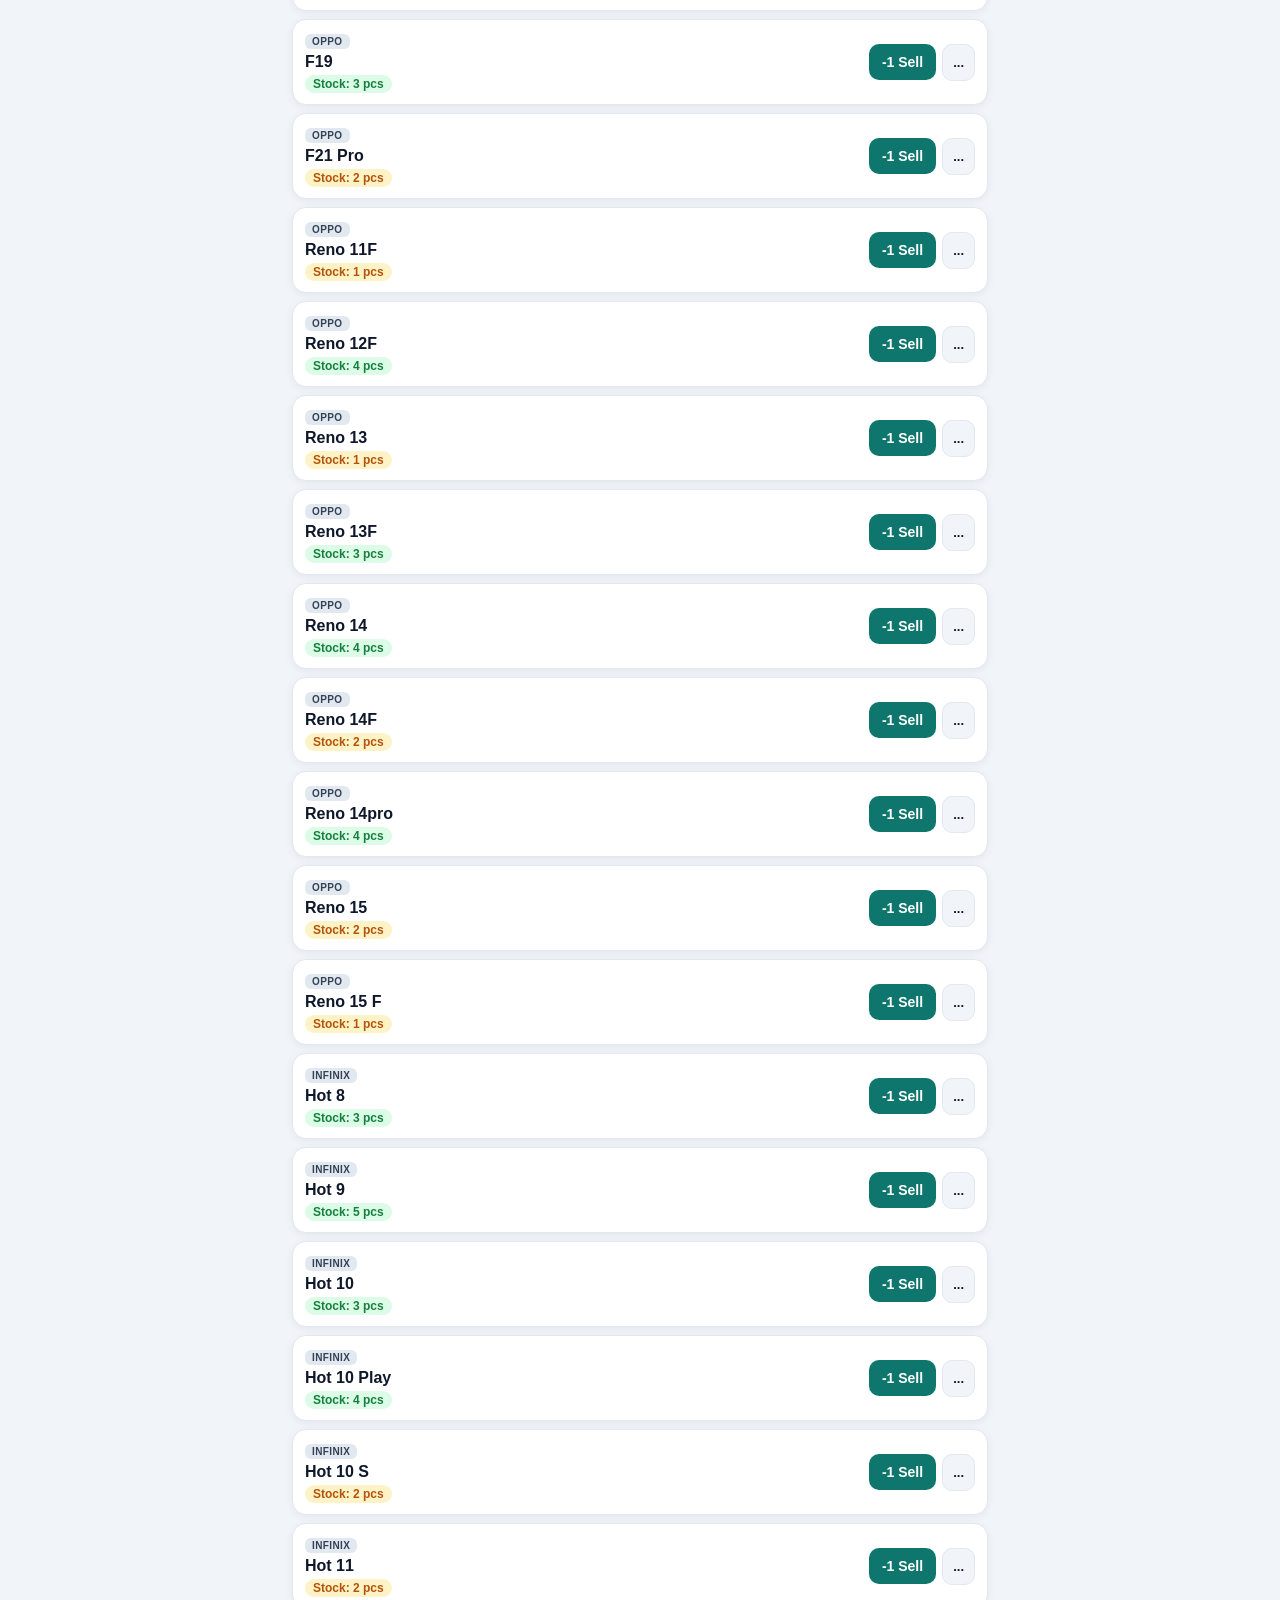
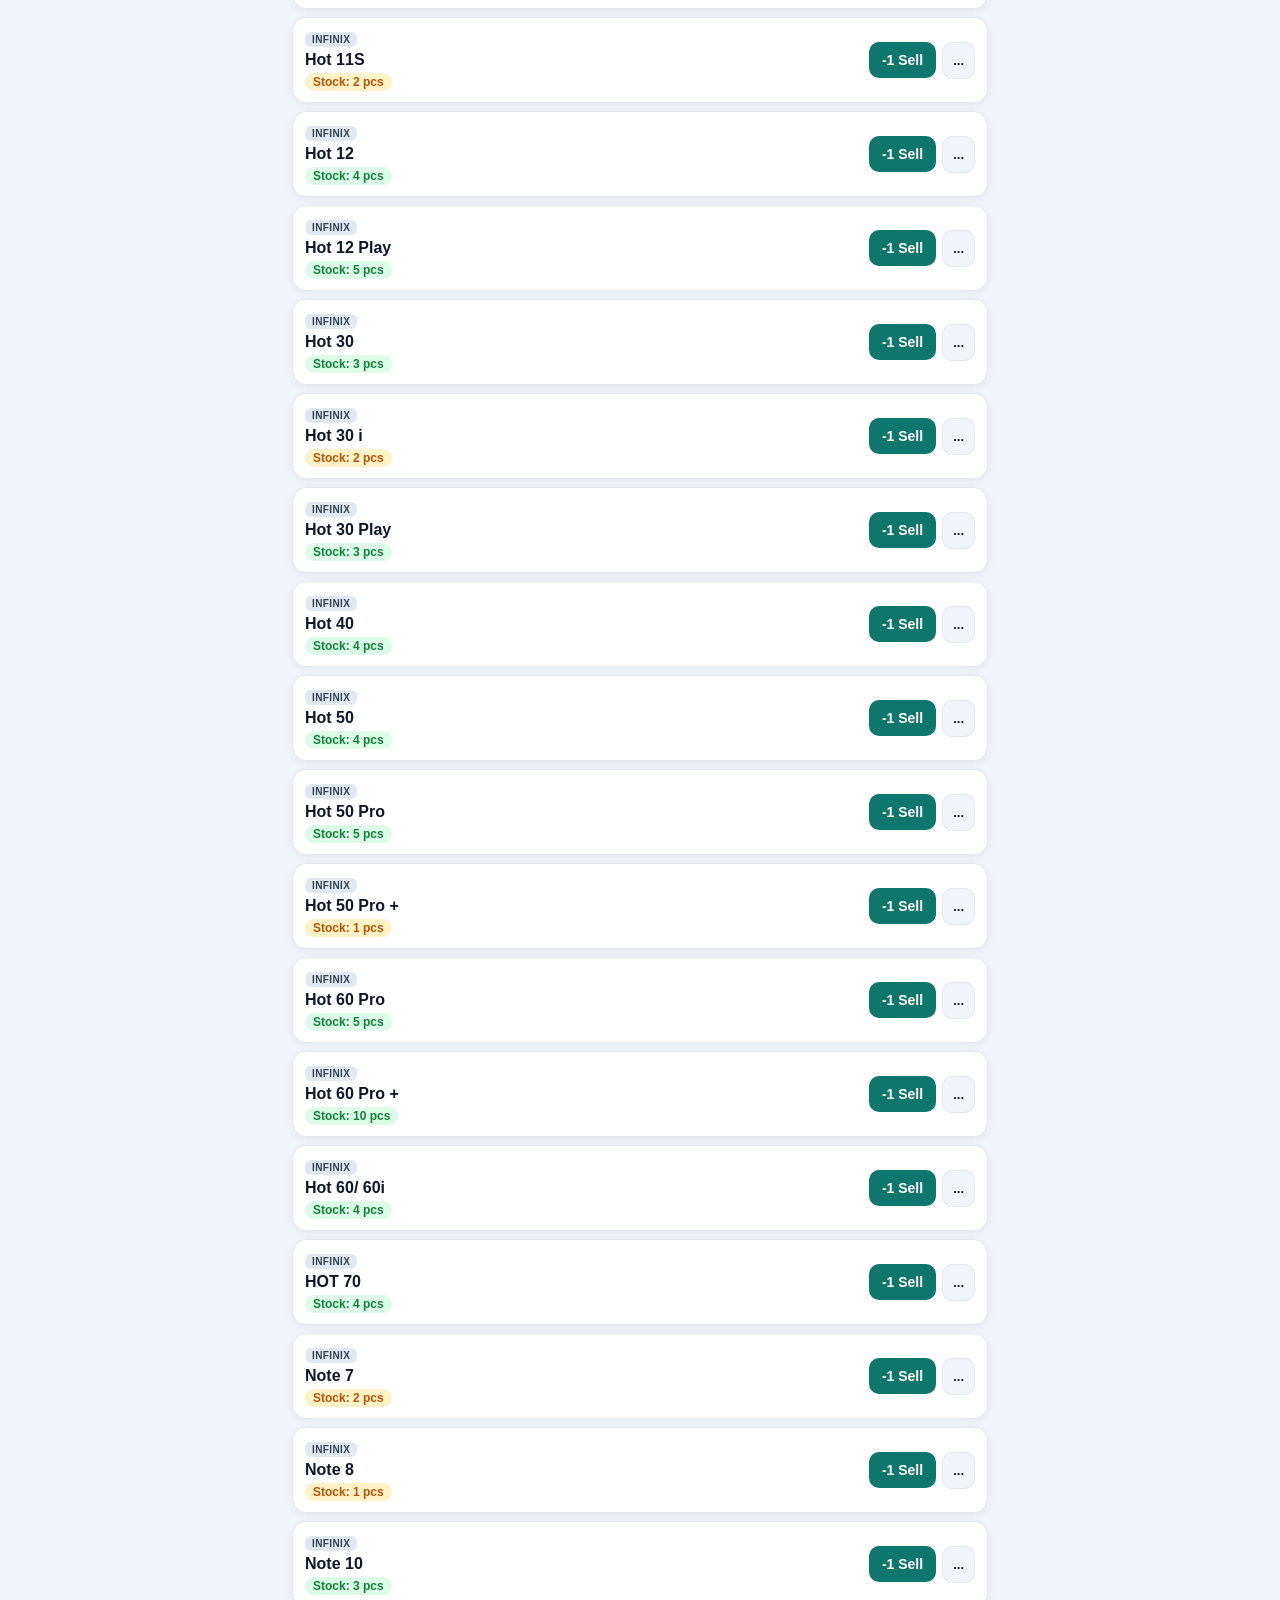
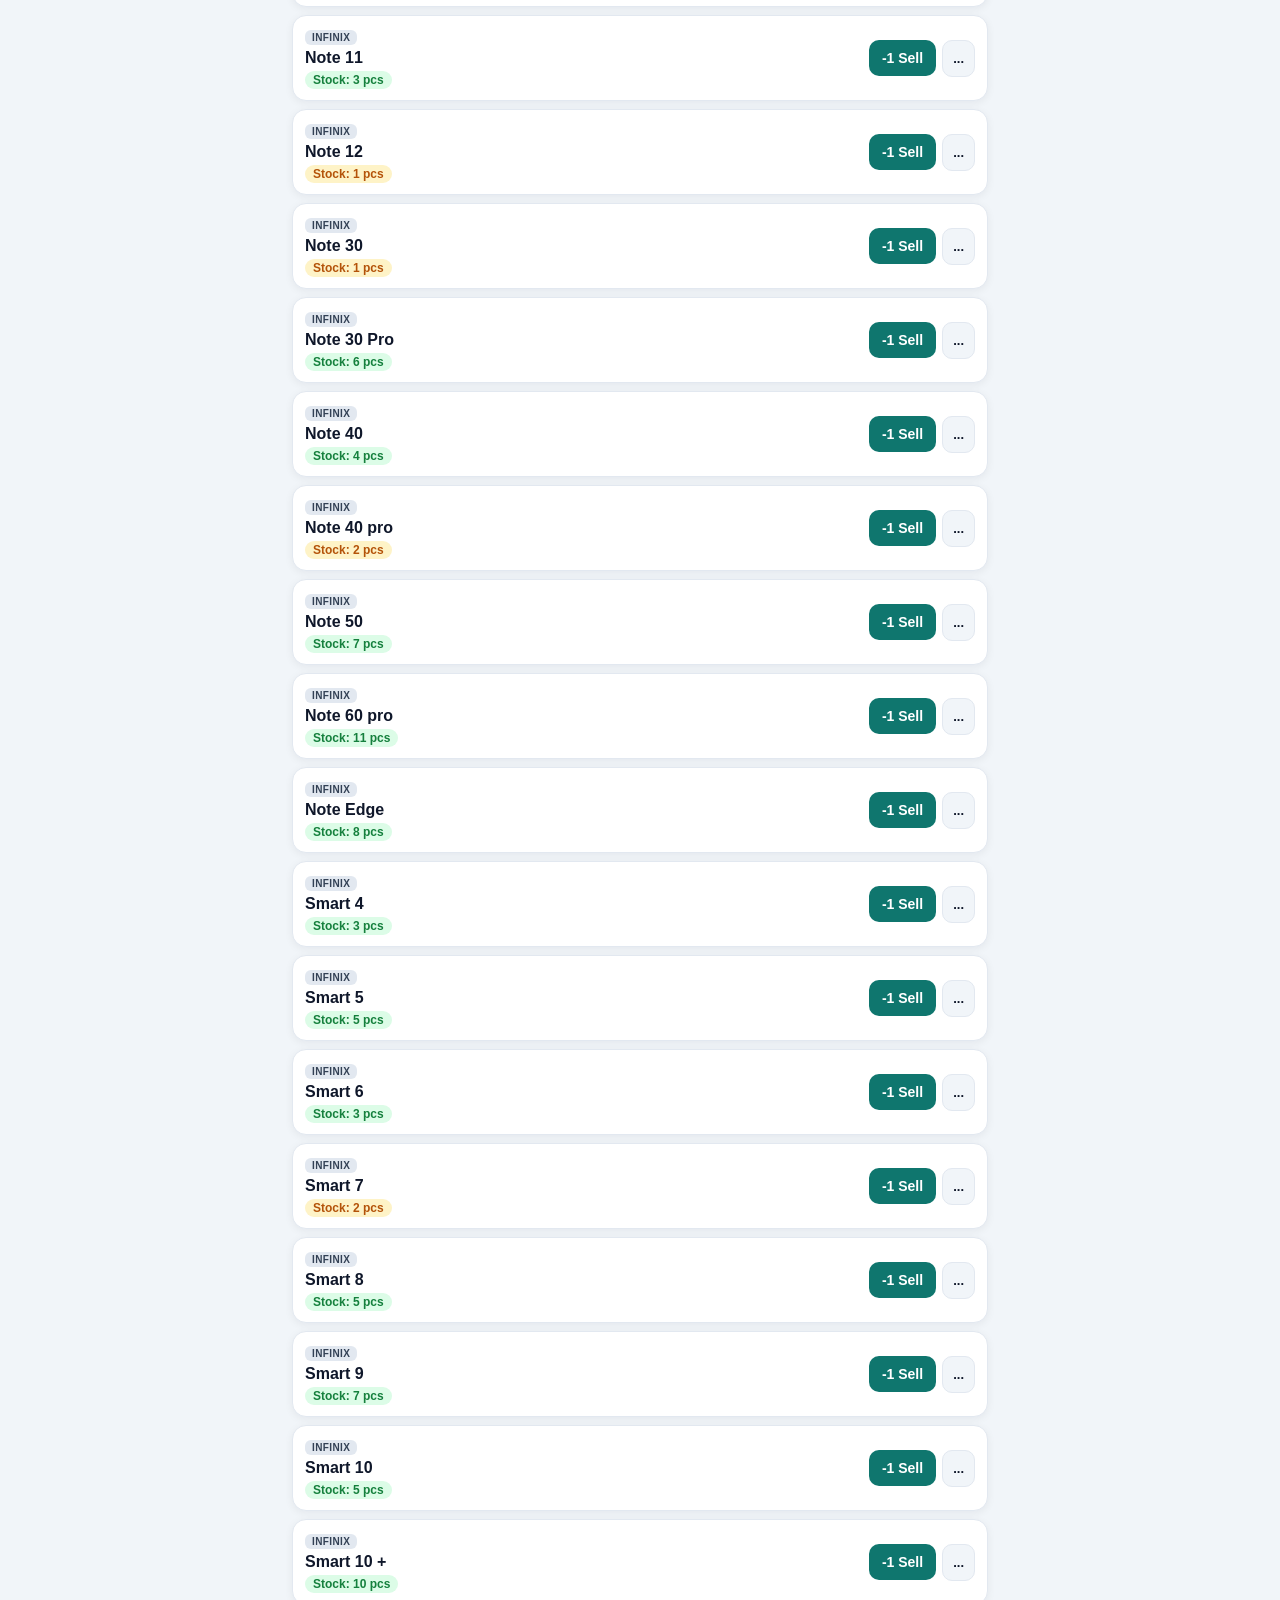
==== commit 58ecba1b: "Remove Branch 2 and Transfer UI for clean single-shop workflow" ====
--- a/web/index.html
+++ b/web/index.html
@@ -4,7 +4,7 @@
   <meta charset="UTF-8" />
   <meta name="viewport" content="width=device-width, initial-scale=1.0, maximum-scale=1.0, user-scalable=no" />
   <meta name="theme-color" content="#0f766e" />
-  <title>SM TPU Stock — Branch 1 &amp; 2</title>
+  <title>SM TPU Stock</title>
   <link rel="manifest" href="./manifest.json" />
   <link rel="icon" type="image/svg+xml" href="./icon.svg" />
   <link rel="stylesheet" href="./styles.css" />
@@ -17,15 +17,15 @@
         <div class="brand-mark">SM</div>
         <div>
           <h1 class="app-title">SM TPU Stock</h1>
-          <button id="branchSwitchBtn" class="branch-badge" type="button" title="Switch Branch / User">
-            <span id="activeBranchLabel">SM Branch 1</span>
+          <button id="branchSwitchBtn" class="branch-badge" type="button" title="Change User Name">
+            <span id="activeBranchLabel">SM Shop</span>
             <span class="dot-sep">&bull;</span>
             <span id="activeUserLabel">Owner</span>
           </button>
         </div>
       </div>
       <div class="topbar-right">
-        <span id="syncBadge" class="sync-badge local">Local</span>
+        <button id="syncBadge" class="sync-badge local" type="button" title="View Pending Queue">Local</button>
         <button id="syncNowBtn" class="icon-btn" type="button" title="Sync with Google Sheets">&#8635;</button>
       </div>
     </header>
@@ -49,7 +49,6 @@
               <button class="chip" data-filter="instock" type="button">In Stock</button>
               <button class="chip" data-filter="low" type="button">Low (1-2)</button>
               <button class="chip" data-filter="zero" type="button">Out (0)</button>
-              <button class="chip" data-filter="other" type="button">At Other Branch</button>
               <button id="auditModeBtn" class="chip audit-chip" type="button">Fix Qty (Audit)</button>
             </div>
           </div>
@@ -75,19 +74,10 @@
             <button id="openAddModelBtn" class="btn btn-outline btn-sm" type="button">+ New Model</button>
           </div>
 
-          <div class="form-row-2">
-            <label class="field">
-              <span>Kis Branch Mein Add Karna Hai?</span>
-              <select id="stockInBranchSelect">
-                <option value="SM Branch 1">SM Branch 1</option>
-                <option value="SM Branch 2">SM Branch 2</option>
-              </select>
-            </label>
-            <label class="field">
-              <span>Note / Supplier (Optional)</span>
-              <input id="stockInNoteInput" type="text" placeholder="e.g. Lahore Lot / Hall Road" />
-            </label>
-          </div>
+          <label class="field mt-8">
+            <span>Note / Supplier (Optional)</span>
+            <input id="stockInNoteInput" type="text" placeholder="e.g. Lahore Lot / Hall Road" />
+          </label>
 
           <div class="search-box mt-8">
             <span class="search-icon">&#128269;</span>
@@ -110,28 +100,7 @@
         <div id="stockInPickerList" class="card-list"></div>
       </section>
 
-      <!-- TAB 3: TRANSFERS (BRANCH 1 <-> BRANCH 2) -->
-      <section id="view-transfer" class="tab-view">
-        <div class="panel-card">
-          <h2>Branch Transfer (Branch 1 &#8644; Branch 2)</h2>
-          <p class="muted">Jab ek branch par cover khatam ho to doosri branch se transfer karein (is se Daily Sale kharab nahi hogi).</p>
-        </div>
-
-        <div class="panel-card">
-          <div class="panel-header-row">
-            <h3>Meri Branch Mein Zero, Doosri Mein Available</h3>
-            <span id="availableOtherCount" class="count-pill">0</span>
-          </div>
-          <div id="crossBranchNeededList" class="card-list compact"></div>
-        </div>
-
-        <div class="panel-card">
-          <h3>Recent Transfers</h3>
-          <div id="transferHistoryList" class="log-list"></div>
-        </div>
-      </section>
-
-      <!-- TAB 4: DAILY REPORTS & PRINT -->
+      <!-- TAB 3: DAILY REPORTS & PRINT -->
       <section id="view-reports" class="tab-view">
         <div class="panel-card no-print">
           <div class="panel-header-row">
@@ -142,27 +111,16 @@
             </div>
           </div>
 
-          <div class="form-row-2 mt-8">
-            <label class="field">
-              <span>Date Select Karein</span>
-              <input id="reportDateInput" type="date" />
-            </label>
-            <label class="field">
-              <span>Branch Filter</span>
-              <select id="reportBranchFilter">
-                <option value="ALL">Dono Branches</option>
-                <option value="SM Branch 1">SM Branch 1</option>
-                <option value="SM Branch 2">SM Branch 2</option>
-              </select>
-            </label>
-          </div>
+          <label class="field mt-8">
+            <span>Date Select Karein</span>
+            <input id="reportDateInput" type="date" />
+          </label>
 
           <div id="reportSummaryCards" class="kpi-grid mt-12"></div>
 
           <div class="subtabs mt-12">
             <button class="subtab active" data-report-tab="sales" type="button">Sales Sheet</button>
             <button class="subtab" data-report-tab="stockin" type="button">Stock-In Sheet</button>
-            <button class="subtab" data-report-tab="transfers" type="button">Transfers</button>
             <button class="subtab" data-report-tab="order" type="button">Order List (0 / Low)</button>
           </div>
         </div>
@@ -173,26 +131,13 @@
         <div id="printableArea" class="print-only"></div>
       </section>
 
-      <!-- TAB 5: SETTINGS & GOOGLE SHEETS SYNC -->
+      <!-- TAB 4: SETTINGS & GOOGLE SHEETS SYNC -->
       <section id="view-settings" class="tab-view">
         <div class="panel-card">
-          <h2>User &amp; Branch Profile</h2>
-          <div class="form-row-2 mt-8">
-            <label class="field">
-              <span>Active Branch</span>
-              <select id="settingsBranchSelect">
-                <option value="SM Branch 1">SM Branch 1</option>
-                <option value="SM Branch 2">SM Branch 2</option>
-              </select>
-            </label>
-            <label class="field">
-              <span>User Name (e.g. Owner / Bhai)</span>
-              <input id="settingsUserInput" type="text" placeholder="Owner" />
-            </label>
-          </div>
-          <label class="toggle-row mt-12">
-            <input id="settingsLockOtherBranch" type="checkbox" checked />
-            <span>Doosri branch ki direct sale lock rakhein (sirf View + Transfer allow ho)</span>
+          <h2>User Profile</h2>
+          <label class="field mt-8">
+            <span>User Name (e.g. Shahzaib / Bhai)</span>
+            <input id="settingsUserInput" type="text" placeholder="Owner" />
           </label>
           <button id="saveProfileBtn" class="btn btn-primary mt-12" type="button">Save Profile</button>
         </div>
@@ -218,6 +163,10 @@
           <div class="btn-grid mt-8">
             <button id="exportCsvBtn" class="btn btn-outline" type="button">Download Stock CSV</button>
             <button id="exportJsonBtn" class="btn btn-outline" type="button">Download Full Backup JSON</button>
+            <button id="importJsonBtn" class="btn btn-outline" type="button">Import Backup JSON</button>
+            <input id="importJsonInput" type="file" accept=".json,application/json" class="hidden" />
+            <button id="openPendingBtn" class="btn btn-outline" type="button">View Pending Queue</button>
+            <button id="restoreBackupBtn" class="btn btn-outline" type="button">Restore Pre-Sync Backup</button>
             <button id="resetDemoBtn" class="btn btn-danger-outline" type="button">Reset Local Demo Data</button>
           </div>
         </div>
@@ -247,10 +196,6 @@
         <span class="nav-icon">&#10133;</span>
         <span>Naya Maal</span>
       </button>
-      <button class="nav-item" data-tab="transfer" type="button">
-        <span class="nav-icon">&#8644;</span>
-        <span>Transfer</span>
-      </button>
       <button class="nav-item" data-tab="reports" type="button">
         <span class="nav-icon">&#128202;</span>
         <span>Reports</span>
@@ -262,30 +207,21 @@
     </nav>
   </div>
 
-  <!-- Branch Onboarding / Switch Modal -->
+  <!-- User Profile Modal -->
   <div id="branchModal" class="modal-backdrop hidden no-print">
     <div class="modal-card">
-      <h2>Apni Branch Select Karein</h2>
-      <p class="muted">Har mobile par apni branch select karein. Aap dono branches ka stock dekh sakte hain, lekin sale sirf apni branch se hogi.</p>
-      <div class="branch-cards mt-12">
-        <button class="branch-choice" data-branch="SM Branch 1" type="button">
-          <strong>SM Branch 1</strong>
-          <span>Main Shop (Existing Stock)</span>
-        </button>
-        <button class="branch-choice" data-branch="SM Branch 2" type="button">
-          <strong>SM Branch 2</strong>
-          <span>Second Shop (Bhai)</span>
-        </button>
-      </div>
+      <h2>Apna Naam Likhain</h2>
+      <p class="muted">Har mobile par user ka naam set karein taake pata rahe kis ne cover sell ya add kiya.</p>
       <label class="field mt-12">
         <span>Aapka Naam (User)</span>
-        <input id="modalUserInput" type="text" placeholder="e.g. Owner ya Bhai" />
+        <input id="modalUserInput" type="text" placeholder="e.g. Shahzaib ya Bhai" />
       </label>
+      <button id="saveModalUserBtn" class="btn btn-primary btn-block mt-12" type="button">Save &amp; Continue</button>
       <button id="closeBranchModalBtn" class="btn btn-text btn-block mt-8" type="button">Cancel</button>
     </div>
   </div>
 
-  <!-- Sell / Transfer Action Modal -->
+  <!-- Sell / Audit Action Modal -->
   <div id="itemActionModal" class="modal-backdrop hidden no-print">
     <div class="modal-card">
       <div class="panel-header-row">
@@ -296,29 +232,18 @@
         <button id="closeItemModalBtn" class="icon-btn" type="button">&times;</button>
       </div>
 
-      <div class="branch-stock-strip mt-12">
-        <div class="bs-box">
-          <small>SM Branch 1</small>
-          <strong id="modalB1Qty">0</strong>
-        </div>
-        <div class="bs-box">
-          <small>SM Branch 2</small>
-          <strong id="modalB2Qty">0</strong>
-        </div>
+      <div class="bs-box mt-12">
+        <small>Mojooda Stock</small>
+        <strong id="modalB1Qty">0</strong>
       </div>
 
       <div class="modal-tabs mt-12">
         <button class="subtab active" data-modal-mode="sell" type="button">Sell Cover</button>
-        <button class="subtab" data-modal-mode="transfer" type="button">Transfer Branch</button>
         <button class="subtab" data-modal-mode="audit" type="button">Fix Qty (Audit)</button>
       </div>
 
       <div id="modalSellSection" class="mt-12">
         <label class="field">
-          <span>Sell Branch</span>
-          <select id="modalSellBranch"></select>
-        </label>
-        <label class="field mt-8">
           <span>Kitne Pcs Sell Hue?</span>
           <div class="qty-stepper">
             <button id="sellQtyMinus" type="button">-</button>
@@ -333,31 +258,8 @@
         <button id="confirmSellBtn" class="btn btn-primary btn-block mt-12" type="button">Confirm Sell</button>
       </div>
 
-      <div id="modalTransferSection" class="mt-12 hidden">
-        <label class="field">
-          <span>Transfer Direction</span>
-          <select id="modalTransferDir">
-            <option value="2to1">SM Branch 2 &rarr; SM Branch 1 (Mangwao)</option>
-            <option value="1to2">SM Branch 1 &rarr; SM Branch 2 (Bhejo)</option>
-          </select>
-        </label>
-        <label class="field mt-8">
-          <span>Kitne Pcs Transfer Karne Hain?</span>
-          <div class="qty-stepper">
-            <button id="trQtyMinus" type="button">-</button>
-            <input id="trQtyInput" type="number" min="1" value="1" />
-            <button id="trQtyPlus" type="button">+</button>
-          </div>
-        </label>
-        <button id="confirmTransferBtn" class="btn btn-purple btn-block mt-12" type="button">Confirm Transfer</button>
-      </div>
-
       <div id="modalAuditSection" class="mt-12 hidden">
         <label class="field">
-          <span>Branch</span>
-          <select id="modalAuditBranch"></select>
-        </label>
-        <label class="field mt-8">
           <span>Actual Ginti (Exact Pcs Kitne Hain?)</span>
           <div class="qty-stepper">
             <button id="auditQtyMinus" type="button">-</button>
@@ -391,17 +293,33 @@
         <span>Model Name</span>
         <input id="newModelNameInput" type="text" placeholder="e.g. A56 5G" />
       </label>
-      <div class="form-row-2 mt-8">
-        <label class="field">
-          <span>SM Branch 1 Qty</span>
-          <input id="newModelB1Input" type="number" min="0" value="0" />
-        </label>
-        <label class="field">
-          <span>SM Branch 2 Qty</span>
-          <input id="newModelB2Input" type="number" min="0" value="0" />
-        </label>
-      </div>
+      <label class="field mt-8">
+        <span>Initial Stock Qty</span>
+        <input id="newModelB1Input" type="number" min="0" value="0" />
+      </label>
       <button id="confirmAddModelBtn" class="btn btn-primary btn-block mt-12" type="button">Add Model</button>
+    </div>
+  </div>
+
+  <!-- Pending Queue Viewer & Recovery Modal -->
+  <div id="pendingModal" class="modal-backdrop hidden no-print">
+    <div class="modal-card modal-tall">
+      <div class="panel-header-row">
+        <div>
+          <h2>Pending Queue (<span id="pendingModalCount">0</span>)</h2>
+          <p class="muted">Yeh woh changes hain jo abhi Sheet par upload nahi ho sakin</p>
+        </div>
+        <button id="closePendingModalBtn" class="icon-btn" type="button">&times;</button>
+      </div>
+
+      <div class="btn-grid mt-12">
+        <button id="reapplyPendingBtn" class="btn btn-primary btn-sm" type="button">Re-Apply to App Stock</button>
+        <button id="copyPendingBtn" class="btn btn-outline btn-sm" type="button">Copy All Pending</button>
+      </div>
+      <button id="flushPendingBtn" class="btn btn-amber btn-sm btn-block mt-8" type="button">Try Upload to Google Sheet</button>
+      <div id="pendingUploadError" class="status-box err mt-8 hidden"></div>
+
+      <div id="pendingQueueList" class="pending-scroll-list mt-12"></div>
     </div>
   </div>
 
--- a/web/styles.css
+++ b/web/styles.css
@@ -107,6 +107,8 @@
 }
 
 .sync-badge {
+  border: none;
+  cursor: pointer;
   font-size: 11px;
   font-weight: 600;
   padding: 4px 9px;
@@ -540,6 +542,26 @@
   cursor: pointer;
 }
 
+.stockin-card {
+  flex-wrap: wrap;
+}
+.stockin-actions {
+  display: flex;
+  align-items: center;
+  gap: 5px;
+  flex-shrink: 0;
+}
+.custom-qty-input {
+  width: 58px;
+  height: 32px;
+  padding: 0 6px;
+  text-align: center;
+  border: 1.5px solid var(--primary);
+  border-radius: 8px;
+  font-weight: 700;
+  font-size: 13px;
+}
+
 .btn-group {
   display: flex;
   gap: 6px;
@@ -580,7 +602,7 @@
 /* KPI & Reports */
 .kpi-grid {
   display: grid;
-  grid-template-columns: repeat(3, 1fr);
+  grid-template-columns: repeat(2, 1fr);
   gap: 8px;
 }
 
@@ -689,7 +711,7 @@
   background: #fff;
   border-top: 1px solid var(--border);
   display: grid;
-  grid-template-columns: repeat(5, 1fr);
+  grid-template-columns: repeat(4, 1fr);
   z-index: 25;
   padding-bottom: env(safe-area-inset-bottom);
 }
@@ -734,6 +756,21 @@
   border-radius: 16px;
   padding: 18px;
   box-shadow: 0 20px 40px rgba(0, 0, 0, 0.2);
+}
+
+.modal-tall {
+  max-height: 85vh;
+  display: flex;
+  flex-direction: column;
+}
+
+.pending-scroll-list {
+  overflow-y: auto;
+  flex: 1;
+  display: flex;
+  flex-direction: column;
+  gap: 6px;
+  padding-right: 2px;
 }
 
 .branch-cards {
